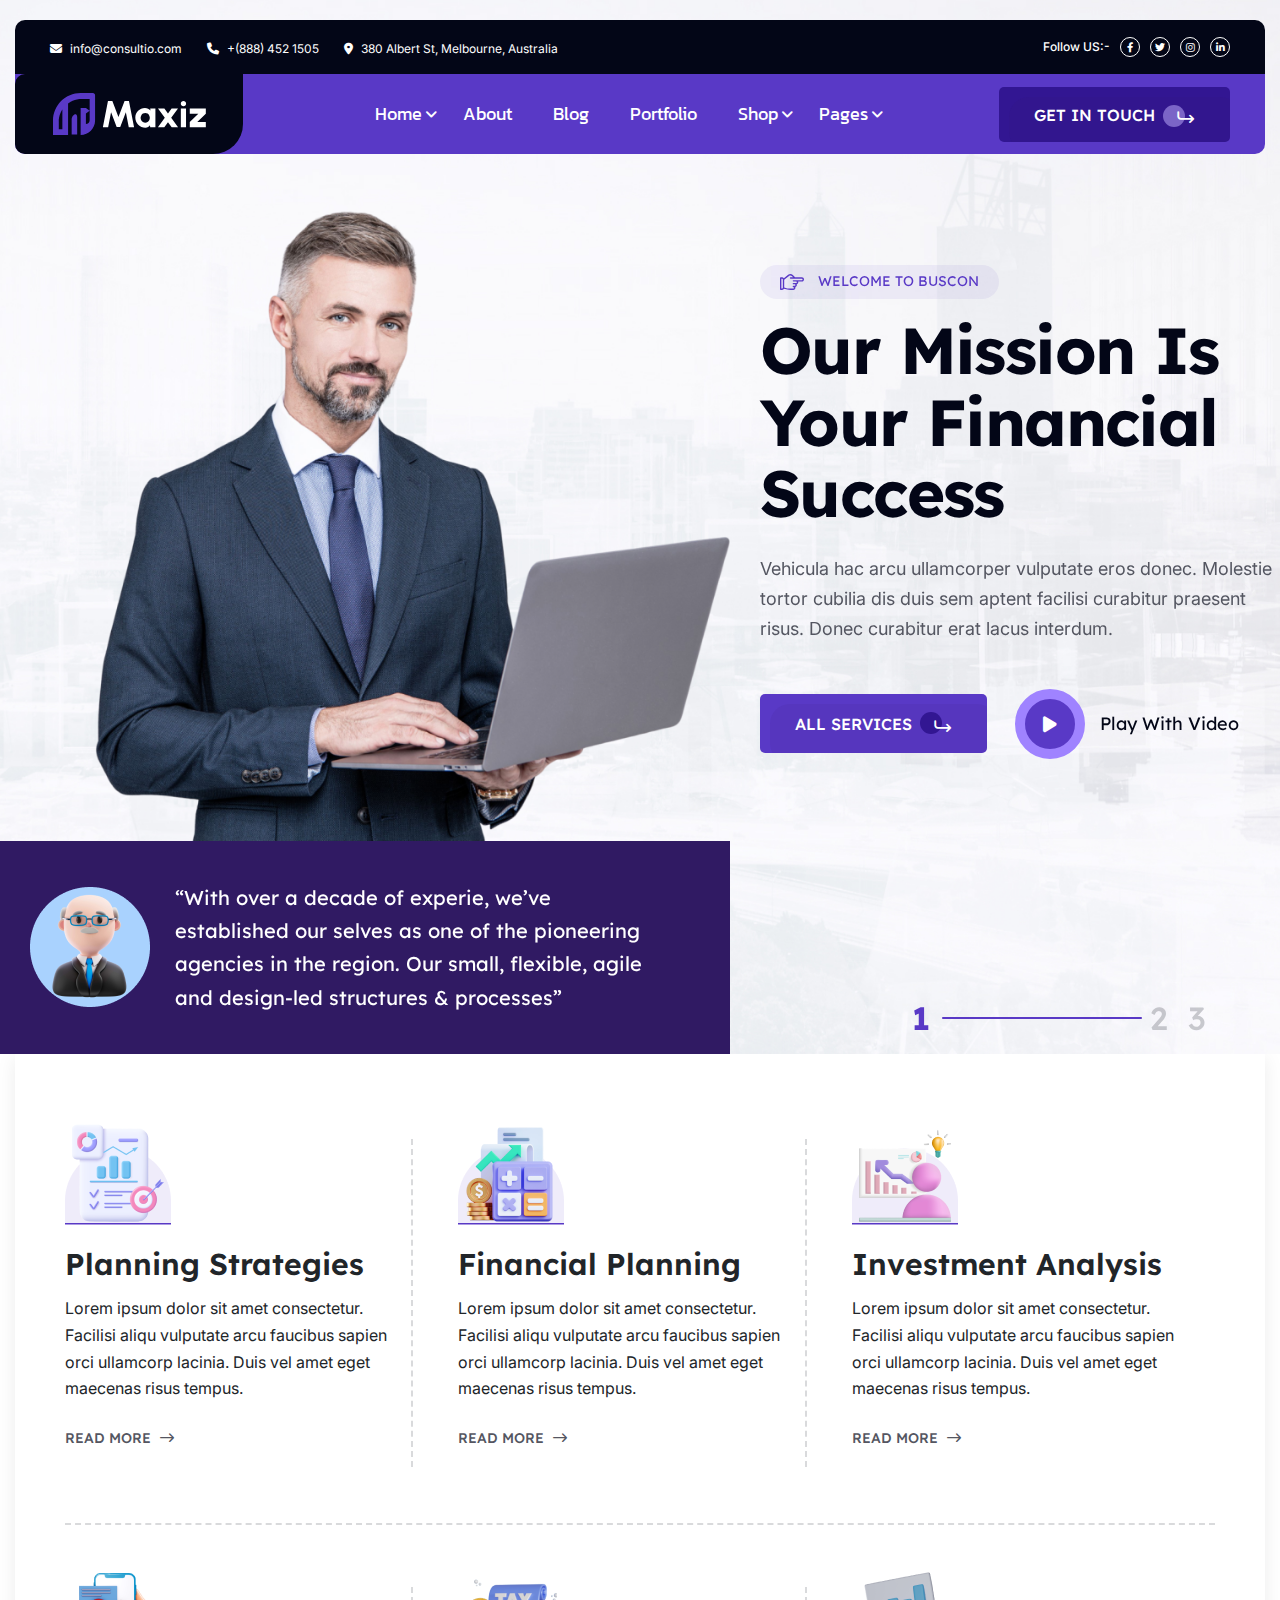
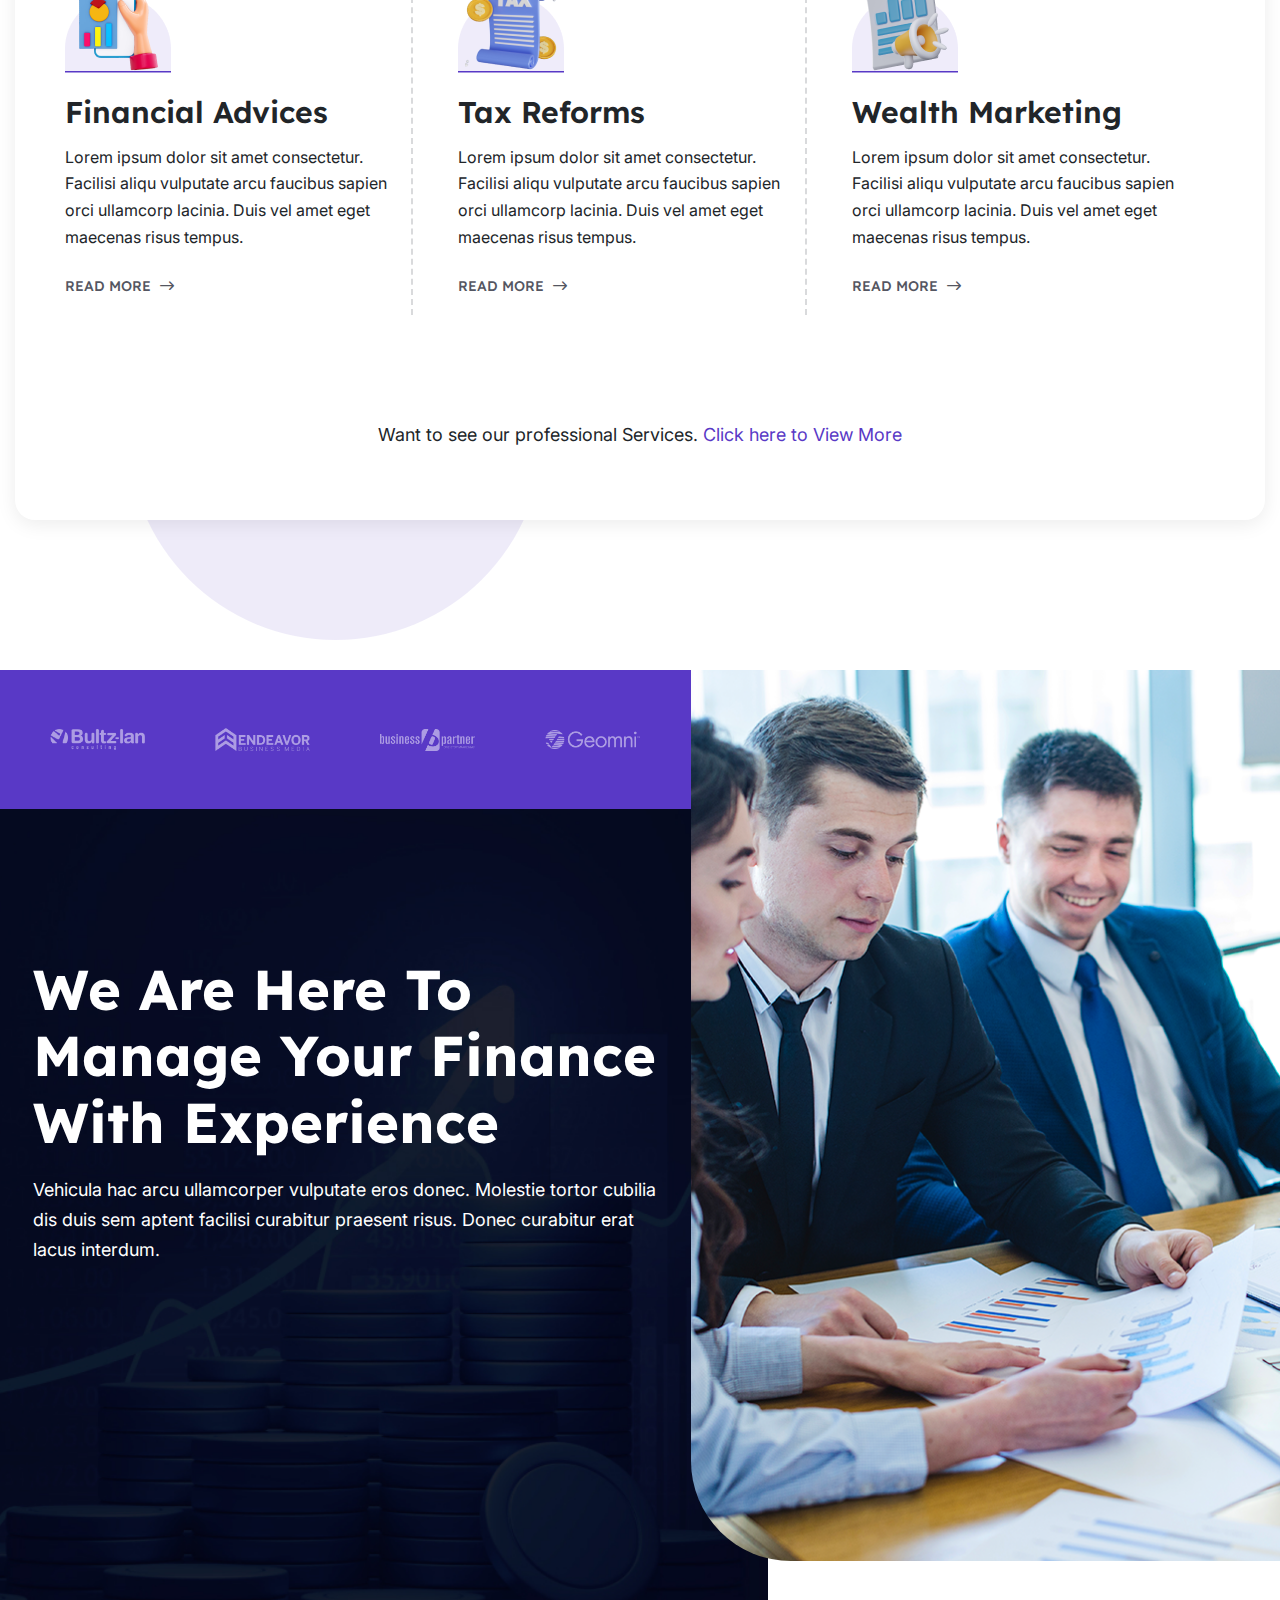
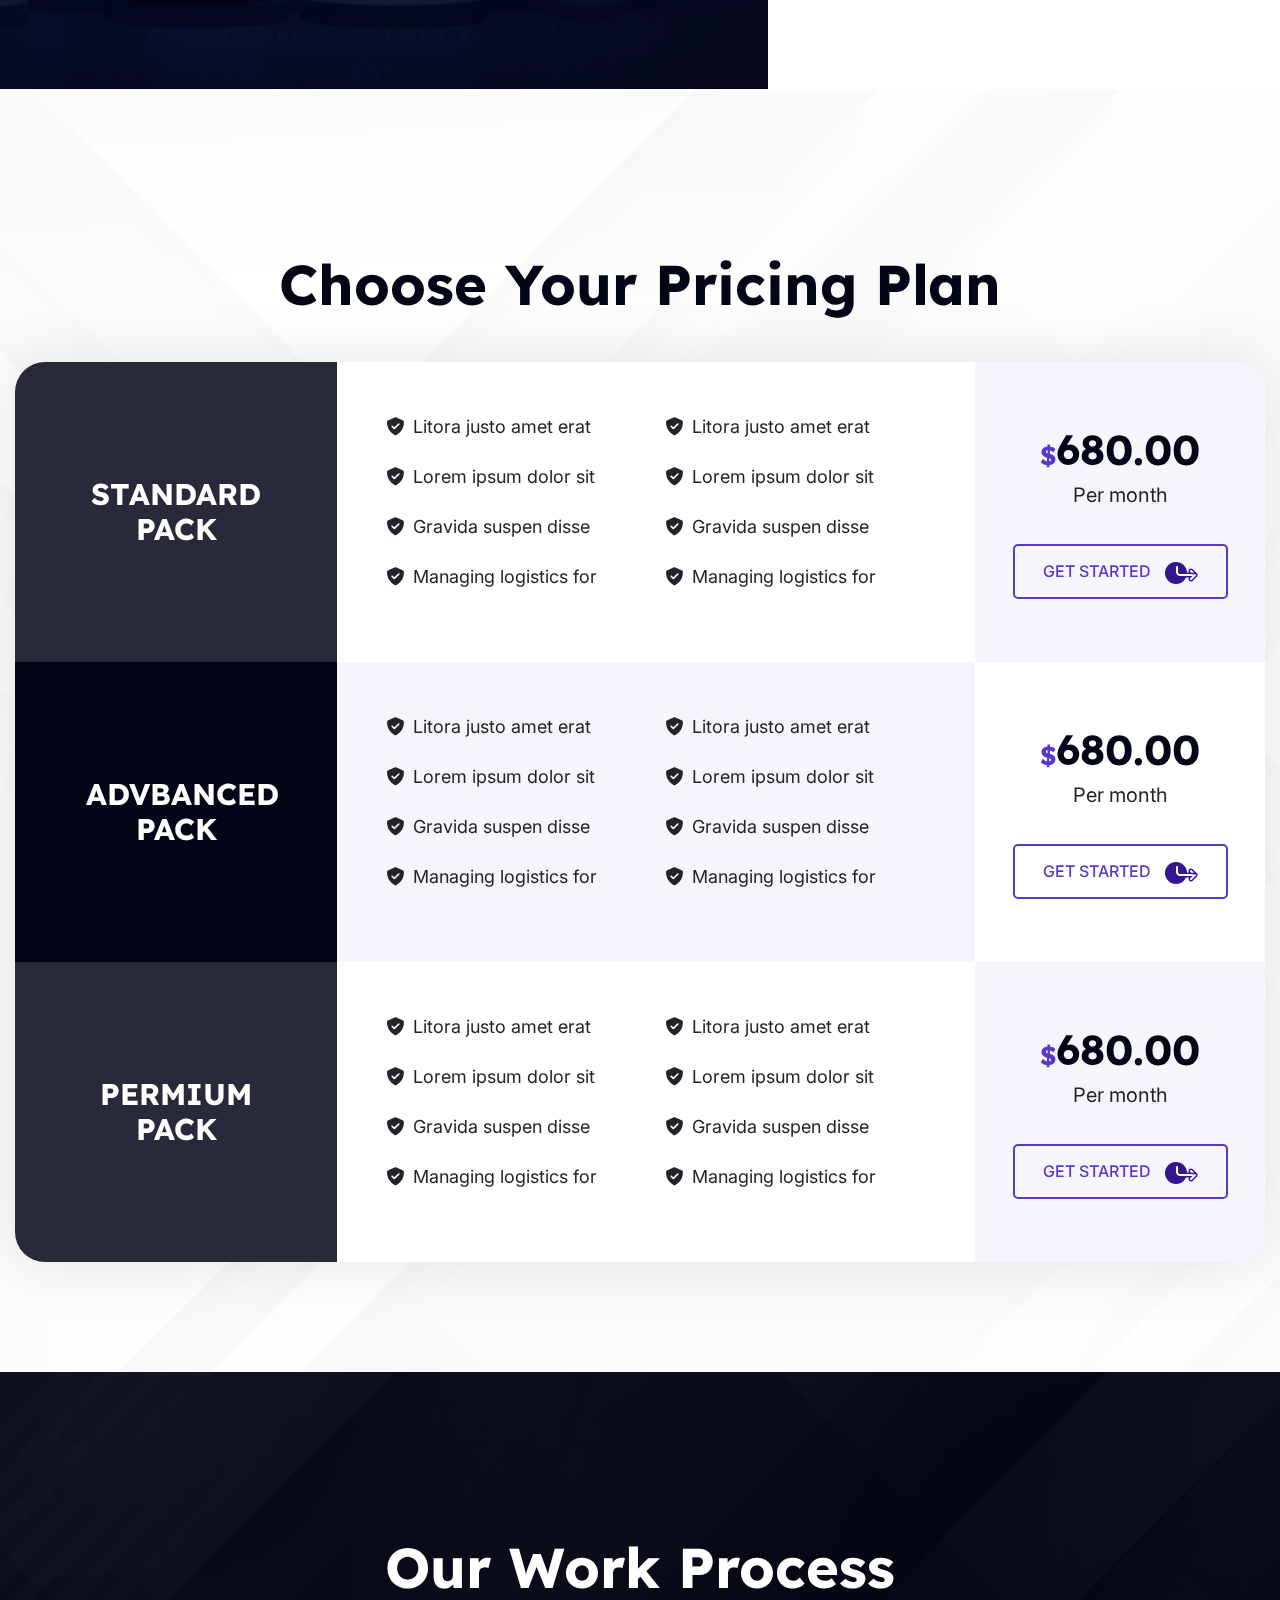
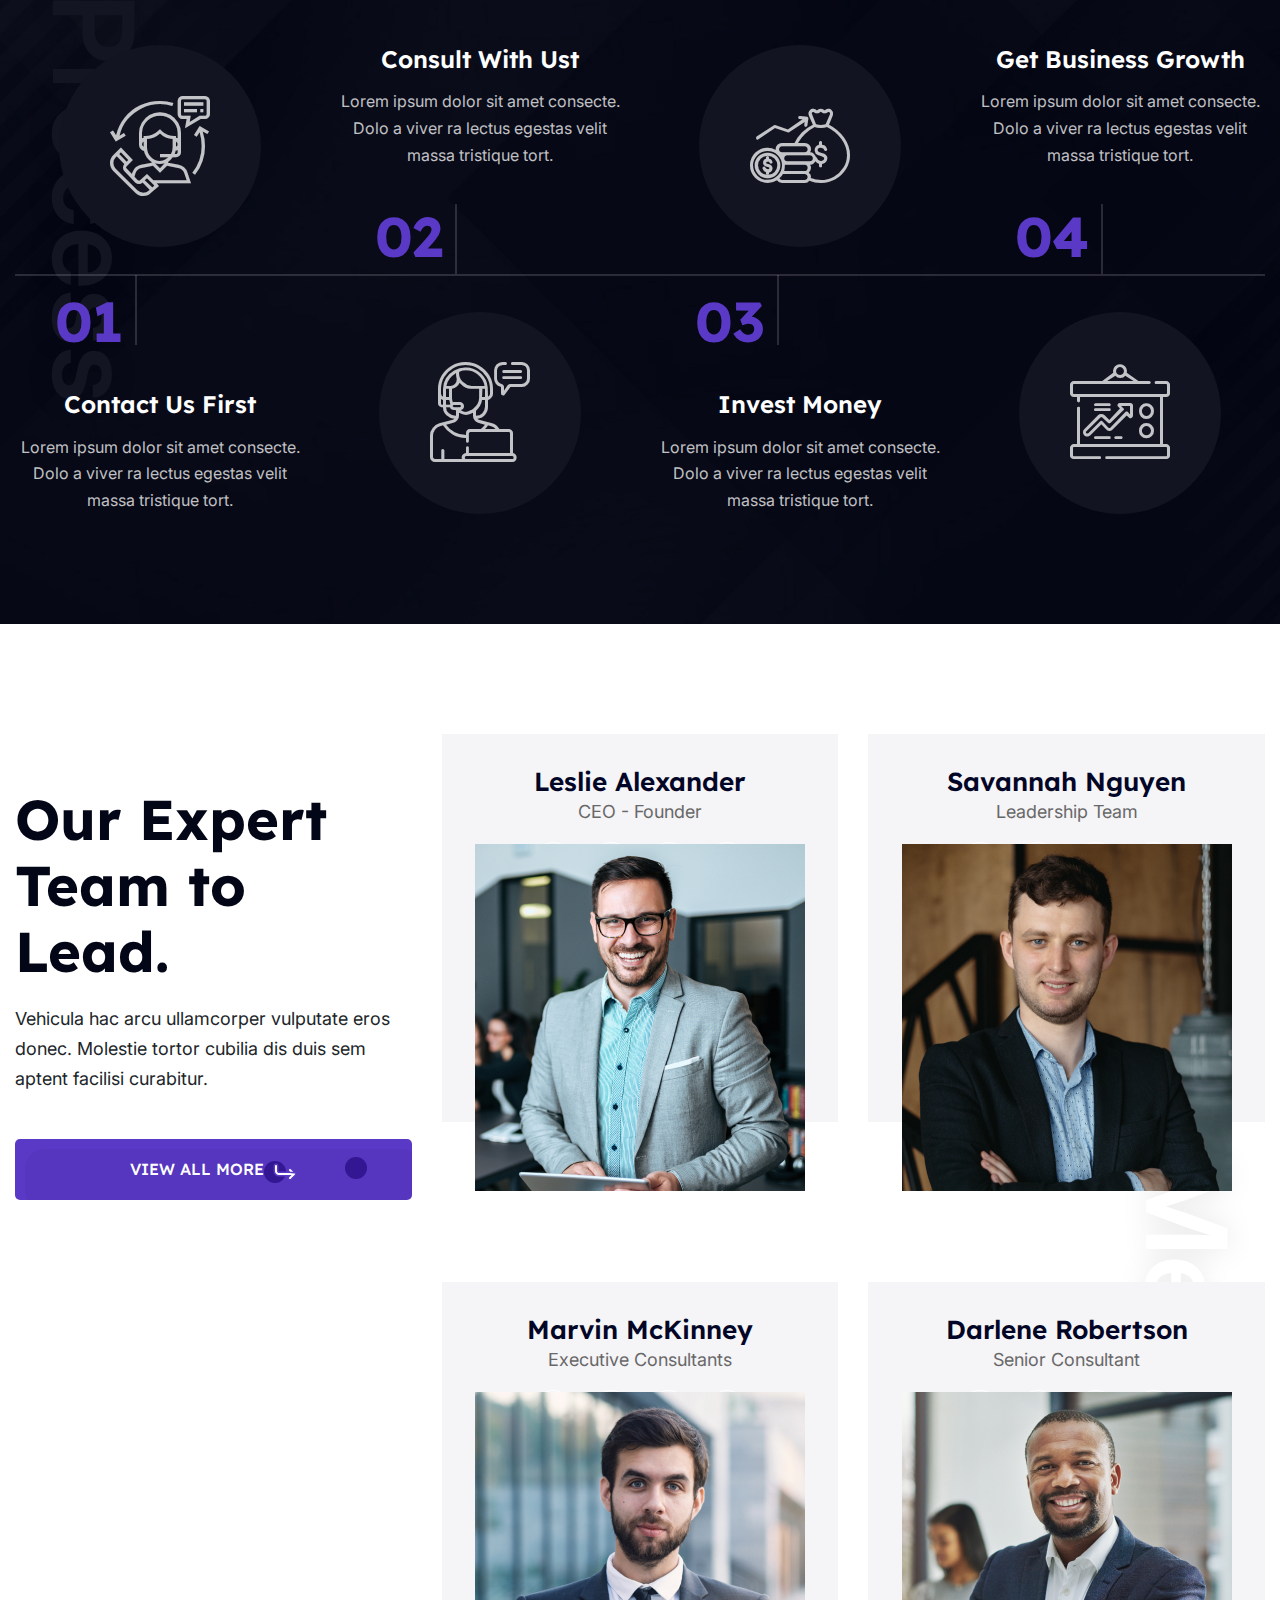
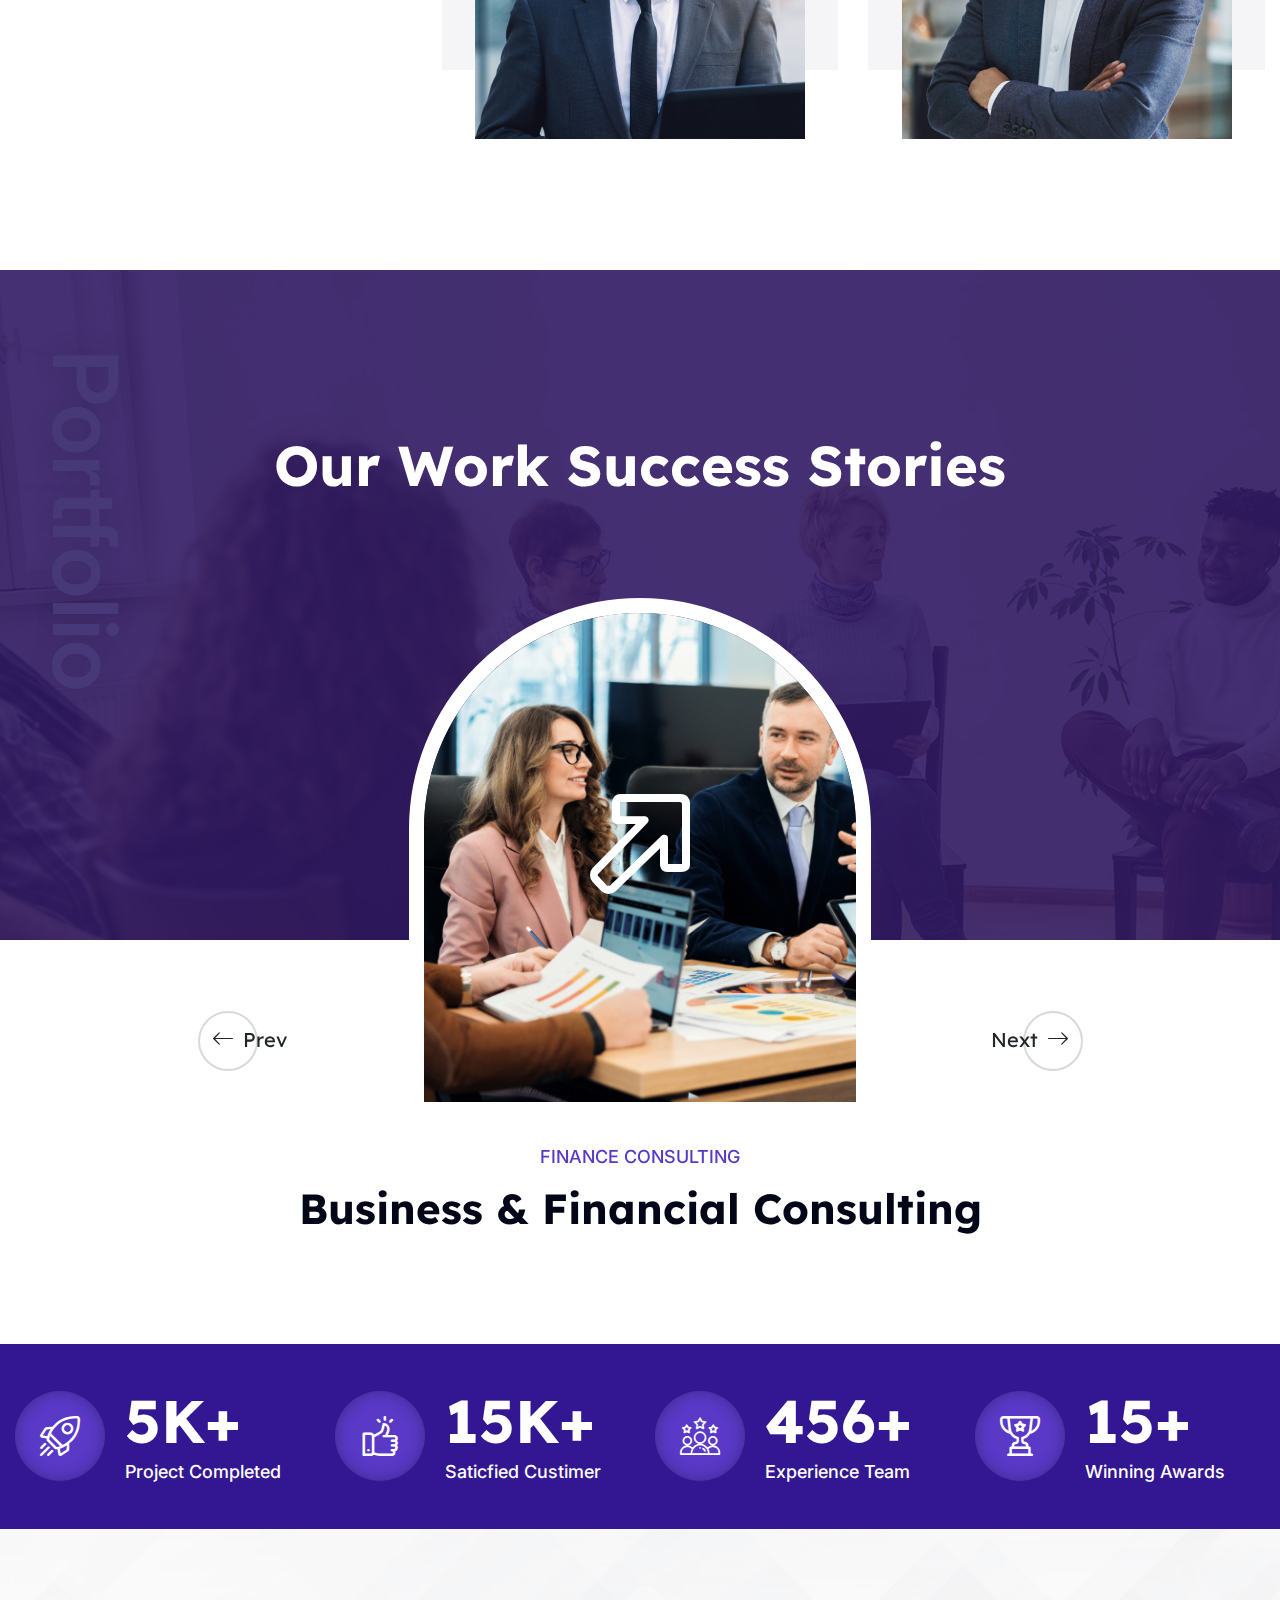
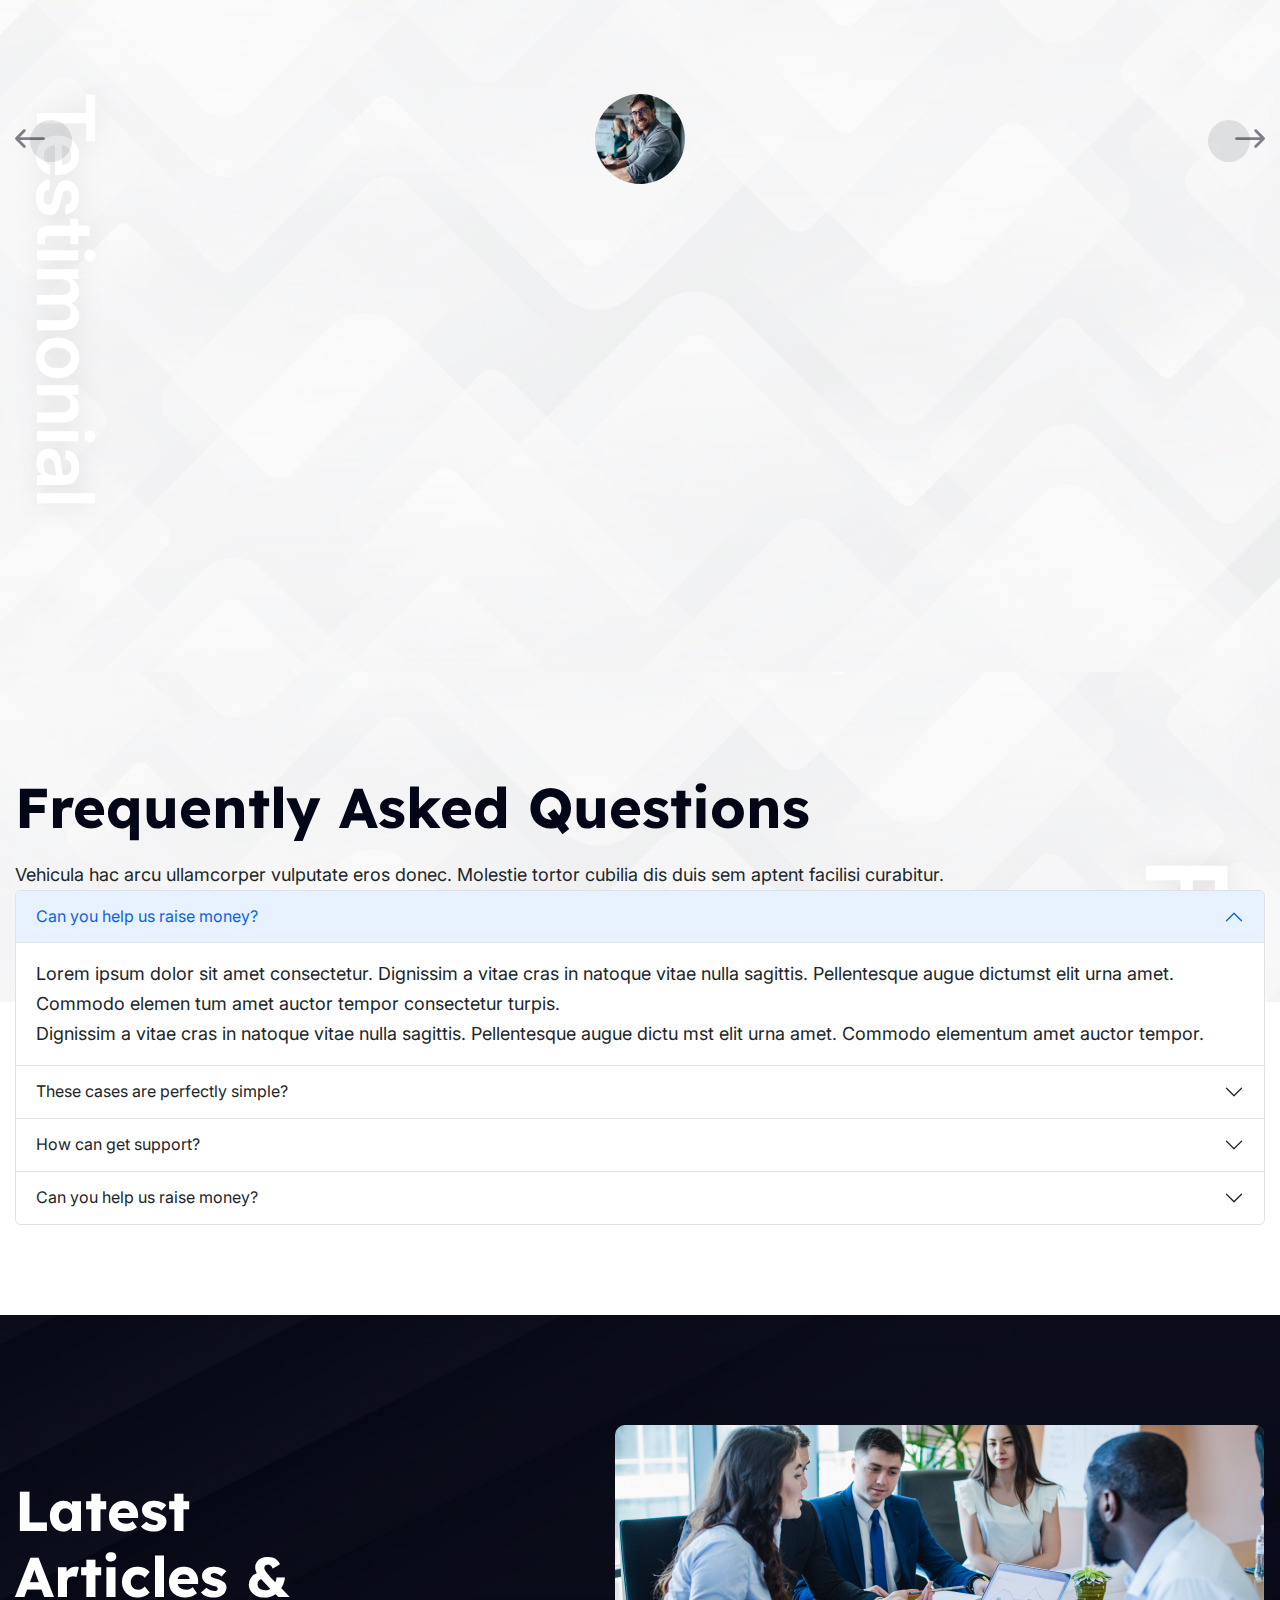
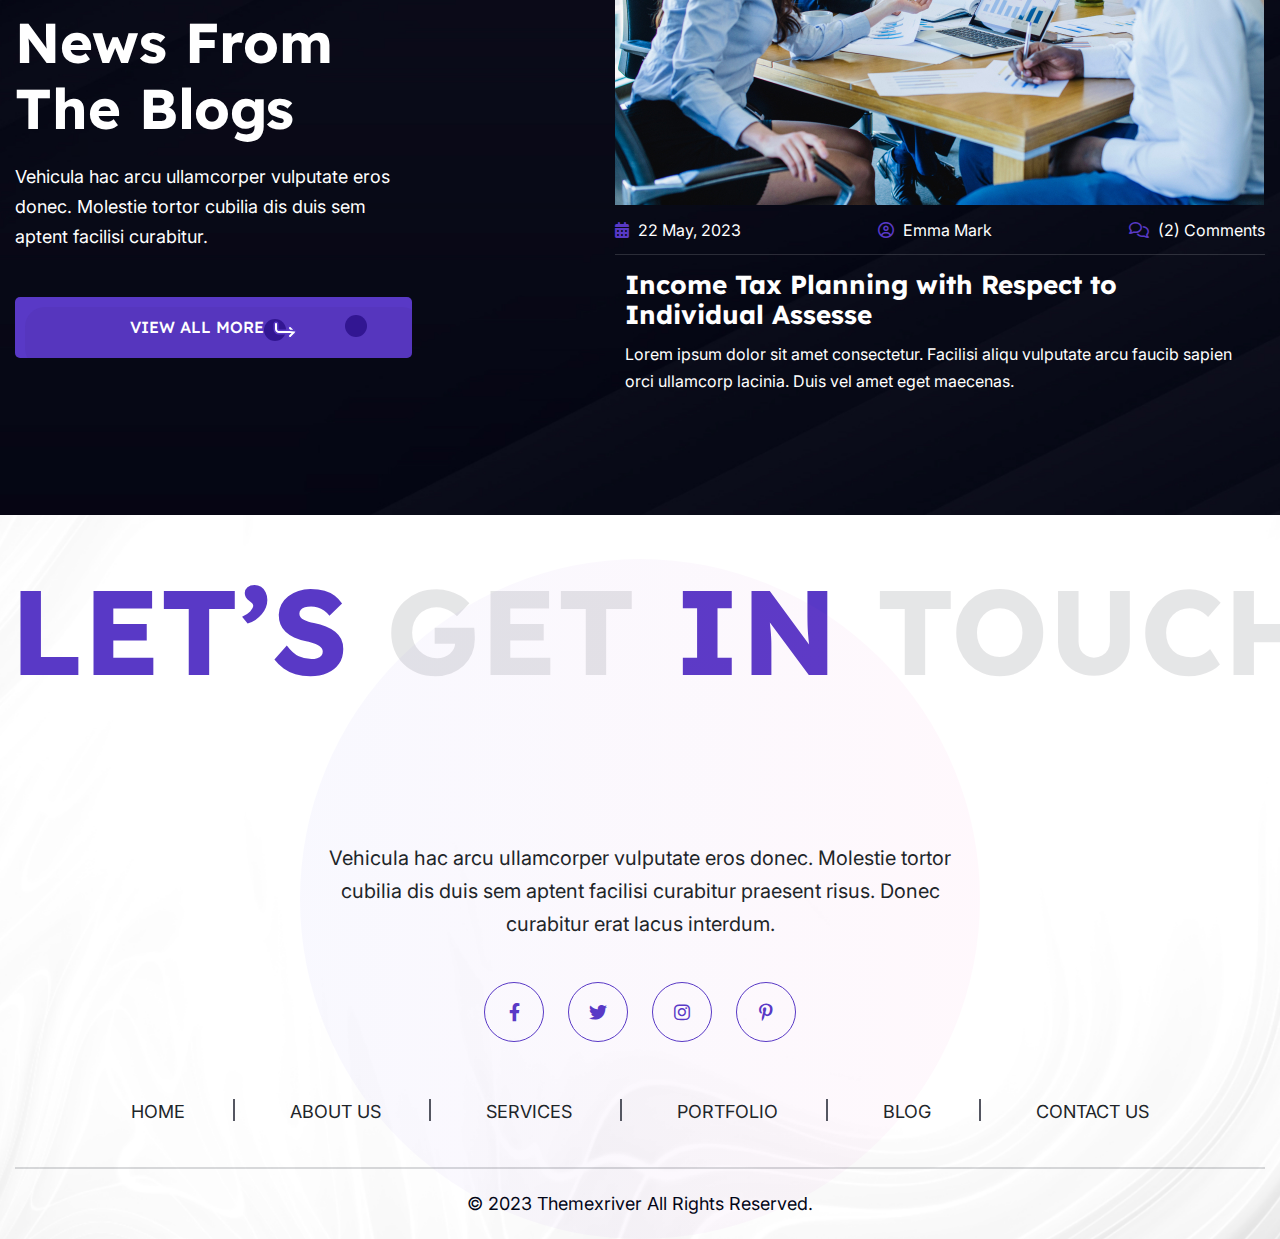
==== index-2.html @ 213475c4 "initial" ====
<!DOCTYPE html>
  <html lang="en">
  <head>
  	<meta charset="UTF-8">
  	<title>Home Page 2</title>
  	<meta name="description" content="project name">
  	<meta name="keywords" content="agency, app, business, company, corporate, designer, freelance, fullpage, modern, office, personal, portfolio, professional, web, web agency">
  	<meta name="author" content="Themexriver">
  	<link rel="shortcut icon" href="assets/img/logo/f-icon.png" type="image/x-icon">
  	<!-- Mobile Specific Meta -->
  	<meta name="viewport" content="width=device-width, initial-scale=1">

  	<link rel="stylesheet" href="assets/css/bootstrap.min.css">
  	<link rel="stylesheet" href="assets/css/fontawesome.min.css">
  	<link rel="stylesheet" href="assets/css/flaticon.css   ">
  	<link rel="stylesheet" href="assets/css/all.min.css">
  	<link rel="stylesheet" href="assets/css/animate.css">
  	<link rel="stylesheet" href="assets/css/swiper.min.css">
  	<link rel="stylesheet" href="assets/css/magnific-popup.css">
  	<link rel="stylesheet" href="assets/css/style.css">
  </head>

  <body class="txt-home-2">

<!-- Start of Header section
	============================================= -->
	<header id="txt-header" class="txt-header-section header_type_three">
		<div class="container">
			<div class="txt-header-top-content d-flex justify-content-end">
				<div class="header-top-cta d-flex justify-content-between align-items-center">
					<div class="top-cta ul-li">
						<ul>
							<li><a href="#"><i class="fas fa-envelope"></i> info@consultio.com</a></li>
							<li><a href="#"><i class="fas fa-phone"></i> +(888) 452 1505</a></li>
							<li><a href="#"><i class="fas fa-map-marker-alt"></i> 380 Albert St, Melbourne, Australia</a></li>
						</ul>
					</div>
					<div class="top-social d-flex align-items-center">
						<span>Follow US:-</span>
						<a href="#"><i class="fab fa-facebook-f"></i></a>
						<a href="#"><i class="fab fa-twitter"></i></a>
						<a href="#"><i class="fab fa-instagram"></i></a>
						<a href="#"><i class="fab fa-linkedin-in"></i></a>
					</div>
				</div>
			</div>
			<div class="txt-header-content d-flex justify-content-between align-items-center">
				<div class="brand-logo">
					<a href="#"><img src="assets/img/logo/logo.svg" alt=""></a>
				</div>
				<nav class="main-navigation clearfix ul-li">
					<ul id="main-nav" class="nav navbar-nav clearfix">
						<li class="dropdown">
							<a href="!#">Home</a>
							<ul class="dropdown-menu clearfix">
								<li><a href="index.html">Home Page 1</a></li>
								<li><a href="index-2.html">Home Page 2</a></li>
								<li><a href="index-3.html">Home Page 3</a></li>
								<li><a href="index-4.html">Home Page 4</a></li>
								<li><a href="index-5.html">Home Page 5</a></li>
								<li><a href="index-6.html">Home Page 6</a></li>
							</ul>
						</li>
						<li><a href="about.html">About</a></li>
						<li><a href="about.html">Blog</a></li>
						<li><a href="about.html">Portfolio</a></li>
						<li class="dropdown">
							<a href="!#">Shop</a>
							<ul class="dropdown-menu clearfix"> 
								<li><a href="shop.html">Shop Page </a></li>
								<li><a href="shop-single.html">Shop Details</a></li>
							</ul>
						</li>
						<li class="dropdown">
							<a href="!#">Pages</a>
							<ul class="dropdown-menu clearfix">
								<li><a href="service.html">Services</a></li>
								<li class="dropdown">
									<a href="service-single.html">Services Details</a>
									<ul class="dropdown-menu clearfix">
										<li><a href="service-single.html">Construction Building</a></li>
										<li><a href="service-single-2.html">Architect Design</a></li>
										<li><a href="service-single-3.html">Interior Design</a></li>
										<li><a href="service-single-4.html">3D Animation</a></li>
										<li><a href="service-single-5.html">House Renovation</a></li>
										<li><a href="service-single-6.html">Ideas & Inspiration</a></li>
									</ul>
								</li>
								<li><a href="team.html">Team Page</a></li>
								<li class="dropdown">
									<a href="service-single.html">Services Details</a>
									<ul class="dropdown-menu clearfix">
										<li><a href="service-single.html">Construction Building</a></li>
										<li><a href="service-single-2.html">Architect Design</a></li>
										<li><a href="service-single-3.html">Interior Design</a></li>
										<li><a href="service-single-4.html">3D Animation</a></li>
										<li><a href="service-single-5.html">House Renovation</a></li>
										<li><a href="service-single-6.html">Ideas & Inspiration</a></li>
									</ul>
								</li>
								<li><a href="faq.html">FAQ Page</a></li>
								<li><a href="pricing.html">Pricing Page</a></li>
								<li><a href="testimonial.html">Testimonial Page</a></li>
								<li><a href="contact.html">Contact Page</a></li>
								<li><a href="booking.html">Booking Page</a></li>
							</ul>
						</li>
					</ul>
				</nav>
				<div class="txt-btn-3  text-uppercase">
					<a href="#"><span>Get in touch </span> <i class="flaticon-turn-right"></i></a>
				</div>
			</div>
		</div>
	</header>
<!-- End of Header section
	============================================= -->

<!-- Start of Banner section
	============================================= -->
	<section id="txt-banner-3" class="txt-banner-section-3" data-background="assets/img/bg/banner-bg-3.jpg">
		<div class="txt-banner-content-3">
			<div class="txt-banner-slider-3 swiper-container position-relative">
				<div class="swiper-wrapper">
					<div class="swiper-slide">
						<div class="txt-banner-slider-item-3">
							<div class="txt-banner-img-text-area-3 d-flex">
								<div class="txt-banner-img-area-3">
									<div class="txt-banner-img-wrapper  position-relative">
										<div class="inner-img">
											<img src="assets/img/banner/banner-3.png" alt="">
										</div>
										<div class="inner-shape1 position-absolute">
											<img src="assets/img/banner/banner-shape1.png" alt="">
										</div>
										<div class="inner-shape2 position-absolute">
											<img src="assets/img/banner/banner-shape2.png" alt="">
										</div>
										<div class="inner-circle position-absolute">
											<img src="assets/img/banner/banner-circle.png" alt="">
										</div>
									</div>
									<div class="txt-banner-quote d-flex align-items-center">
										<div class="inner-img">
											<img src="assets/img/banner/banner-av.png" alt="">
										</div>
										<div class="inner-text">
											“With over a decade of experie, we’ve established our selves as one of the pioneering agencies in the region. Our small, flexible, agile and design-led structures & processes” 
										</div>
									</div>
								</div>
								<div class="txt-banner-text-3 txt-headline-3 pera-content">
									<div class="banner-slug text-uppercase">
										<img src="assets/img/arrow-2.svg" alt=""> welcome to buscon
									</div>
									<h1>Our Mission Is Your Financial Success</h1>
									<p>Vehicula hac arcu ullamcorper vulputate eros donec. Molestie tortor cubilia dis duis sem aptent facilisi curabitur praesent risus. Donec curabitur erat lacus interdum.</p>
									<div class="txt-banner-btn-grp flex-wrap d-flex align-items-center">
										<div class="txt-btn-3  text-uppercase">
											<a href="#"><span>All Services </span> <i class="flaticon-turn-right"></i></a>
										</div>
										<div class="txt-video-play">
											<a class="video_box d-flex align-items-center justify-content-center" href="#">
												<div class="inner-icon position-relative d-flex align-items-center justify-content-center">
													<i class="fas fa-play"></i>
													<span class="video_btn_border border_wrap-1"></span>
													<span class="video_btn_border border_wrap-2"></span>
													<span class="video_btn_border border_wrap-3"></span>
												</div>
												<div class="inner-text">
													Play With Video
												</div>
											</a>
										</div>
									</div>
								</div>
							</div>
						</div>
					</div>
					<div class="swiper-slide">
						<div class="txt-banner-slider-item-3">
							<div class="txt-banner-img-text-area-3 d-flex">
								<div class="txt-banner-img-area-3">
									<div class="txt-banner-img-wrapper  position-relative">
										<div class="inner-img">
											<img src="assets/img/banner/banner-4.png" alt="">
										</div>
										<div class="inner-shape1 position-absolute">
											<img src="assets/img/banner/banner-shape3.png" alt="">
										</div>
										<div class="inner-shape2 position-absolute">
											<img src="assets/img/banner/banner-shape4.png" alt="">
										</div>
										<div class="inner-circle position-absolute">
											<img src="assets/img/banner/banner-circle.png" alt="">
										</div>
									</div>
									<div class="txt-banner-quote d-flex align-items-center">
										<div class="inner-img">
											<img src="assets/img/banner/banner-av.png" alt="">
										</div>
										<div class="inner-text">
											“With over a decade of experie, we’ve established our selves as one of the pioneering agencies in the region. Our small, flexible, agile and design-led structures & processes” 
										</div>
									</div>
								</div>
								<div class="txt-banner-text-3 txt-headline-3 pera-content">
									<div class="banner-slug text-uppercase">
										<img src="assets/img/arrow-2.svg" alt=""> welcome to buscon
									</div>
									<h1>Our Mission Is Your Financial Success</h1>
									<p>Vehicula hac arcu ullamcorper vulputate eros donec. Molestie tortor cubilia dis duis sem aptent facilisi curabitur praesent risus. Donec curabitur erat lacus interdum.</p>
									<div class="txt-banner-btn-grp flex-wrap d-flex align-items-center">
										<div class="txt-btn-3  text-uppercase">
											<a href="#"><span>All Services </span> <i class="flaticon-turn-right"></i></a>
										</div>
										<div class="txt-video-play">
											<a class="video_box d-flex align-items-center justify-content-center" href="#">
												<div class="inner-icon position-relative d-flex align-items-center justify-content-center">
													<i class="fas fa-play"></i>
													<span class="video_btn_border border_wrap-1"></span>
													<span class="video_btn_border border_wrap-2"></span>
													<span class="video_btn_border border_wrap-3"></span>
												</div>
												<div class="inner-text">
													Play With Video
												</div>
											</a>
										</div>
									</div>
								</div>
							</div>
						</div>
					</div>
					<div class="swiper-slide">
						<div class="txt-banner-slider-item-3">
							<div class="txt-banner-img-text-area-3 d-flex">
								<div class="txt-banner-img-area-3">
									<div class="txt-banner-img-wrapper  position-relative">
										<div class="inner-img">
											<img src="assets/img/banner/banner-5.png" alt="">
										</div>
										<div class="inner-shape1 position-absolute">
											<img src="assets/img/banner/banner-shape5.png" alt="">
										</div>
										<div class="inner-shape2 position-absolute">
											<img src="assets/img/banner/banner-shape6.png" alt="">
										</div>
										<div class="inner-circle position-absolute">
											<img src="assets/img/banner/banner-circle.png" alt="">
										</div>
									</div>
									<div class="txt-banner-quote d-flex align-items-center">
										<div class="inner-img">
											<img src="assets/img/banner/banner-av.png" alt="">
										</div>
										<div class="inner-text">
											“With over a decade of experie, we’ve established our selves as one of the pioneering agencies in the region. Our small, flexible, agile and design-led structures & processes” 
										</div>
									</div>
								</div>
								<div class="txt-banner-text-3 txt-headline-3 pera-content">
									<div class="banner-slug text-uppercase">
										<img src="assets/img/arrow-2.svg" alt=""> welcome to buscon
									</div>
									<h1>Our Mission Is Your Financial Success</h1>
									<p>Vehicula hac arcu ullamcorper vulputate eros donec. Molestie tortor cubilia dis duis sem aptent facilisi curabitur praesent risus. Donec curabitur erat lacus interdum.</p>
									<div class="txt-banner-btn-grp flex-wrap d-flex align-items-center">
										<div class="txt-btn-3  text-uppercase">
											<a href="#"><span>All Services </span> <i class="flaticon-turn-right"></i></a>
										</div>
										<div class="txt-video-play">
											<a class="video_box d-flex align-items-center justify-content-center" href="#">
												<div class="inner-icon position-relative d-flex align-items-center justify-content-center">
													<i class="fas fa-play"></i>
													<span class="video_btn_border border_wrap-1"></span>
													<span class="video_btn_border border_wrap-2"></span>
													<span class="video_btn_border border_wrap-3"></span>
												</div>
												<div class="inner-text">
													Play With Video
												</div>
											</a>
										</div>
									</div>
								</div>
							</div>
						</div>
					</div>
				</div>
				<div class="swiper-pagination position-absolute"></div>
			</div>
		</div>
	</section>
<!-- End of Banner section
	============================================= -->

<!-- Start of Service section
	============================================= -->
	<section id="txt-service-3" class="txt-service-section-3 position-relative">
		<span class="side-text1 txt-side-text position-absolute">Our Services</span>
		<span class="side-text2 txt-side-text position-absolute">Our Services</span>
		<div class="container">
			<div class="txt-service-content-3 position-relative pera-content">
				<div class="service-item-row">
					<div class="row justify-content-center">
						<div class="col-lg-4 col-md-6">
							<div class="txt-service-item-3 position-relative">
								<div class="service-icon">
									<img src="assets/img/icon/ic1.png" alt="">
								</div>
								<div class="service-text txt-headline-3 pera-content">
									<h3 class="service_title"><a href="#">Planning Strategies</a></h3>
									<p>Lorem ipsum dolor sit amet consectetur. Facilisi aliqu vulputate arcu faucibus sapien orci ullamcorp lacinia. Duis vel amet eget maecenas risus tempus.</p>
									<a class="read_more text-uppercase" href="#">Read More <i class="far fa-long-arrow-right"></i></a>
								</div>
							</div>
						</div>
						<div class="col-lg-4 col-md-6">
							<div class="txt-service-item-3 position-relative">
								<div class="service-icon">
									<img src="assets/img/icon/ic2.png" alt="">
								</div>
								<div class="service-text txt-headline-3 pera-content">
									<h3 class="service_title"><a href="#">Financial Planning</a></h3>
									<p>Lorem ipsum dolor sit amet consectetur. Facilisi aliqu vulputate arcu faucibus sapien orci ullamcorp lacinia. Duis vel amet eget maecenas risus tempus.</p>
									<a class="read_more text-uppercase" href="#">Read More <i class="far fa-long-arrow-right"></i></a>
								</div>
							</div>
						</div>
						<div class="col-lg-4 col-md-6">
							<div class="txt-service-item-3 position-relative">
								<div class="service-icon">
									<img src="assets/img/icon/ic3.png" alt="">
								</div>
								<div class="service-text txt-headline-3 pera-content">
									<h3 class="service_title"><a href="#">Investment Analysis</a></h3>
									<p>Lorem ipsum dolor sit amet consectetur. Facilisi aliqu vulputate arcu faucibus sapien orci ullamcorp lacinia. Duis vel amet eget maecenas risus tempus.</p>
									<a class="read_more text-uppercase" href="#">Read More <i class="far fa-long-arrow-right"></i></a>
								</div>
							</div>
						</div>
					</div>
				</div>
				<div class="service-item-row">
					<div class="row justify-content-center">
						<div class="col-lg-4 col-md-6">
							<div class="txt-service-item-3 position-relative">
								<div class="service-icon">
									<img src="assets/img/icon/ic4.png" alt="">
								</div>
								<div class="service-text txt-headline-3 pera-content">
									<h3 class="service_title"><a href="#">Financial Advices</a></h3>
									<p>Lorem ipsum dolor sit amet consectetur. Facilisi aliqu vulputate arcu faucibus sapien orci ullamcorp lacinia. Duis vel amet eget maecenas risus tempus.</p>
									<a class="read_more text-uppercase" href="#">Read More <i class="far fa-long-arrow-right"></i></a>
								</div>
							</div>
						</div>
						<div class="col-lg-4 col-md-6">
							<div class="txt-service-item-3 position-relative">
								<div class="service-icon">
									<img src="assets/img/icon/ic5.png" alt="">
								</div>
								<div class="service-text txt-headline-3 pera-content">
									<h3 class="service_title"><a href="#">Tax Reforms</a></h3>
									<p>Lorem ipsum dolor sit amet consectetur. Facilisi aliqu vulputate arcu faucibus sapien orci ullamcorp lacinia. Duis vel amet eget maecenas risus tempus.</p>
									<a class="read_more text-uppercase" href="#">Read More <i class="far fa-long-arrow-right"></i></a>
								</div>
							</div>
						</div>
						<div class="col-lg-4 col-md-6">
							<div class="txt-service-item-3 position-relative">
								<div class="service-icon">
									<img src="assets/img/icon/ic6.png" alt="">
								</div>
								<div class="service-text txt-headline-3 pera-content">
									<h3 class="service_title"><a href="#">Wealth Marketing</a></h3>
									<p>Lorem ipsum dolor sit amet consectetur. Facilisi aliqu vulputate arcu faucibus sapien orci ullamcorp lacinia. Duis vel amet eget maecenas risus tempus.</p>
									<a class="read_more text-uppercase" href="#">Read More <i class="far fa-long-arrow-right"></i></a>
								</div>
							</div>
						</div>
					</div>
				</div>
				<span class="service-more">Want to see our professional Services. <a href="#">Click here to View More</a> </span>
			</div>
		</div>
	</section>           
<!-- End of Service section
	============================================= -->

<!-- Start of sponsor cta section
	============================================= -->
	<section id="txt-sponsor-cta" class="txt-sponsor-cta-section position-relative">
		<div class="txt-sponsor-cta-video-content d-flex">
			<div class="txt-sponsor-cta-content">
				<div class="txt-main-slider-sponsor-area">
					<div class="txt-main-slider-sponsor swiper-container">
						<div class="swiper-wrapper">
							<div class="swiper-slide">
								<div class="main-sponsor-img">
									<img src="assets/img/sponsor/sp22.png" alt="">
								</div>
							</div>
							<div class="swiper-slide">
								<div class="main-sponsor-img">
									<img src="assets/img/sponsor/sp19.png" alt="">
								</div>
							</div>
							<div class="swiper-slide">
								<div class="main-sponsor-img">
									<img src="assets/img/sponsor/sp20.png" alt="">
								</div>
							</div>
							<div class="swiper-slide">
								<div class="main-sponsor-img">
									<img src="assets/img/sponsor/sp21.png" alt="">
								</div>
							</div>
							<div class="swiper-slide">
								<div class="main-sponsor-img">
									<img src="assets/img/sponsor/sp22.png" alt="">
								</div>
							</div>
							<div class="swiper-slide">
								<div class="main-sponsor-img">
									<img src="assets/img/sponsor/sp23.png" alt="">
								</div>
							</div>
						</div>
					</div>
				</div>
				<div class="txt-cta-content d-flex justify-content-center">
					<div class="txt-cta-text-3">
						<div class="txt-section-title-3 txt-headline-3 pera-content  color-white">
							<div class="subtitle text-uppercase wow fadeInRight"  data-wow-delay="200ms" data-wow-duration="1200ms">
								<img src="assets/img/arrow-2.svg" alt=""> welcome to buscon
							</div>
							<h3 class="sec_title">We Are Here To Manage Your Finance With Experience</h3>
							<p>Vehicula hac arcu ullamcorper vulputate eros donec. Molestie tortor cubilia dis duis sem aptent facilisi curabitur praesent risus. Donec curabitur erat lacus interdum.</p>
						</div>
						<div class="txt-about-feature-3 ul-li wow fadeInUp" data-wow-delay="300ms" data-wow-duration="1000ms">
							<ul>
								<li><i class="flaticon-management-1"></i> Dedicated Team </span></li>
								<li><i class="flaticon-settings"></i>  <span>Clean Setup </span></li>
								<li><i class="flaticon-24-hours-support"></i> <span> 24/7  Support </span></li>
								<li><i class="flaticon-trophy"></i>  <span>Winning Award </span></li>
							</ul>
						</div>
						<div class="txt-about-cta-btn-3 d-flex align-items-center flex-wrap wow fadeInUp"  data-wow-delay="400ms" data-wow-duration="1200ms">
							<div class="txt-btn-3 text-uppercase">
								<a href="#">Get Started <img src="assets/img/arrow-3.svg" alt=""></a>
							</div>
							<div class="txt-about-cta-3 d-flex align-items-center">
								<div class="cta-icon d-flex align-items-center justify-content-center">
									<i class="flaticon-viber"></i>
								</div>
								<div class="cta-text">
									<span>Give us a call</span>
									<a href="#">+123 (4567)890</a>
								</div>
							</div>
						</div>
					</div>
				</div>
			</div>
			<div class="txt-sponsor-video-play position-relative" data-background="assets/img/about/ab1.jpg">
			</div>
		</div>
	</section>      
<!-- End of sponsor cta  section
	============================================= -->

<!-- Start of Pricing section
	============================================= -->
	<section id="txt-pricing-3" class="txt-pricing-section-3 pt-110 pb-110 position-relative" data-background="assets/img/bg/price-bg2.jpg">
		<span class="side-text2 txt-side-text position-absolute">Pricing Plan</span>
		<div class="container">
			<div class="txt-section-title-3 txt-headline-3 txt-headline-3 text-center">
				<div class="subtitle text-uppercase wow fadeInRight"  data-wow-delay="200ms" data-wow-duration="1200ms">
					<img src="assets/img/arrow-2.svg" alt=""> welcome to buscon
				</div>
				<h3 class="sec_title">Choose Your Pricing Plan</h3>
			</div>
			<div class="txt-pricing-item-area-3">
				<div class="txt-pricing-item-3 d-flex justify-content-between">
					<div class="pricing-name text-center txt-headline-3 d-flex justify-content-center align-items-center">
						<h3>STANDARD
						PACK</h3>
					</div>
					<div class="pricing-list ul-li-block">
						<ul>
							<li><i class="fas fa-shield-check"></i>Litora justo amet erat</li>
							<li><i class="fas fa-shield-check"></i>Litora justo amet erat</li>
							<li><i class="fas fa-shield-check"></i>Lorem ipsum dolor sit</li>
							<li><i class="fas fa-shield-check"></i>Lorem ipsum dolor sit</li>
							<li><i class="fas fa-shield-check"></i>Gravida suspen disse</li>
							<li><i class="fas fa-shield-check"></i>Gravida suspen disse</li>
							<li><i class="fas fa-shield-check"></i>Managing logistics for</li>
							<li><i class="fas fa-shield-check"></i>Managing logistics for</li>
						</ul>
					</div>
					<div class="pricing-price text-center text-center txt-headline-3 d-flex justify-content-center align-items-center">
						<div class="price-area ">
							<div class="plan-price">
								<h3><sub>$</sub>680.00</h3>
								<span>Per month</span>
							</div>
							<div class="price-btn text-uppercase">
								<a href="#">get started <img src="assets/img/arrow-4.svg" alt=""></a>
							</div>
						</div>
					</div>
				</div>
				<div class="txt-pricing-item-3 d-flex justify-content-between">
					<div class="pricing-name text-center txt-headline-3 d-flex justify-content-center align-items-center">
						<h3> ADVBANCED
						PACK</h3>
					</div>
					<div class="pricing-list ul-li-block">
						<ul>
							<li><i class="fas fa-shield-check"></i>Litora justo amet erat</li>
							<li><i class="fas fa-shield-check"></i>Litora justo amet erat</li>
							<li><i class="fas fa-shield-check"></i>Lorem ipsum dolor sit</li>
							<li><i class="fas fa-shield-check"></i>Lorem ipsum dolor sit</li>
							<li><i class="fas fa-shield-check"></i>Gravida suspen disse</li>
							<li><i class="fas fa-shield-check"></i>Gravida suspen disse</li>
							<li><i class="fas fa-shield-check"></i>Managing logistics for</li>
							<li><i class="fas fa-shield-check"></i>Managing logistics for</li>
						</ul>
					</div>
					<div class="pricing-price text-center text-center txt-headline-3 d-flex justify-content-center align-items-center">
						<div class="price-area ">
							<div class="plan-price">
								<h3><sub>$</sub>680.00</h3>
								<span>Per month</span>
							</div>
							<div class="price-btn text-uppercase">
								<a href="#">get started <img src="assets/img/arrow-4.svg" alt=""></a>
							</div>
						</div>
					</div>
				</div>
				<div class="txt-pricing-item-3 d-flex justify-content-between">
					<div class="pricing-name text-center txt-headline-3 d-flex justify-content-center align-items-center">
						<h3> PERMIUM
						PACK</h3>
					</div>
					<div class="pricing-list ul-li-block">
						<ul>
							<li><i class="fas fa-shield-check"></i>Litora justo amet erat</li>
							<li><i class="fas fa-shield-check"></i>Litora justo amet erat</li>
							<li><i class="fas fa-shield-check"></i>Lorem ipsum dolor sit</li>
							<li><i class="fas fa-shield-check"></i>Lorem ipsum dolor sit</li>
							<li><i class="fas fa-shield-check"></i>Gravida suspen disse</li>
							<li><i class="fas fa-shield-check"></i>Gravida suspen disse</li>
							<li><i class="fas fa-shield-check"></i>Managing logistics for</li>
							<li><i class="fas fa-shield-check"></i>Managing logistics for</li>
						</ul>
					</div>
					<div class="pricing-price text-center text-center txt-headline-3 d-flex justify-content-center align-items-center">
						<div class="price-area ">
							<div class="plan-price">
								<h3><sub>$</sub>680.00</h3>
								<span>Per month</span>
							</div>
							<div class="price-btn text-uppercase">
								<a href="#">get started <img src="assets/img/arrow-4.svg" alt=""></a>
							</div>
						</div>
					</div>
				</div>

			</div>
		</div>
	</section>            
<!-- End of Pricing cta section
	============================================= -->

<!-- Start of Process section
	============================================= -->
	<section id="txt-process-3" class="txt-process-section-3 pt-110 pb-110 position-relative" data-background="assets/img/bg/process-bg.jpg">
		<span class="side-text1 txt-side-text position-absolute">Process</span>
		<div class="container">
			<div class="txt-section-title-3 txt-headline-3 text-center color-white">
				<div class="subtitle text-uppercase wow fadeInRight"  data-wow-delay="200ms" data-wow-duration="1200ms">
					<img src="assets/img/arrow-2.svg" alt=""> pricing plan
				</div>
				<h3 class="sec_title">Our Work Process</h3>
			</div>
			<div class="txt-process-content-3  position-relative">
				<div class="row">
					<div class="col-lg-3 col-md-6">
						<div class="txt-process-item-4">
							<div class="process-icon d-flex align-items-center justify-content-center">
								<i class="flaticon-customer-service-1"></i>
							</div>
							<div class="process-text txt-headline-3 pera-content">
								<div class="serial-no">
									01
								</div>
								<h3>Contact Us First</h3>
								<p>Lorem ipsum dolor sit amet consecte. Dolo a viver ra lectus egestas velit massa tristique tort. </p>
							</div>
						</div>
					</div>
					<div class="col-lg-3 col-md-6">
						<div class="txt-process-item-4">
							<div class="process-text txt-headline-3 pera-content">
								<h3>Consult With Ust</h3>
								<p>Lorem ipsum dolor sit amet consecte. Dolo a viver ra lectus egestas velit massa tristique tort. </p>
								<div class="serial-no">
									02
								</div>
							</div>
							<div class="process-icon d-flex align-items-center justify-content-center">
								<i class="flaticon-live-chat"></i>
							</div>
						</div>
					</div>
					<div class="col-lg-3 col-md-6">
						<div class="txt-process-item-4">
							<div class="process-icon d-flex align-items-center justify-content-center">
								<i class="flaticon-investing"></i>
							</div>
							<div class="process-text txt-headline-3 pera-content">
								<div class="serial-no">
									03
								</div>
								<h3>Invest Money</h3>
								<p>Lorem ipsum dolor sit amet consecte. Dolo a viver ra lectus egestas velit massa tristique tort. </p>
							</div>
						</div>
					</div>
					<div class="col-lg-3 col-md-6">
						<div class="txt-process-item-4">
							<div class="process-text txt-headline-3 pera-content">
								<h3>Get Business Growth</h3>
								<p>Lorem ipsum dolor sit amet consecte. Dolo a viver ra lectus egestas velit massa tristique tort. </p>
								<div class="serial-no">
									04
								</div>
							</div>
							<div class="process-icon d-flex align-items-center justify-content-center">
								<i class="flaticon-strategy"></i>
							</div>
						</div>
					</div>
				</div>
			</div>
		</div>
	</section>	
<!-- End of Process section
	============================================= -->

<!-- Start of Team section
	============================================= -->
	<section id="txt-team-3" class="txt-team-section-3 position-relative pt-110 pb-40">
		<span class="side-text2 txt-side-text position-absolute">Team Members</span>
		<div class="container">
			<div class="row">
				<div class="col-lg-4">
					<div class="txt-team-text-area-3">
						<div class="txt-section-title-3 txt-headline-3 pera-content">
							<div class="subtitle text-uppercase wow fadeInRight"  data-wow-delay="200ms" data-wow-duration="1200ms">
								<img src="assets/img/arrow-2.svg" alt=""> team members
							</div>
							<h3 class="sec_title">Our Expert Team to Lead.</h3>
							<p>Vehicula hac arcu ullamcorper vulputate eros donec. Molestie tortor cubilia dis duis sem aptent facilisi curabitur.</p>
						</div>
						<div class="txt-btn-3  text-uppercase">
							<a href="#">view all more <img src="assets/img/arrow-3.svg" alt=""></a>
						</div>
					</div>
				</div>
				<div class="col-lg-8">
					<div class="txt-team-content-3">
						<div class="row">
							<div class="col-md-6">
								<div class="txt-team-item-3 text-center position-relative">
									<div class="team-text text-center txt-headline-3">
										<h3><a href="#">Leslie Alexander</a></h3>
										<span>CEO - Founder</span>
									</div>
									<div class="team-social d-flex justify-content-center">
										<a href="#"><i class="fab fa-facebook-f"></i></a>
										<a href="#"><i class="fab fa-twitter"></i></a>
										<a href="#"><i class="fab fa-instagram"></i></a>
										<a href="#"><i class="fab fa-pinterest-p"></i></a>
									</div>
									<div class="team-img">
										<img src="assets/img/team/tm4.jpg" alt="">
									</div>
								</div>
							</div>
							<div class="col-md-6">
								<div class="txt-team-item-3 text-center position-relative">
									<div class="team-text text-center txt-headline-3">
										<h3><a href="#">Savannah Nguyen</a></h3>
										<span>Leadership Team</span>
									</div>
									<div class="team-social d-flex justify-content-center">
										<a href="#"><i class="fab fa-facebook-f"></i></a>
										<a href="#"><i class="fab fa-twitter"></i></a>
										<a href="#"><i class="fab fa-instagram"></i></a>
										<a href="#"><i class="fab fa-pinterest-p"></i></a>
									</div>
									<div class="team-img">
										<img src="assets/img/team/tm5.jpg" alt="">
									</div>
								</div>
							</div>
							<div class="col-md-6">
								<div class="txt-team-item-3 text-center position-relative">
									<div class="team-text text-center txt-headline-3">
										<h3><a href="#">Marvin McKinney</a></h3>
										<span>Executive Consultants</span>
									</div>
									<div class="team-social d-flex justify-content-center">
										<a href="#"><i class="fab fa-facebook-f"></i></a>
										<a href="#"><i class="fab fa-twitter"></i></a>
										<a href="#"><i class="fab fa-instagram"></i></a>
										<a href="#"><i class="fab fa-pinterest-p"></i></a>
									</div>
									<div class="team-img">
										<img src="assets/img/team/tm6.jpg" alt="">
									</div>
								</div>
							</div>
							<div class="col-md-6">
								<div class="txt-team-item-3 text-center position-relative">
									<div class="team-text text-center txt-headline-3">
										<h3><a href="#">Darlene Robertson</a></h3>
										<span>Senior Consultant</span>
									</div>
									<div class="team-social d-flex justify-content-center">
										<a href="#"><i class="fab fa-facebook-f"></i></a>
										<a href="#"><i class="fab fa-twitter"></i></a>
										<a href="#"><i class="fab fa-instagram"></i></a>
										<a href="#"><i class="fab fa-pinterest-p"></i></a>
									</div>
									<div class="team-img">
										<img src="assets/img/team/tm7.jpg" alt="">
									</div>
								</div>
							</div>
						</div>
					</div>
				</div>
			</div>
		</div>
	</section>		
<!-- End of Team section
	============================================= -->

<!-- Start of Portfolio section
	============================================= -->
	<section id="txt-portfolio-3" class="txt-portfolio-section-3 position-relative pt-110 pb-110">
		<span class="side-text1 txt-side-text position-absolute">Portfolio</span>
		<div class="txt-portfolio-bg position-absolute" data-background="assets/img/bg/contact-bg.jpg"><div class="background_overlay"></div></div>
		<div class="container">
			<div class="txt-section-title-3 txt-headline-3 text-center color-white pera-content">
				<div class="subtitle text-uppercase wow fadeInRight"  data-wow-delay="200ms" data-wow-duration="1200ms">
					<img src="assets/img/arrow-5.svg" alt=""> Case Studies
				</div>
				<h3 class="sec_title">Our Work Success Stories</h3>
			</div>
			<div class="txt-portfolio-content-3 position-relative">
				<div class="txt-portfolio-slider-3 swiper-container">
					<div class="swiper-wrapper">
						<div class="swiper-slide">
							<div class="txt-portfolio-item-3">
								<div class="portfolio-img-arrow position-relative">
									<div class="portfolio-img">
										<img src="assets/img/project/pro3.1.jpg" alt="">
									</div>
									<div class="portfolio-arrow position-absolute">
										<i class="flaticon-diagonal-arrow"></i>
									</div>
								</div>
								<div class="portfolio-text text-center txt-headline-3">
									<div class="txt-category text-uppercase"><a href="#">Finance consulting</a></div>
									<h3 class="project_title"><a href="#">Business & Financial Consulting</a></h3>
								</div>
							</div>
						</div>
						<div class="swiper-slide">
							<div class="txt-portfolio-item-3">
								<div class="portfolio-img-arrow position-relative">
									<div class="portfolio-img">
										<img src="assets/img/project/pro3.1.jpg" alt="">
									</div>
									<div class="portfolio-arrow position-absolute">
										<i class="flaticon-diagonal-arrow"></i>
									</div>
								</div>
								<div class="portfolio-text text-center txt-headline-3">
									<div class="txt-category text-uppercase"><a href="#">Finance consulting</a></div>
									<h3 class="project_title"><a href="#">Business & Financial Consulting</a></h3>
								</div>
							</div>
						</div>
						<div class="swiper-slide">
							<div class="txt-portfolio-item-3">
								<div class="portfolio-img-arrow position-relative">
									<div class="portfolio-img">
										<img src="assets/img/project/pro3.1.jpg" alt="">
									</div>
									<div class="portfolio-arrow position-absolute">
										<i class="flaticon-diagonal-arrow"></i>
									</div>
								</div>
								<div class="portfolio-text text-center txt-headline-3">
									<div class="txt-category text-uppercase"><a href="#">Finance consulting</a></div>
									<h3 class="project_title"><a href="#">Business & Financial Consulting</a></h3>
								</div>
							</div>
						</div>
					</div>
				</div>
				<div class="txt-arrow-next-prev-3 d-flex align-items-center justify-content-center">
					<div class="txt-slider-arrow d-flex justify-content-center align-items-center txt-pro-button-prev-3"> <i class="fal fa-long-arrow-left"></i>Prev</div>
					<div class="txt-slider-arrow d-flex justify-content-center align-items-center txt-pro-button-next-3">Next<i class="fal fa-long-arrow-right"></i></div>
				</div>
			</div>
		</div>
	</section>
<!-- End of Portfolio section
	============================================= -->

<!-- Start of Counter section
	============================================= -->
	<section id="txt-counter-3" class="txt-counter-section-3">
		<div class="container">
			<div class="row">
				<div class="col-lg-3 col-md-6">
					<div class="txt-counter-item-1 ver_2 d-flex align-items-center">
						<div class="counter-icon d-flex align-items-center justify-content-center">
							<i class="flaticon-shuttle"></i>
						</div>
						<div class="counter-text txt-headline-3 pera-content">
							<h3><span class="counter">5</span>K+</h3>
							<p>Project Completed</p>
						</div>
					</div>
				</div>
				<div class="col-lg-3 col-md-6">
					<div class="txt-counter-item-1 ver_2 d-flex align-items-center">
						<div class="counter-icon d-flex align-items-center justify-content-center">
							<i class="flaticon-like-1"></i>
						</div>
						<div class="counter-text txt-headline-3 pera-content">
							<h3><span class="counter">15</span>K+</h3>
							<p>Saticfied Custimer</p>
						</div>
					</div>
				</div>
				<div class="col-lg-3 col-md-6">
					<div class="txt-counter-item-1 ver_2 d-flex align-items-center">
						<div class="counter-icon d-flex align-items-center justify-content-center">
							<i class="flaticon-rating"></i>
						</div>
						<div class="counter-text txt-headline-3 pera-content">
							<h3><span class="counter">456</span>+</h3>
							<p>Experience Team</p>
						</div>
					</div>
				</div>
				<div class="col-lg-3 col-md-6">
					<div class="txt-counter-item-1 ver_2 d-flex align-items-center">
						<div class="counter-icon d-flex align-items-center justify-content-center">
							<i class="flaticon-award"></i>
						</div>
						<div class="counter-text txt-headline-3 pera-content">
							<h3><span class="counter">15</span>+</h3>
							<p>Winning Awards</p>
						</div>
					</div>
				</div>
			</div>
		</div>
	</section>
<!-- End of Counter section
	============================================= -->

<!-- Start of Testimonial section
	============================================= -->
	<section id="txt-testimonial-3" class="txt-testimonial-section-3 pt-110 position-relative" data-background="assets/img/bg/test-bg2.jpg">
		<span class="side-text1 txt-side-text position-absolute">Testimonial</span>
		<div class="container">
			<div class="txt-testimonial-slider-1">
				<div class="txt-testimonial-slider-nav-1 position-relative swiper-container">
					<div class="swiper-wrapper">
						<div class="swiper-slide">
							<div class="testimonial_nav ver_2 position-relative d-flex justify-content-between align-items-center">
								<img src="assets/img/testimonial/test1.png" alt="">
							</div>
						</div>
						<div class="swiper-slide">
							<div class="testimonial_nav ver_2 position-relative d-flex justify-content-between align-items-center">
								<img src="assets/img/testimonial/test2.png" alt="">
							</div>
						</div>
						<div class="swiper-slide">
							<div class="testimonial_nav ver_2 position-relative d-flex justify-content-between align-items-center">
								<img src="assets/img/testimonial/test3.png" alt="">
							</div>
						</div>
						<div class="swiper-slide">
							<div class="testimonial_nav ver_2 position-relative d-flex justify-content-between align-items-center">
								<img src="assets/img/testimonial/test4.png" alt="">
							</div>
						</div>
						<div class="swiper-slide">
							<div class="testimonial_nav ver_2 position-relative d-flex justify-content-between align-items-center">
								<img src="assets/img/testimonial/test5.png" alt="">
							</div>
						</div>
						<div class="swiper-slide">
							<div class="testimonial_nav ver_2 position-relative d-flex justify-content-between align-items-center">
								<img src="assets/img/testimonial/test1.png" alt="">
							</div>
						</div>
						<div class="swiper-slide">
							<div class="testimonial_nav ver_2 position-relative d-flex justify-content-between align-items-center">
								<img src="assets/img/testimonial/test1.png" alt="">
							</div>
						</div>
						<div class="swiper-slide">
							<div class="testimonial_nav ver_2 position-relative d-flex justify-content-between align-items-center">
								<img src="assets/img/testimonial/test1.png" alt="">
							</div>
						</div>
					</div>
					<div class="txt-testimonial-prev-1 ver_2 position-absolute d-flex justify-content-center align-items-center"><i class="far fa-long-arrow-left"></i></div>
					<div class="txt-testimonial-next-1 ver_2 position-absolute d-flex justify-content-center align-items-center"><i class="far fa-long-arrow-right"></i></div>
				</div> 
				<div  class="txt-testimonial-slider-for-1 swiper-container">
					<div class="swiper-wrapper">
						<div class="swiper-slide">
							<div class="txt-testimonial-item-1 ver_2 text-center txt-headline-3 pera-content">

								<div class="testimonial-author">
									<h3 class="text-uppercase">Esther Howard</h3>
									<span>Web Development</span>
								</div>
								<div class="testimonial-desc-rate">
									<p>“Lorem ipsum dolor sit amet consectetur. Vitae tortor purus elementum pellentesque in. Faucibus faucibus eget tempus non. Nisi est gravida molestie rhoncus. Vitae rutrum praesent enim a ante nunc enim. Malesuada dictumst sed enim diam. Metus fusce faucibus etiam molestie dui porttitor. Pretium quam sit aliquam id nam
									senectus malesuada tempus.”</p>
								</div>
							</div>
						</div>
						<div class="swiper-slide">
							<div class="txt-testimonial-item-1 ver_2 text-center txt-headline-3 pera-content">
								<div class="testimonial-author">
									<h3 class="text-uppercase">Esther Howard2</h3>
									<span>Web Development</span>
								</div>
								<div class="testimonial-desc-rate">
									<p>“Lorem ipsum dolor sit amet consectetur. Vitae tortor purus elementum pellentesque in. Faucibus faucibus eget tempus non. Nisi est gravida molestie rhoncus. Vitae rutrum praesent enim a ante nunc enim. Malesuada dictumst sed enim diam. Metus fusce faucibus etiam molestie dui porttitor. Pretium quam sit aliquam id nam
									senectus malesuada tempus.”</p>
								</div>
							</div>
						</div>
						<div class="swiper-slide">
							<div class="txt-testimonial-item-1 ver_2 text-center txt-headline-3 pera-content">
								<div class="testimonial-author">
									<h3 class="text-uppercase">Esther Howard3</h3>
									<span>Web Development</span>
								</div>
								<div class="testimonial-desc-rate">
									<p>“Lorem ipsum dolor sit amet consectetur. Vitae tortor purus elementum pellentesque in. Faucibus faucibus eget tempus non. Nisi est gravida molestie rhoncus. Vitae rutrum praesent enim a ante nunc enim. Malesuada dictumst sed enim diam. Metus fusce faucibus etiam molestie dui porttitor. Pretium quam sit aliquam id nam
									senectus malesuada tempus.”</p>
								</div>
							</div>
						</div>
						<div class="swiper-slide">
							<div class="txt-testimonial-item-1 ver_2 text-center txt-headline-3 pera-content">
								<div class="testimonial-author">
									<h3 class="text-uppercase">Esther Howard4</h3>
									<span>Web Development</span>
								</div>
								<div class="testimonial-desc-rate">
									<p>“Lorem ipsum dolor sit amet consectetur. Vitae tortor purus elementum pellentesque in. Faucibus faucibus eget tempus non. Nisi est gravida molestie rhoncus. Vitae rutrum praesent enim a ante nunc enim. Malesuada dictumst sed enim diam. Metus fusce faucibus etiam molestie dui porttitor. Pretium quam sit aliquam id nam
									senectus malesuada tempus.”</p>
								</div>
							</div>
						</div>
						<div class="swiper-slide">
							<div class="txt-testimonial-item-1 ver_2 text-center txt-headline-3 pera-content">
								<div class="testimonial-author">
									<h3 class="text-uppercase">Esther Howard5</h3>
									<span>Web Development</span>
								</div>
								<div class="testimonial-desc-rate">
									<p>“Lorem ipsum dolor sit amet consectetur. Vitae tortor purus elementum pellentesque in. Faucibus faucibus eget tempus non. Nisi est gravida molestie rhoncus. Vitae rutrum praesent enim a ante nunc enim. Malesuada dictumst sed enim diam. Metus fusce faucibus etiam molestie dui porttitor. Pretium quam sit aliquam id nam
									senectus malesuada tempus.”</p>
								</div>
							</div>
						</div>
						<div class="swiper-slide">
							<div class="txt-testimonial-item-1 ver_2 text-center txt-headline-3 pera-content">
								<div class="testimonial-author">
									<h3 class="text-uppercase">Esther Howard5</h3>
									<span>Web Development</span>
								</div>
								<div class="testimonial-desc-rate">
									<p>“Lorem ipsum dolor sit amet consectetur. Vitae tortor purus elementum pellentesque in. Faucibus faucibus eget tempus non. Nisi est gravida molestie rhoncus. Vitae rutrum praesent enim a ante nunc enim. Malesuada dictumst sed enim diam. Metus fusce faucibus etiam molestie dui porttitor. Pretium quam sit aliquam id nam
									senectus malesuada tempus.”</p>
								</div>
							</div>
						</div>
						<div class="swiper-slide">
							<div class="txt-testimonial-item-1 ver_2 text-center txt-headline-3 pera-content">
								<div class="testimonial-author">
									<h3 class="text-uppercase">Esther Howard5</h3>
									<span>Web Development</span>
								</div>
								<div class="testimonial-desc-rate">
									<p>“Lorem ipsum dolor sit amet consectetur. Vitae tortor purus elementum pellentesque in. Faucibus faucibus eget tempus non. Nisi est gravida molestie rhoncus. Vitae rutrum praesent enim a ante nunc enim. Malesuada dictumst sed enim diam. Metus fusce faucibus etiam molestie dui porttitor. Pretium quam sit aliquam id nam
									senectus malesuada tempus.”</p>
								</div>
							</div>
						</div>
					</div>
				</div>
			</div>
		</div>
	</section>		
<!-- End of Testimonial section
	============================================= -->

<!-- Start of Faq section
	============================================= -->
	<section id="txt-faq-3" class="txt-faq-section-3 pb-90 position-relative">
		<span class="side-text2 txt-side-text position-absolute">FAQs</span>
		<span class="faq-bg-3 position-absolute" data-background="assets/img/bg/test-bg2.jpg"></span>
		<div class="txt-faq-img-3 position-absolute">
			<img src="assets/img/misc/faq-1.jpg" alt="">
		</div>
		<div class="container">
			<div class="txt-faq-content-area-3 d-flex justify-content-end">
				<div class="txt-faq-content-3">
					<div class="txt-section-title-3 txt-headline-3  pera-content">
						<div class="subtitle text-uppercase wow fadeInRight"  data-wow-delay="200ms" data-wow-duration="1200ms">
							<img src="assets/img/arrow-5.svg" alt=""> popular questions
						</div>
						<h3 class="sec_title">Frequently Asked Questions</h3>
						<p>Vehicula hac arcu ullamcorper vulputate eros donec. Molestie tortor cubilia dis duis sem aptent facilisi curabitur.</p>
					</div>
					<div class="txt-faq-accordion ver_2">
						<div class="accordion" id="accordionExample_31">
							<div class="accordion-item faq_active">
								<h2 class="accordion-header" id="heading10">
									<button class="accordion-button" type="button" data-bs-toggle="collapse" data-bs-target="#collapse10" aria-expanded="true" aria-controls="collapse10">
										<span>	Can you help us raise money?</span>
									</button>
								</h2>
								<div id="collapse10" class="accordion-collapse collapse show" aria-labelledby="heading10" data-bs-parent="#accordionExample_31">
									<div class="accordion-body ">
										<div class="bi-faq-text pera-content">
											<p>Lorem ipsum dolor sit amet consectetur. Dignissim a vitae cras in natoque vitae nulla sagittis. Pellentesque augue dictumst elit urna amet. Commodo elemen tum amet auctor tempor consectetur turpis.</p> 
											<p>Dignissim a vitae cras in natoque vitae nulla sagittis. Pellentesque augue dictu mst elit urna amet. Commodo elementum amet auctor tempor.</p>
										</div>
									</div>
								</div>
							</div>
							<div class="accordion-item">
								<h2 class="accordion-header" id="heading13">
									<button class="accordion-button collapsed" type="button" data-bs-toggle="collapse" data-bs-target="#collapse13" aria-expanded="false" aria-controls="collapse13">
										<span>These cases are perfectly simple?</span>
									</button>
								</h2>
								<div id="collapse13" class="accordion-collapse collapse" aria-labelledby="heading13" data-bs-parent="#accordionExample_31">
									<div class="accordion-body ">
										<div class="bi-faq-text pera-content">
											<p>Lorem ipsum dolor sit amet consectetur. Dignissim a vitae cras in natoque vitae nulla sagittis. Pellentesque augue dictumst elit urna amet. Commodo elemen tum amet auctor tempor consectetur turpis.</p> 
											<p>Dignissim a vitae cras in natoque vitae nulla sagittis. Pellentesque augue dictu mst elit urna amet. Commodo elementum amet auctor tempor.</p>
										</div>
									</div>
								</div>
							</div>
							<div class="accordion-item">
								<h2 class="accordion-header" id="heading14">
									<button class="accordion-button collapsed" type="button" data-bs-toggle="collapse" data-bs-target="#collapse14" aria-expanded="false" aria-controls="collapse14">
										<span>How can get support?</span>
									</button>
								</h2>
								<div id="collapse14" class="accordion-collapse collapse" aria-labelledby="heading14" data-bs-parent="#accordionExample_31">
									<div class="accordion-body ">
										<div class="bi-faq-text pera-content">
											<p>Lorem ipsum dolor sit amet consectetur. Dignissim a vitae cras in natoque vitae nulla sagittis. Pellentesque augue dictumst elit urna amet. Commodo elemen tum amet auctor tempor consectetur turpis.</p> 
											<p>Dignissim a vitae cras in natoque vitae nulla sagittis. Pellentesque augue dictu mst elit urna amet. Commodo elementum amet auctor tempor.</p>
										</div>
									</div>
								</div>
							</div>
							<div class="accordion-item">
								<h2 class="accordion-header" id="heading14">
									<button class="accordion-button collapsed" type="button" data-bs-toggle="collapse" data-bs-target="#collapse15" aria-expanded="false" aria-controls="collapse15">
										<span>Can you help us raise money?</span>
									</button>
								</h2>
								<div id="collapse15" class="accordion-collapse collapse" aria-labelledby="heading15" data-bs-parent="#accordionExample_31">
									<div class="accordion-body ">
										<div class="bi-faq-text pera-content">
											<p>Lorem ipsum dolor sit amet consectetur. Dignissim a vitae cras in natoque vitae nulla sagittis. Pellentesque augue dictumst elit urna amet. Commodo elemen tum amet auctor tempor consectetur turpis.</p> 
											<p>Dignissim a vitae cras in natoque vitae nulla sagittis. Pellentesque augue dictu mst elit urna amet. Commodo elementum amet auctor tempor.</p>
										</div>
									</div>
								</div>
							</div>
						</div>
					</div>
				</div>
			</div>
		</div>
	</section>		
<!-- End of Faq section
	============================================= -->

<!-- Start of Blog section
	============================================= -->
	<section id="txt-blog-3" class="txt-blog-section-3 pt-110 pb-110" data-background="assets/img/bg/blog-bg3.jpg">
		<div class="container">
			<div class="row">
				<div class="col-lg-4">
					<div class="txt-team-text-area-3">
						<div class="txt-section-title-3 txt-headline-3 color-white pera-content">
							<div class="subtitle text-uppercase wow fadeInRight"  data-wow-delay="200ms" data-wow-duration="1200ms">
								<img src="assets/img/arrow-2.svg" alt=""> blog & news
							</div>
							<h3 class="sec_title">Latest Articles & News From The Blogs</h3>
							<p>Vehicula hac arcu ullamcorper vulputate eros donec. Molestie tortor cubilia dis duis sem aptent facilisi curabitur.</p>
						</div>
						<div class="txt-btn-3  text-uppercase">
							<a href="#">view all more <img src="assets/img/arrow-3.svg" alt=""></a>
						</div>
					</div>
				</div>
				<div class="col-lg-8">
					<div class="txt-blog-content-3  d-flex justify-content-end flex-wrap">
						<div class="txt-blog-item-wrap">
							<div class="txt-blog-item-3">
								<div class="blog-img position-relative">
									<img src="assets/img/blog/blg-3.1.jpg" alt="">
									<a class="blog_more d-flex justify-content-center align-items-center text-uppercase" href="#">Learn more</a>
								</div>
								<div class="blog-meta d-flex justify-content-between">
									<a href="#"><i class="fas fa-calendar-alt"></i> 22 May, 2023</a>
									<a href="#"><i class="far fa-user-circle"></i> Emma Mark</a>
									<a href="#"><i class="far fa-comments"></i> (2) Comments</a>
								</div>
								<div class="blog-text txt-headline-3 pera-content">
									<h3 class="blog-title"><a href="#">Income Tax Planning with Respect to Individual Assesse</a></h3>
									<p>Lorem ipsum dolor sit amet consectetur. Facilisi aliqu vulputate arcu faucib sapien orci ullamcorp lacinia. Duis vel amet eget maecenas.</p>
								</div>
							</div>
							<div class="txt-blog-item-3">
								<div class="blog-img position-relative">
									<img src="assets/img/blog/blg-3.1.jpg" alt="">
									<a class="blog_more d-flex justify-content-center align-items-center text-uppercase" href="#">Learn more</a>
								</div>
								<div class="blog-meta d-flex justify-content-between">
									<a href="#"><i class="fas fa-calendar-alt"></i> 22 May, 2023</a>
									<a href="#"><i class="far fa-user-circle"></i> Emma Mark</a>
									<a href="#"><i class="far fa-comments"></i> (2) Comments</a>
								</div>
								<div class="blog-text txt-headline-3 pera-content">
									<h3 class="blog-title"><a href="#">Income Tax Planning with Respect to Individual Assesse</a></h3>
									<p>Lorem ipsum dolor sit amet consectetur. Facilisi aliqu vulputate arcu faucib sapien orci ullamcorp lacinia. Duis vel amet eget maecenas.</p>
								</div>
							</div>
							<div class="txt-blog-item-3">
								<div class="blog-img position-relative">
									<img src="assets/img/blog/blg-3.1.jpg" alt="">
									<a class="blog_more d-flex justify-content-center align-items-center text-uppercase" href="#">Learn more</a>
								</div>
								<div class="blog-meta d-flex justify-content-between">
									<a href="#"><i class="fas fa-calendar-alt"></i> 22 May, 2023</a>
									<a href="#"><i class="far fa-user-circle"></i> Emma Mark</a>
									<a href="#"><i class="far fa-comments"></i> (2) Comments</a>
								</div>
								<div class="blog-text txt-headline-3 pera-content">
									<h3 class="blog-title"><a href="#">Income Tax Planning with Respect to Individual Assesse</a></h3>
									<p>Lorem ipsum dolor sit amet consectetur. Facilisi aliqu vulputate arcu faucib sapien orci ullamcorp lacinia. Duis vel amet eget maecenas.</p>
								</div>
							</div>
							<div class="txt-blog-item-3">
								<div class="blog-img position-relative">
									<img src="assets/img/blog/blg-3.1.jpg" alt="">
									<a class="blog_more d-flex justify-content-center align-items-center text-uppercase" href="#">Learn more</a>
								</div>
								<div class="blog-meta d-flex justify-content-between">
									<a href="#"><i class="fas fa-calendar-alt"></i> 22 May, 2023</a>
									<a href="#"><i class="far fa-user-circle"></i> Emma Mark</a>
									<a href="#"><i class="far fa-comments"></i> (2) Comments</a>
								</div>
								<div class="blog-text txt-headline-3 pera-content">
									<h3 class="blog-title"><a href="#">Income Tax Planning with Respect to Individual Assesse</a></h3>
									<p>Lorem ipsum dolor sit amet consectetur. Facilisi aliqu vulputate arcu faucib sapien orci ullamcorp lacinia. Duis vel amet eget maecenas.</p>
								</div>
							</div>
						</div>
					</div>
				</div>
			</div>
		</div>
	</section>		
<!-- End of Blog section
	============================================= -->

<!-- Start of Footer section
	============================================= -->
	<footer id="txt-footer-3" class="txt-footer-section-3" data-background="assets/img/bg/footer-bg2.png">
		<div class="txt-footer-scroll-text txt-headline-3 text-uppercase">
			<h3>LET’S <span>GET</span> in <span>Touch</span> <i class="flaticon-highlight"></i></h3>
			<h3>LET’S <span>GET</span> in <span>Touch</span> <i class="flaticon-highlight"></i></h3>
			<h3>LET’S <span>GET</span> in <span>Touch</span> <i class="flaticon-highlight"></i></h3>
		</div>
		<div class="container">
			<div class="txt-footer-content-3 position-relative">
				<span class="footer-circle-shape position-absolute"></span>
				<div class="txt-footer-widget-3 text-center pera-content">
					<div class="brand-logo">
						<a href="#"><img src="assets/img/logo/logo-4.png" alt=""></a>
					</div>
					<p>Vehicula hac arcu ullamcorper vulputate eros donec. Molestie tortor cubilia dis duis sem aptent facilisi curabitur praesent risus. Donec curabitur erat lacus interdum.</p>
					<div class="footer-social d-flex justify-content-center">
						<a href="#"><i class="fab fa-facebook-f"></i></a>
						<a href="#"><i class="fab fa-twitter"></i></a>
						<a href="#"><i class="fab fa-instagram"></i></a>
						<a href="#"><i class="fab fa-pinterest-p"></i></a>
					</div>
				</div>
				<div class="txt-footer-menu-3 text-uppercase ul-li text-center">
					<ul>
						<li><a href="#">Home</a></li>
						<li><a href="#">about us</a></li>
						<li><a href="#">services</a></li>
						<li><a href="#">Portfolio</a></li>
						<li><a href="#">blog</a></li>
						<li><a href="#">Contact us</a></li>
					</ul>
				</div>
				<div class="txt-copyright-text-3 text-center">
					© 2023 Themexriver All Rights Reserved.
				</div>
			</div>
		</div>
	</footer>
<!-- End of Footer section
	============================================= -->			


	<!-- For Js Library -->
	<script src="assets/js/jquery-3.7.0.min.js"></script>
	<script src="assets/js/bootstrap.bundle.min.js"></script>
	<script src="assets/js/swiper-bundle.min.js"></script>
	<script src="assets/js/wow.min.js"></script>
	<script src="assets/js/appear.js"></script>
	<script src="assets/js/odometer.min.js"></script>
	<script src="assets/js/gsap.min.js"></script>
	<script src="assets/js/knob.js"></script>
	<script src="assets/js/masonry.pkgd.min.js"></script>
	<script src="assets/js/imagesloaded.pkgd.min.js"></script>
	<script src="assets/js/jquery.magnific-popup.min.js"></script>
	<script src="assets/js/jquery.marquee.min.js"></script>
	<script src="assets/js/jquery.counterup.min.js"></script>
	<script src="assets/js/waypoints.min.js"></script>
	<script src="assets/js/ScrollTrigger.min.js"></script>
	<script src="assets/js/ScrollToPlugin.min.js"></script>
	<script src="assets/js/ScrollSmoother.min.js"></script>
	<script src="assets/js/SplitText.min.js"></script>
	<script src="assets/js/script.js"></script>
</body>
</html>
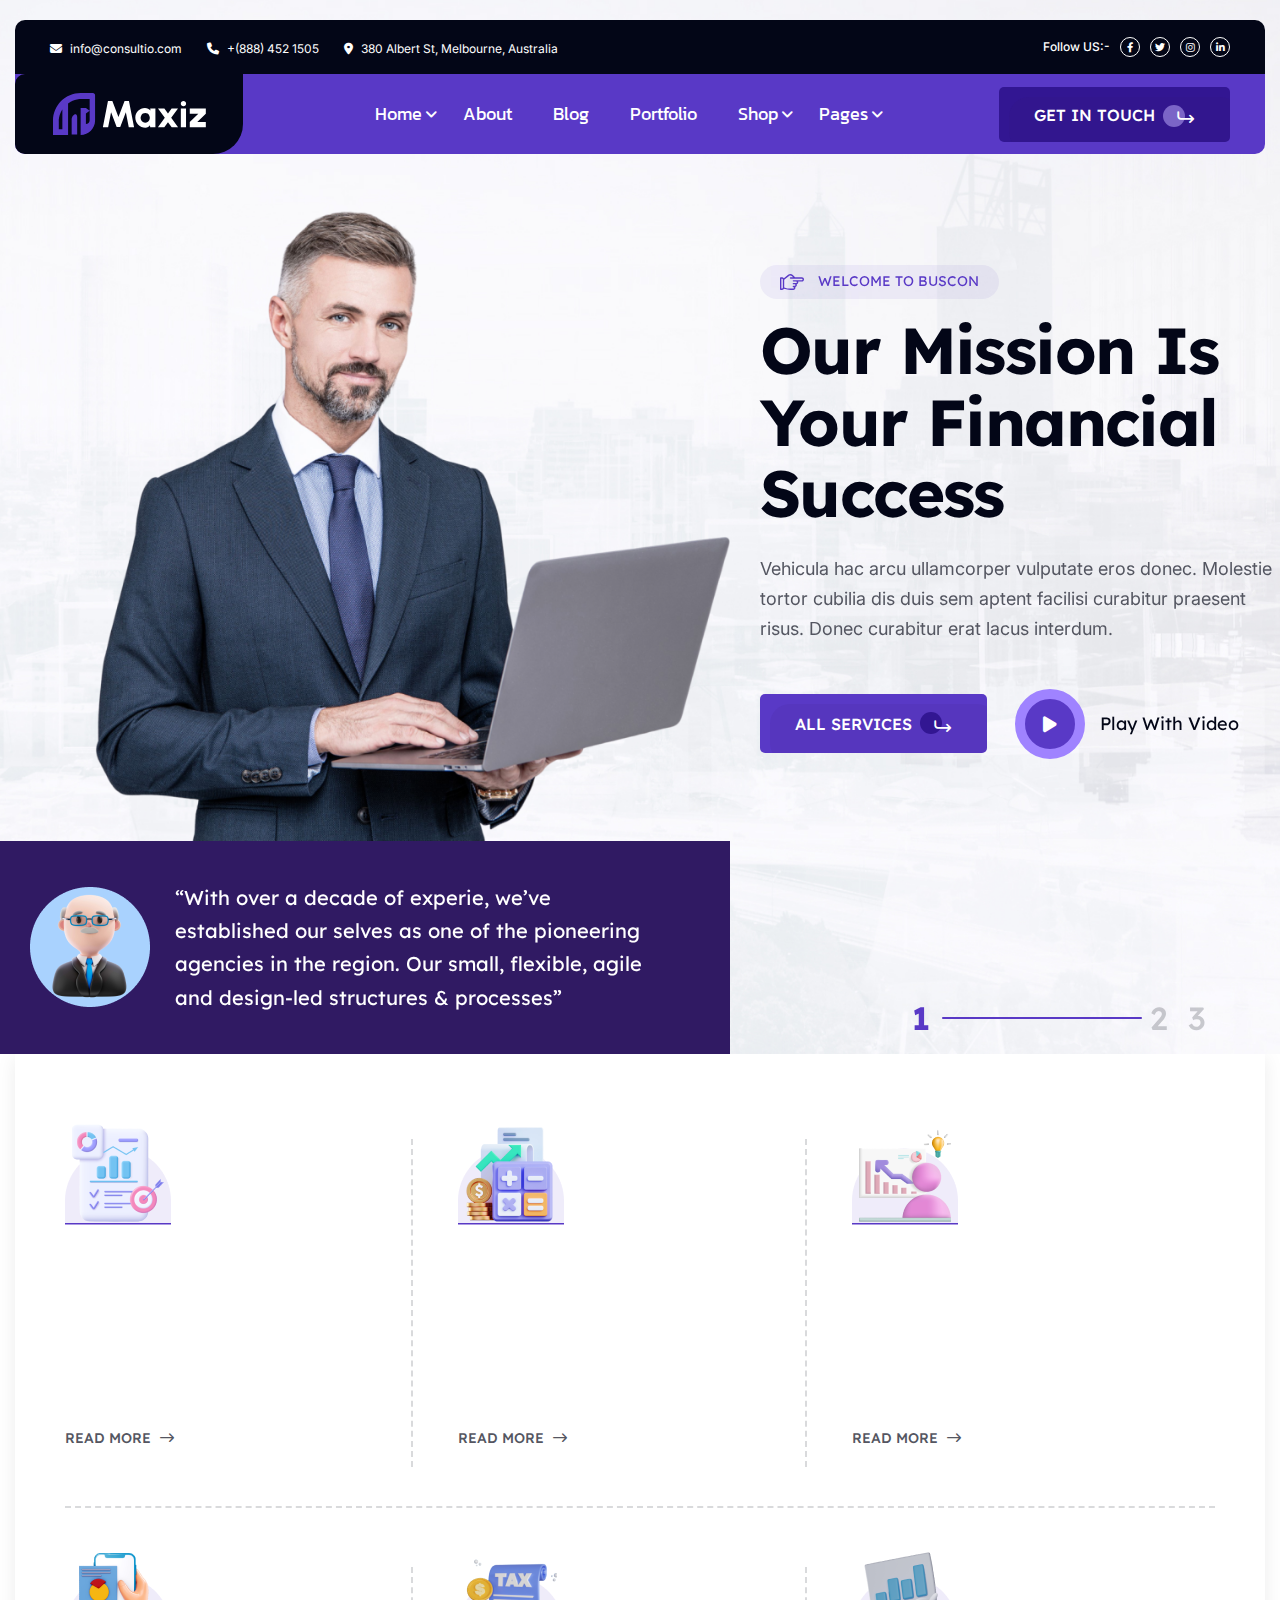
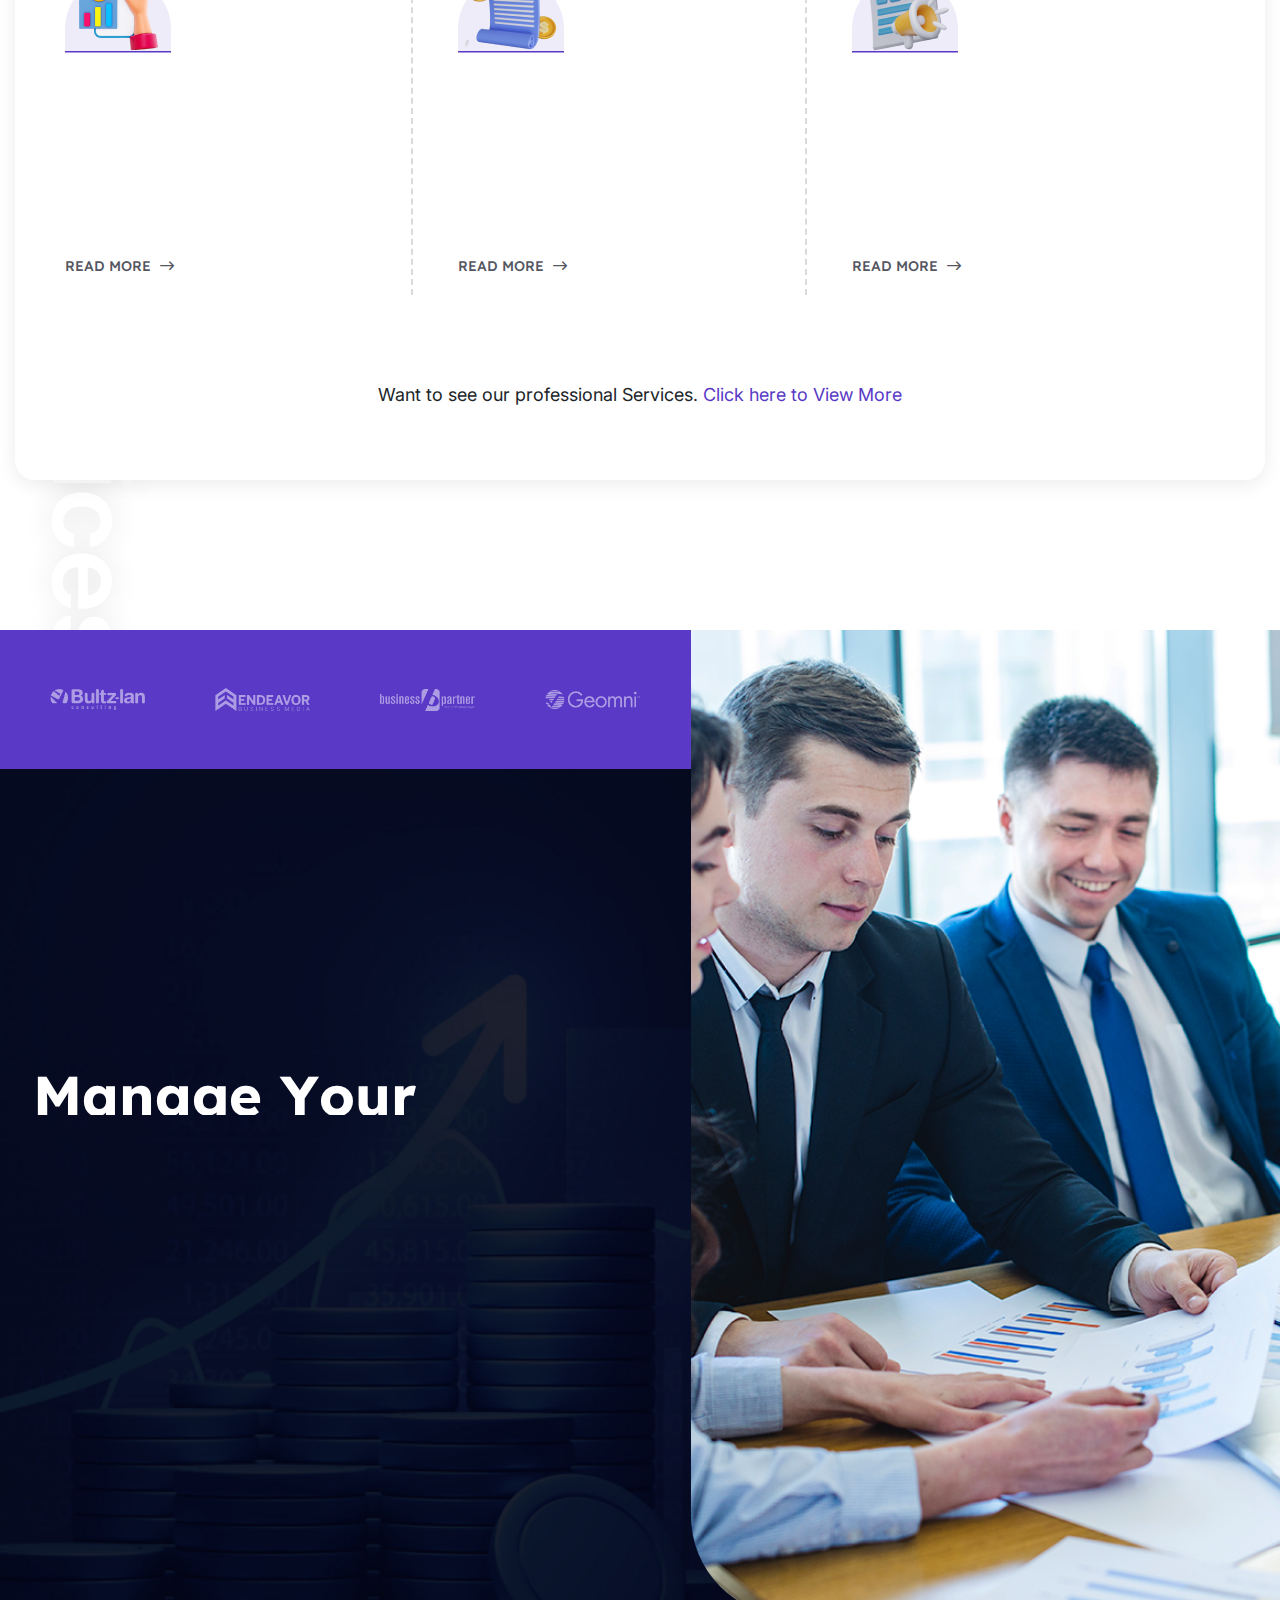
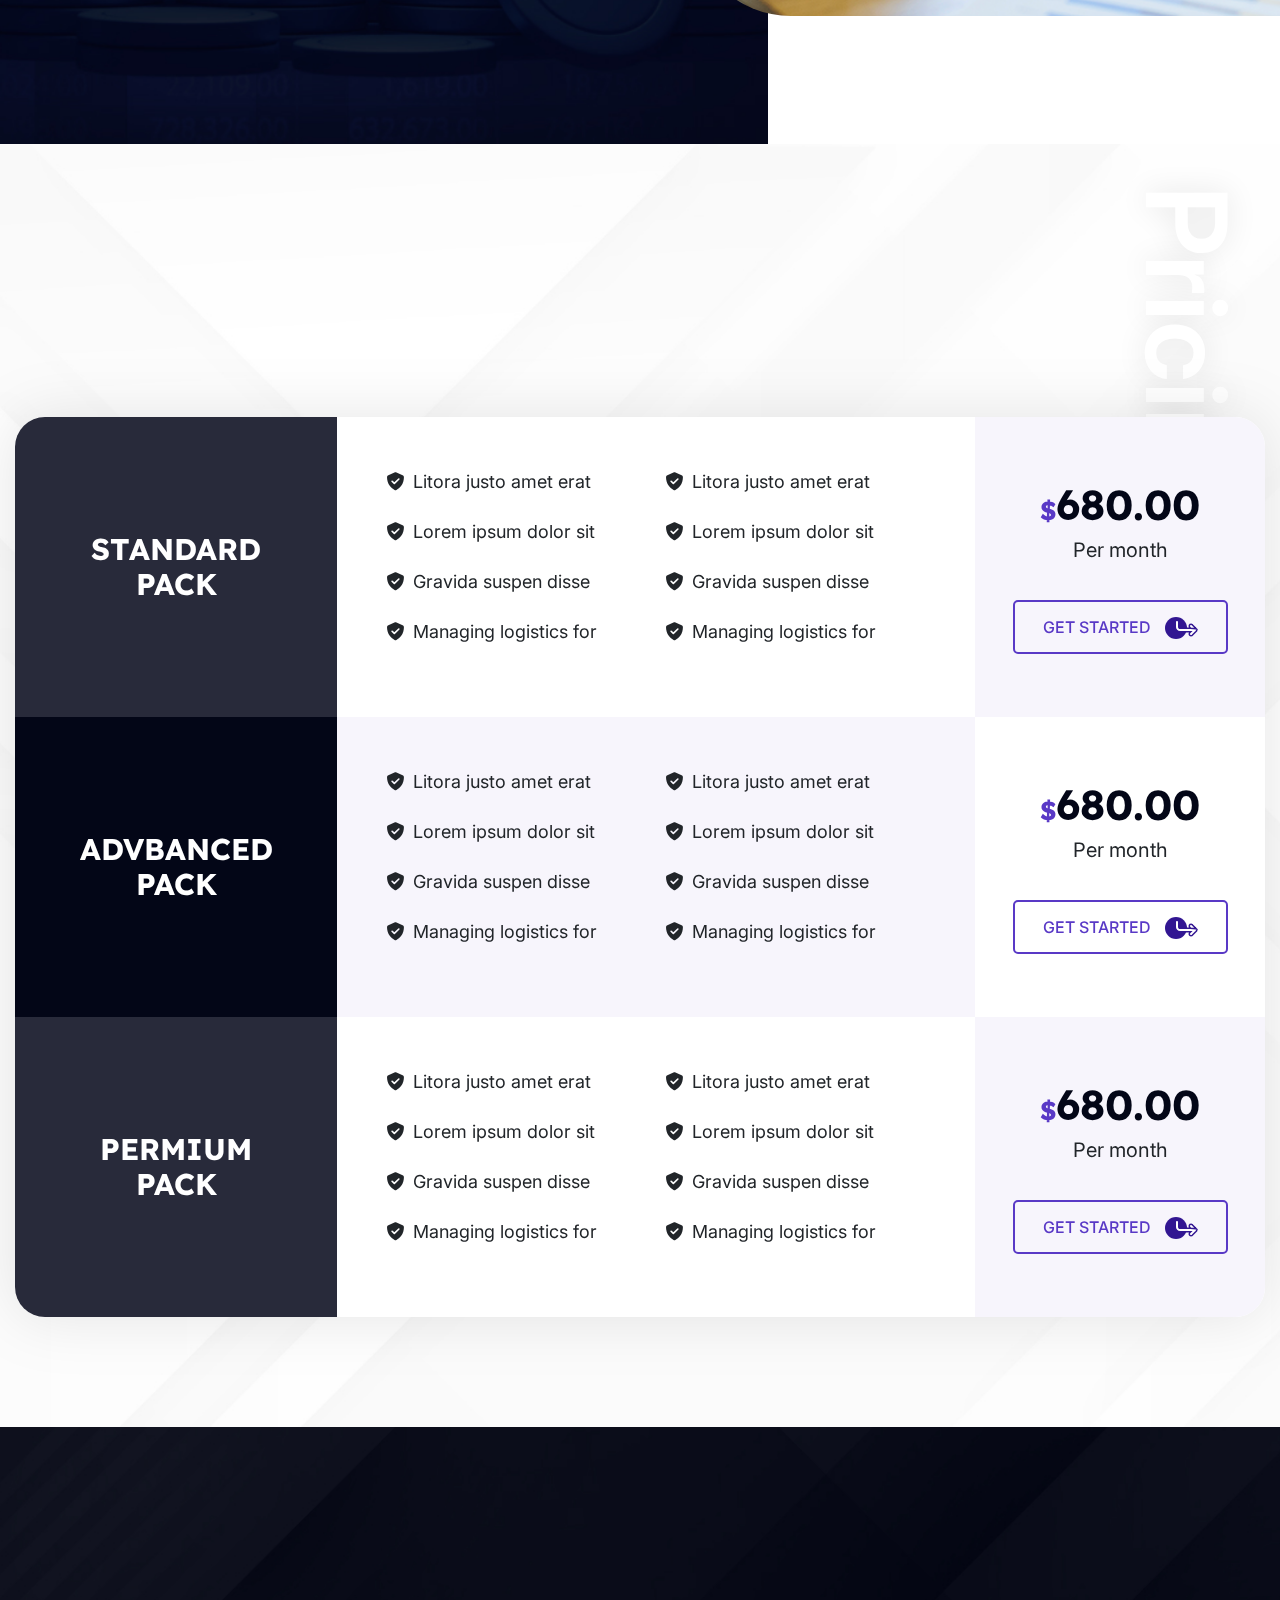
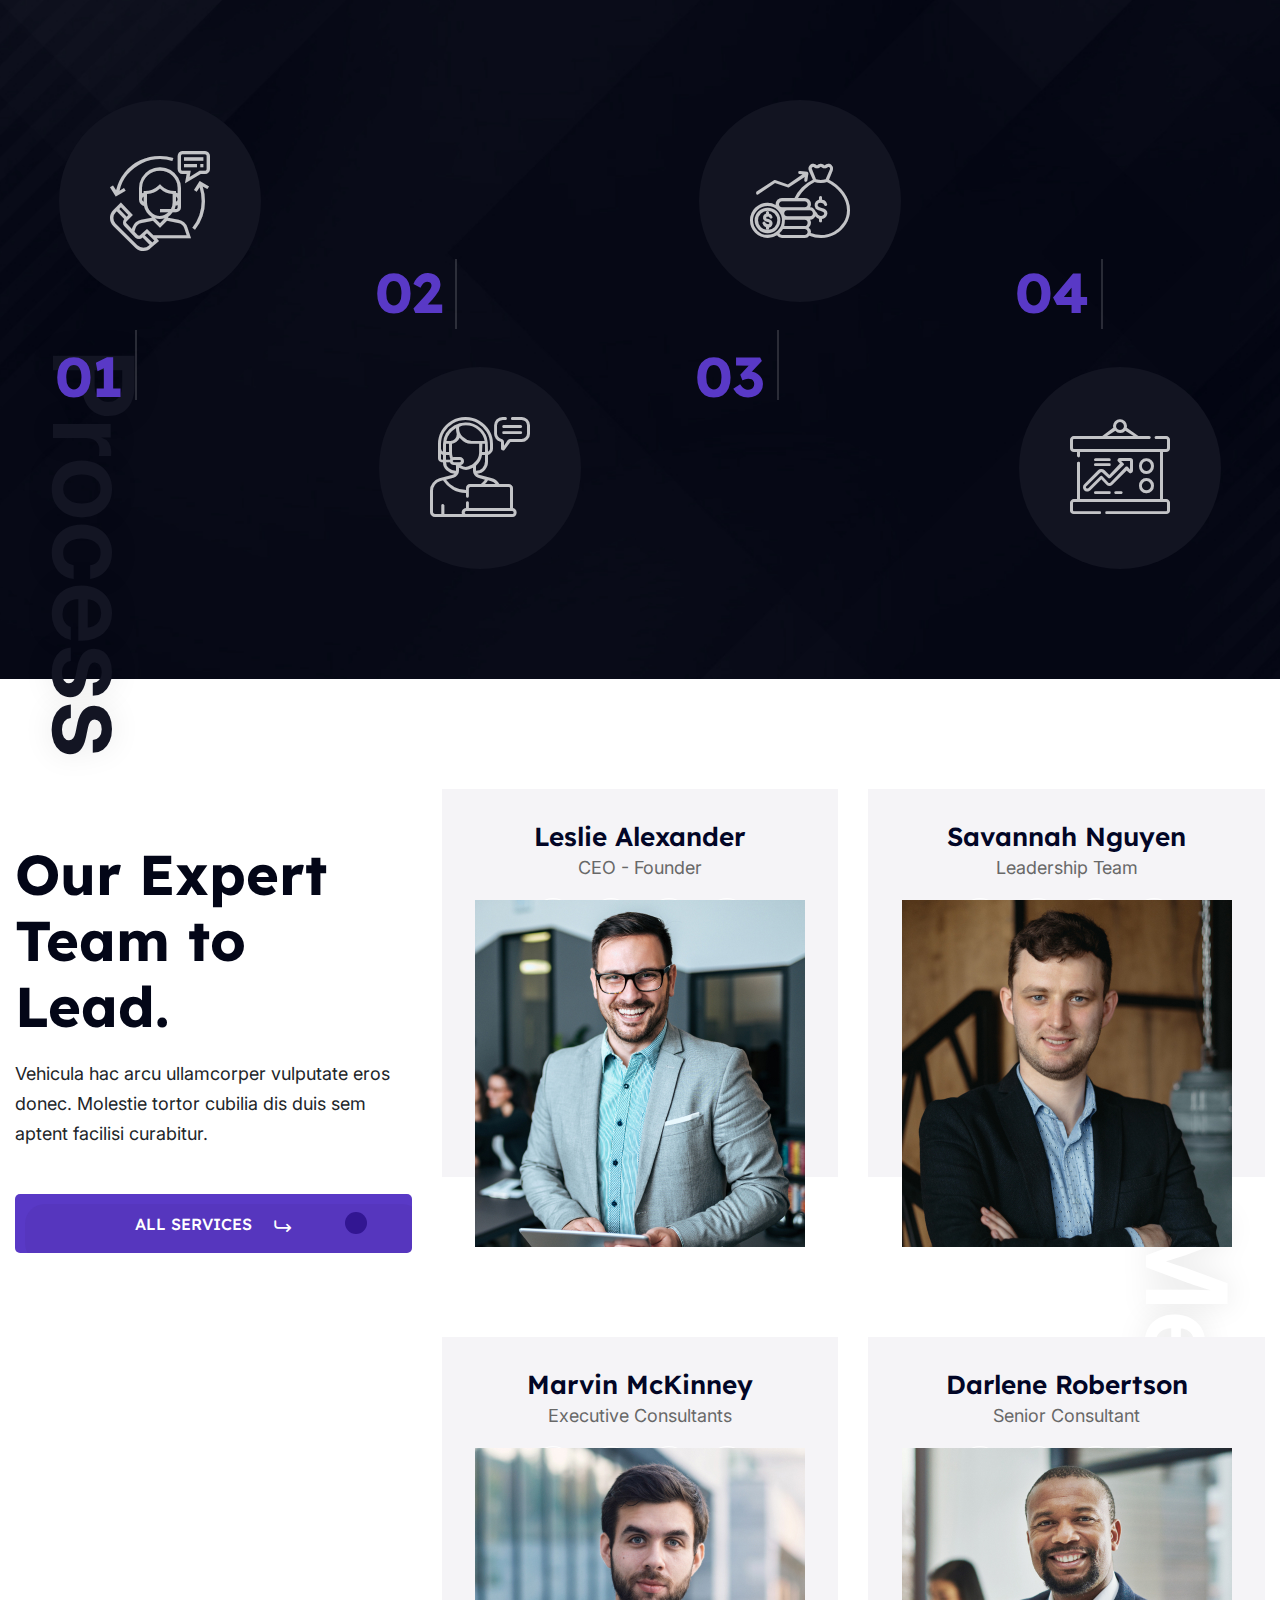
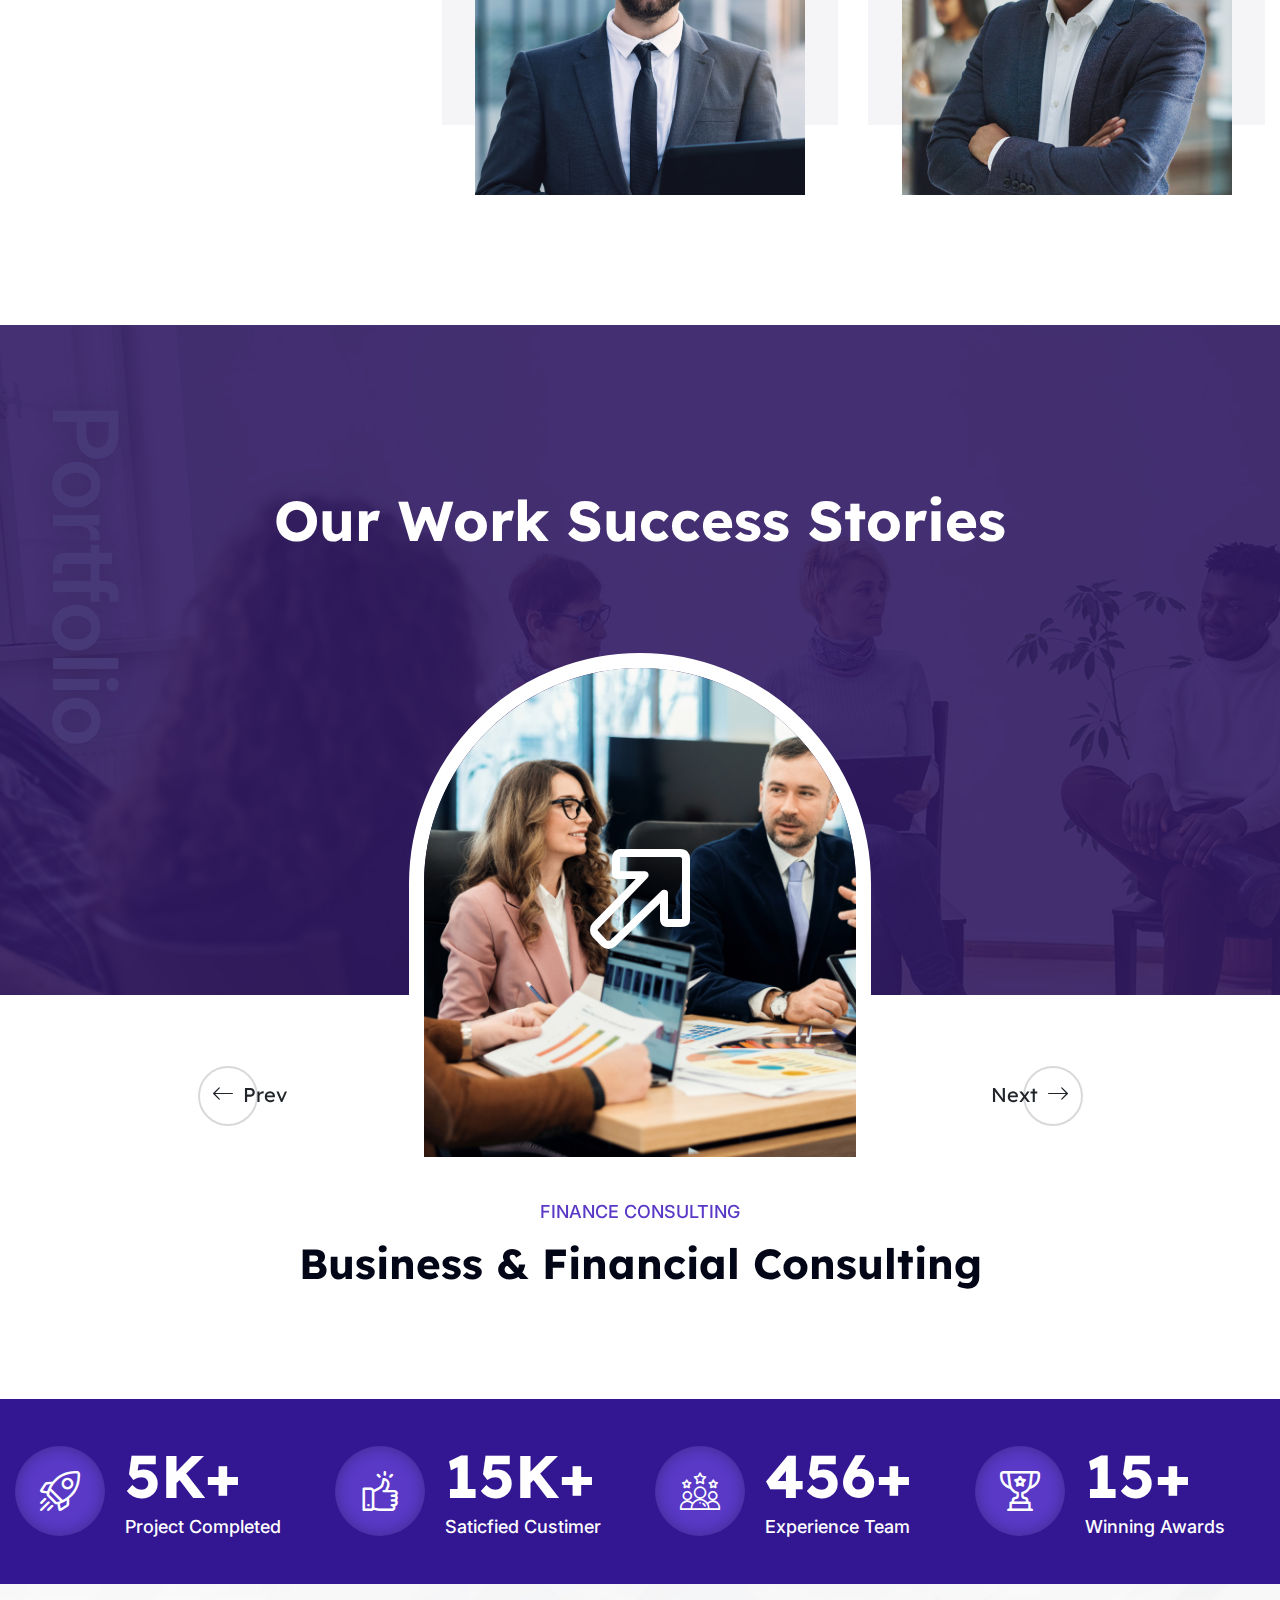
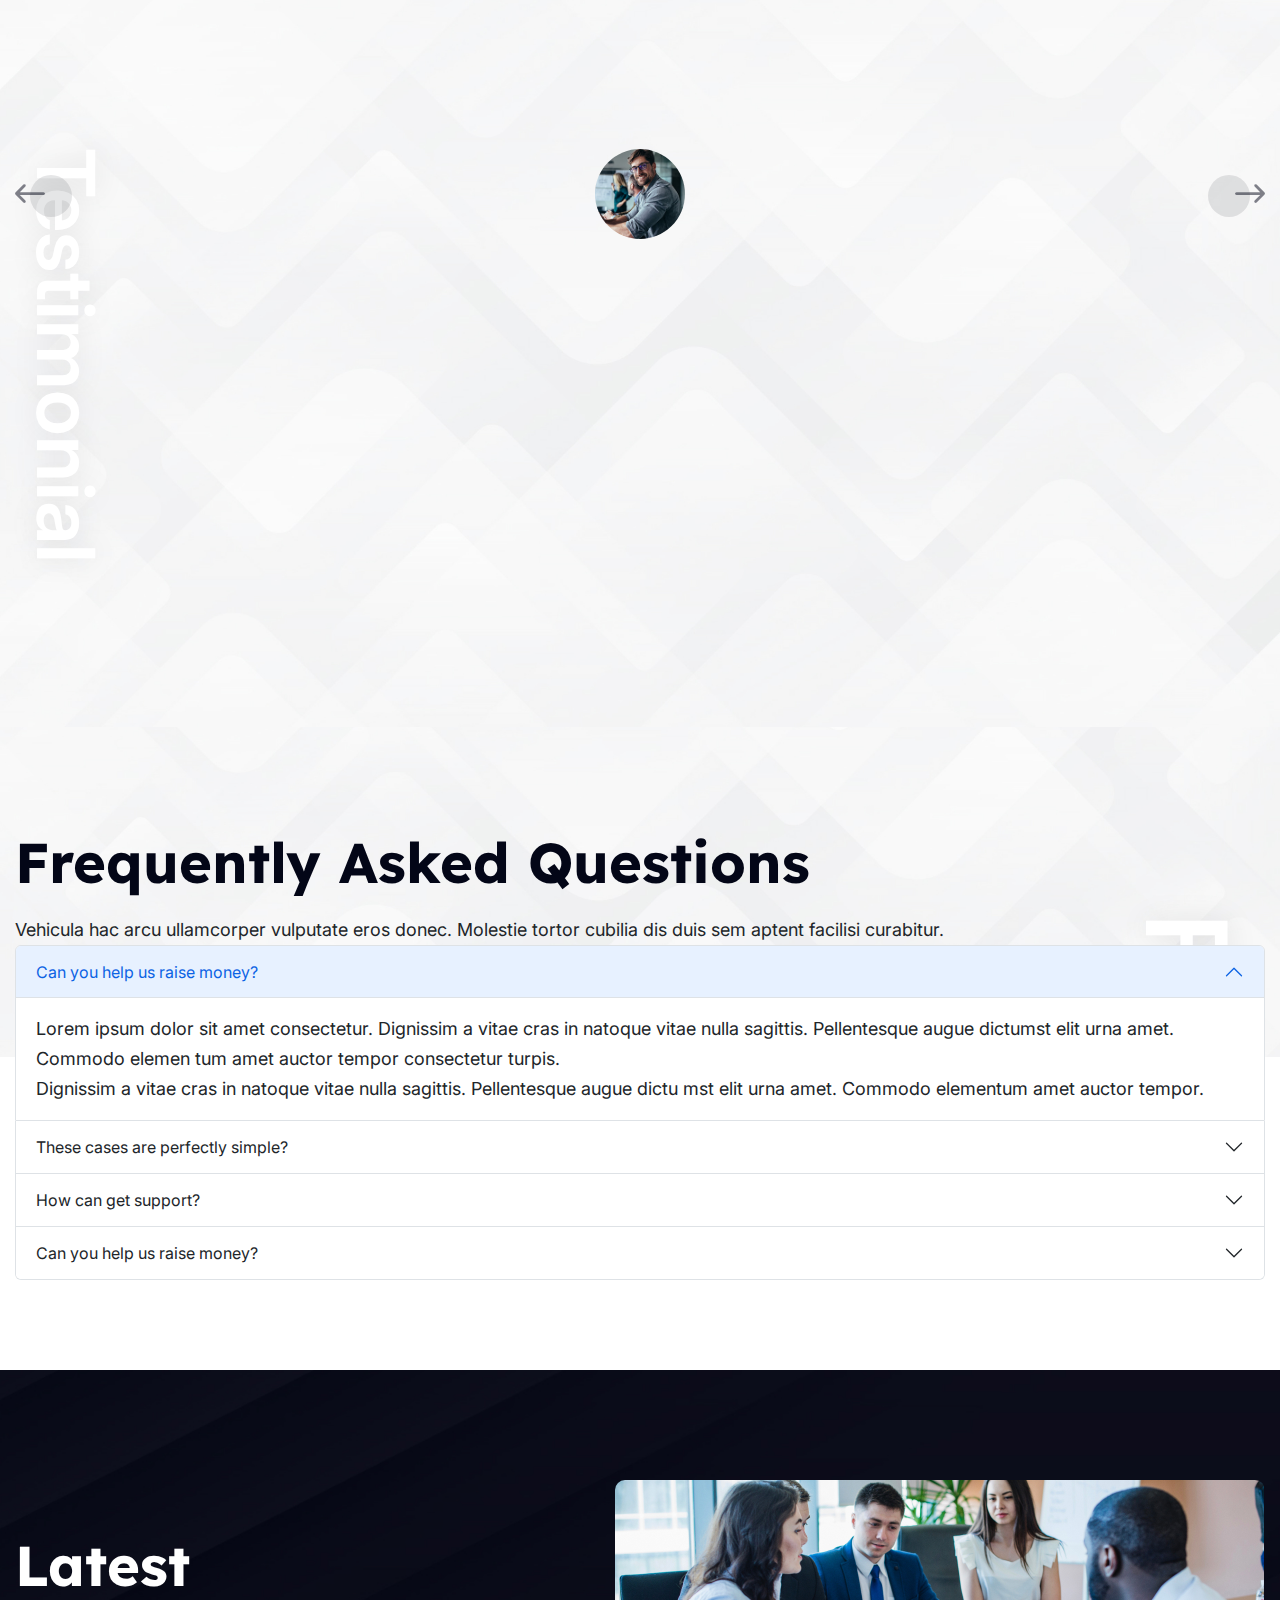
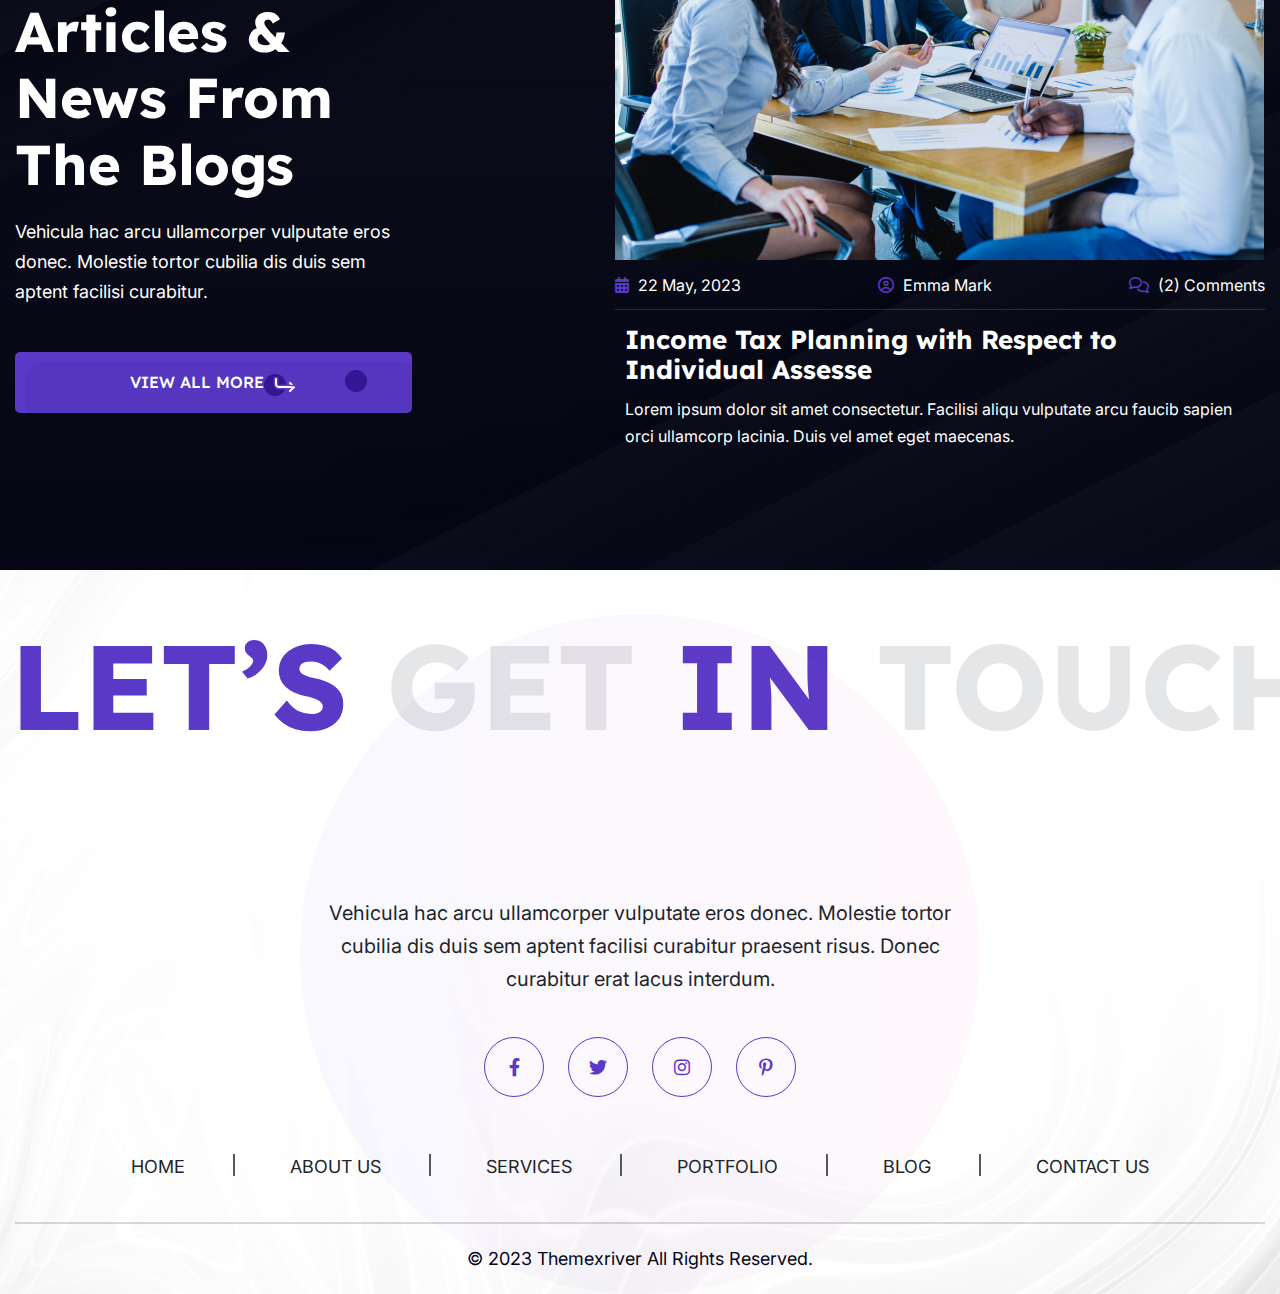
==== commit f80187f4: "team" ====
--- a/index-2.html
+++ b/index-2.html
@@ -297,9 +297,9 @@
 
 <!-- Start of Service section
 	============================================= -->
-	<section id="txt-service-3" class="txt-service-section-3 position-relative">
-		<span class="side-text1 txt-side-text position-absolute">Our Services</span>
-		<span class="side-text2 txt-side-text position-absolute">Our Services</span>
+	<section id="txt-service-3" class="txt-service-section-3 txt_item_active position-relative">
+		<span class="side-text1 txt-side-text position-absolute appear_top">Our Services</span>
+		<span class="side-text2 txt-side-text position-absolute appear_bottom">Our Services</span>
 		<div class="container">
 			<div class="txt-service-content-3 position-relative pera-content">
 				<div class="service-item-row">
@@ -309,8 +309,8 @@
 								<div class="service-icon">
 									<img src="assets/img/icon/ic1.png" alt="">
 								</div>
-								<div class="service-text txt-headline-3 pera-content">
-									<h3 class="service_title"><a href="#">Planning Strategies</a></h3>
+								<div class="service-text txt-headline-3 pera-content txt-text-anim">
+									<h3 class="service_title tx-split-text split-in-left"><a href="#">Planning Strategies</a></h3>
 									<p>Lorem ipsum dolor sit amet consectetur. Facilisi aliqu vulputate arcu faucibus sapien orci ullamcorp lacinia. Duis vel amet eget maecenas risus tempus.</p>
 									<a class="read_more text-uppercase" href="#">Read More <i class="far fa-long-arrow-right"></i></a>
 								</div>
@@ -321,8 +321,8 @@
 								<div class="service-icon">
 									<img src="assets/img/icon/ic2.png" alt="">
 								</div>
-								<div class="service-text txt-headline-3 pera-content">
-									<h3 class="service_title"><a href="#">Financial Planning</a></h3>
+								<div class="service-text txt-headline-3 pera-content txt-text-anim">
+									<h3 class="service_title tx-split-text split-in-left"><a href="#">Financial Planning</a></h3>
 									<p>Lorem ipsum dolor sit amet consectetur. Facilisi aliqu vulputate arcu faucibus sapien orci ullamcorp lacinia. Duis vel amet eget maecenas risus tempus.</p>
 									<a class="read_more text-uppercase" href="#">Read More <i class="far fa-long-arrow-right"></i></a>
 								</div>
@@ -333,8 +333,8 @@
 								<div class="service-icon">
 									<img src="assets/img/icon/ic3.png" alt="">
 								</div>
-								<div class="service-text txt-headline-3 pera-content">
-									<h3 class="service_title"><a href="#">Investment Analysis</a></h3>
+								<div class="service-text txt-headline-3 pera-content txt-text-anim">
+									<h3 class="service_title tx-split-text split-in-left"><a href="#">Investment Analysis</a></h3>
 									<p>Lorem ipsum dolor sit amet consectetur. Facilisi aliqu vulputate arcu faucibus sapien orci ullamcorp lacinia. Duis vel amet eget maecenas risus tempus.</p>
 									<a class="read_more text-uppercase" href="#">Read More <i class="far fa-long-arrow-right"></i></a>
 								</div>
@@ -349,8 +349,8 @@
 								<div class="service-icon">
 									<img src="assets/img/icon/ic4.png" alt="">
 								</div>
-								<div class="service-text txt-headline-3 pera-content">
-									<h3 class="service_title"><a href="#">Financial Advices</a></h3>
+								<div class="service-text txt-headline-3 pera-content txt-text-anim">
+									<h3 class="service_title tx-split-text split-in-left"><a href="#">Financial Advices</a></h3>
 									<p>Lorem ipsum dolor sit amet consectetur. Facilisi aliqu vulputate arcu faucibus sapien orci ullamcorp lacinia. Duis vel amet eget maecenas risus tempus.</p>
 									<a class="read_more text-uppercase" href="#">Read More <i class="far fa-long-arrow-right"></i></a>
 								</div>
@@ -361,8 +361,8 @@
 								<div class="service-icon">
 									<img src="assets/img/icon/ic5.png" alt="">
 								</div>
-								<div class="service-text txt-headline-3 pera-content">
-									<h3 class="service_title"><a href="#">Tax Reforms</a></h3>
+								<div class="service-text txt-headline-3 pera-content txt-text-anim">
+									<h3 class="service_title tx-split-text split-in-left"><a href="#">Tax Reforms</a></h3>
 									<p>Lorem ipsum dolor sit amet consectetur. Facilisi aliqu vulputate arcu faucibus sapien orci ullamcorp lacinia. Duis vel amet eget maecenas risus tempus.</p>
 									<a class="read_more text-uppercase" href="#">Read More <i class="far fa-long-arrow-right"></i></a>
 								</div>
@@ -373,8 +373,8 @@
 								<div class="service-icon">
 									<img src="assets/img/icon/ic6.png" alt="">
 								</div>
-								<div class="service-text txt-headline-3 pera-content">
-									<h3 class="service_title"><a href="#">Wealth Marketing</a></h3>
+								<div class="service-text txt-headline-3 pera-content txt-text-anim">
+									<h3 class="service_title tx-split-text split-in-left"><a href="#">Wealth Marketing</a></h3>
 									<p>Lorem ipsum dolor sit amet consectetur. Facilisi aliqu vulputate arcu faucibus sapien orci ullamcorp lacinia. Duis vel amet eget maecenas risus tempus.</p>
 									<a class="read_more text-uppercase" href="#">Read More <i class="far fa-long-arrow-right"></i></a>
 								</div>
@@ -432,11 +432,11 @@
 				</div>
 				<div class="txt-cta-content d-flex justify-content-center">
 					<div class="txt-cta-text-3">
-						<div class="txt-section-title-3 txt-headline-3 pera-content  color-white">
+						<div class="txt-section-title-3 txt-headline-3 pera-content txt-text-anim color-white">
 							<div class="subtitle text-uppercase wow fadeInRight"  data-wow-delay="200ms" data-wow-duration="1200ms">
 								<img src="assets/img/arrow-2.svg" alt=""> welcome to buscon
 							</div>
-							<h3 class="sec_title">We Are Here To Manage Your Finance With Experience</h3>
+							<h3 class="sec_title tx-split-text split-in-up">We Are Here To Manage Your Finance With Experience</h3>
 							<p>Vehicula hac arcu ullamcorper vulputate eros donec. Molestie tortor cubilia dis duis sem aptent facilisi curabitur praesent risus. Donec curabitur erat lacus interdum.</p>
 						</div>
 						<div class="txt-about-feature-3 ul-li wow fadeInUp" data-wow-delay="300ms" data-wow-duration="1000ms">
@@ -448,8 +448,8 @@
 							</ul>
 						</div>
 						<div class="txt-about-cta-btn-3 d-flex align-items-center flex-wrap wow fadeInUp"  data-wow-delay="400ms" data-wow-duration="1200ms">
-							<div class="txt-btn-3 text-uppercase">
-								<a href="#">Get Started <img src="assets/img/arrow-3.svg" alt=""></a>
+							<div class="txt-btn-3  text-uppercase">
+								<a href="#"><span>All Services </span> <i class="flaticon-turn-right"></i></a>
 							</div>
 							<div class="txt-about-cta-3 d-flex align-items-center">
 								<div class="cta-icon d-flex align-items-center justify-content-center">
@@ -474,13 +474,13 @@
 <!-- Start of Pricing section
 	============================================= -->
 	<section id="txt-pricing-3" class="txt-pricing-section-3 pt-110 pb-110 position-relative" data-background="assets/img/bg/price-bg2.jpg">
-		<span class="side-text2 txt-side-text position-absolute">Pricing Plan</span>
+		<span class="side-text2 appear_bottom txt-side-text position-absolute">Pricing Plan</span>
 		<div class="container">
 			<div class="txt-section-title-3 txt-headline-3 txt-headline-3 text-center">
 				<div class="subtitle text-uppercase wow fadeInRight"  data-wow-delay="200ms" data-wow-duration="1200ms">
 					<img src="assets/img/arrow-2.svg" alt=""> welcome to buscon
 				</div>
-				<h3 class="sec_title">Choose Your Pricing Plan</h3>
+				<h3 class="sec_title tx-split-text split-in-up">Choose Your Pricing Plan</h3>
 			</div>
 			<div class="txt-pricing-item-area-3">
 				<div class="txt-pricing-item-3 d-flex justify-content-between">
@@ -580,34 +580,34 @@
 <!-- Start of Process section
 	============================================= -->
 	<section id="txt-process-3" class="txt-process-section-3 pt-110 pb-110 position-relative" data-background="assets/img/bg/process-bg.jpg">
-		<span class="side-text1 txt-side-text position-absolute">Process</span>
+		<span class="side-text1 txt-side-text position-absolute appear_top">Process</span>
 		<div class="container">
 			<div class="txt-section-title-3 txt-headline-3 text-center color-white">
 				<div class="subtitle text-uppercase wow fadeInRight"  data-wow-delay="200ms" data-wow-duration="1200ms">
 					<img src="assets/img/arrow-2.svg" alt=""> pricing plan
 				</div>
-				<h3 class="sec_title">Our Work Process</h3>
-			</div>
-			<div class="txt-process-content-3  position-relative">
+				<h3 class="sec_title tx-split-text split-in-up">Our Work Process</h3>
+			</div>
+			<div class="txt-process-content-3 txt_item_active position-relative">
 				<div class="row">
 					<div class="col-lg-3 col-md-6">
 						<div class="txt-process-item-4">
 							<div class="process-icon d-flex align-items-center justify-content-center">
 								<i class="flaticon-customer-service-1"></i>
 							</div>
-							<div class="process-text txt-headline-3 pera-content">
+							<div class="process-text txt-headline-3 pera-content txt-text-anim">
 								<div class="serial-no">
 									01
 								</div>
-								<h3>Contact Us First</h3>
+								<h3 class="wow" data-splitting="">Contact Us First</h3>
 								<p>Lorem ipsum dolor sit amet consecte. Dolo a viver ra lectus egestas velit massa tristique tort. </p>
 							</div>
 						</div>
 					</div>
 					<div class="col-lg-3 col-md-6">
 						<div class="txt-process-item-4">
-							<div class="process-text txt-headline-3 pera-content">
-								<h3>Consult With Ust</h3>
+							<div class="process-text txt-headline-3 pera-content txt-text-anim">
+								<h3 class="wow" data-splitting="">Consult With Ust</h3>
 								<p>Lorem ipsum dolor sit amet consecte. Dolo a viver ra lectus egestas velit massa tristique tort. </p>
 								<div class="serial-no">
 									02
@@ -623,19 +623,19 @@
 							<div class="process-icon d-flex align-items-center justify-content-center">
 								<i class="flaticon-investing"></i>
 							</div>
-							<div class="process-text txt-headline-3 pera-content">
+							<div class="process-text txt-headline-3 pera-content txt-text-anim">
 								<div class="serial-no">
 									03
 								</div>
-								<h3>Invest Money</h3>
+								<h3 class="wow" data-splitting="">Invest Money</h3>
 								<p>Lorem ipsum dolor sit amet consecte. Dolo a viver ra lectus egestas velit massa tristique tort. </p>
 							</div>
 						</div>
 					</div>
 					<div class="col-lg-3 col-md-6">
 						<div class="txt-process-item-4">
-							<div class="process-text txt-headline-3 pera-content">
-								<h3>Get Business Growth</h3>
+							<div class="process-text txt-headline-3 pera-content txt-text-anim">
+								<h3 class="wow" data-splitting="">Get Business Growth</h3>
 								<p>Lorem ipsum dolor sit amet consecte. Dolo a viver ra lectus egestas velit massa tristique tort. </p>
 								<div class="serial-no">
 									04
@@ -669,7 +669,7 @@
 							<p>Vehicula hac arcu ullamcorper vulputate eros donec. Molestie tortor cubilia dis duis sem aptent facilisi curabitur.</p>
 						</div>
 						<div class="txt-btn-3  text-uppercase">
-							<a href="#">view all more <img src="assets/img/arrow-3.svg" alt=""></a>
+							<a href="#"><span>All Services </span> <i class="flaticon-turn-right"></i></a>
 						</div>
 					</div>
 				</div>
@@ -1268,6 +1268,7 @@
 	<script src="assets/js/jquery.marquee.min.js"></script>
 	<script src="assets/js/jquery.counterup.min.js"></script>
 	<script src="assets/js/waypoints.min.js"></script>
+	<script src="assets/js/split-type.min.js"></script>
 	<script src="assets/js/ScrollTrigger.min.js"></script>
 	<script src="assets/js/ScrollToPlugin.min.js"></script>
 	<script src="assets/js/ScrollSmoother.min.js"></script>
--- a/assets/css/style.css
+++ b/assets/css/style.css
@@ -5657,6 +5657,10 @@
   height: 415px;
   position: absolute;
   border-radius: 100%;
+  -webkit-transform: scale(0);
+          transform: scale(0);
+  -webkit-transition: all 700ms ease;
+  transition: all 700ms ease;
   background: linear-gradient(97deg, #EB5C18 0%, #F95055 45.72%, #CA2DB8 100%);
 }
 .txt-service-section-3:after {
@@ -5670,6 +5674,10 @@
   position: absolute;
   border-radius: 100%;
   background: #5939C6;
+  -webkit-transform: scale(0);
+          transform: scale(0);
+  -webkit-transition: all 700ms ease;
+  transition: all 700ms ease;
 }
 .txt-service-section-3 .service-more {
   display: block;
@@ -5695,6 +5703,18 @@
 .txt-service-section-3 .service-more a:hover:before {
   width: 100%;
 }
+.txt-service-section-3.active:before {
+  -webkit-transform: scale(1);
+          transform: scale(1);
+  -webkit-transition-delay: 1200ms;
+          transition-delay: 1200ms;
+}
+.txt-service-section-3.active:after {
+  -webkit-transform: scale(1);
+          transform: scale(1);
+  -webkit-transition-delay: 1500ms;
+          transition-delay: 1500ms;
+}
 
 .txt-service-content-3 {
   background: #FFF;
@@ -5716,7 +5736,7 @@
 }
 
 .txt-service-item-3 {
-  margin-bottom: 120px;
+  margin-bottom: 100px;
 }
 .txt-service-item-3:before {
   top: 15px;
@@ -5739,15 +5759,9 @@
   font-size: 30px;
   font-weight: 600;
   color: var(--txt-title-color);
-  display: inline !important;
-  background-position-y: 0px;
-  background-repeat: no-repeat;
-  background-size: 0 100%;
-  backface-visibility: hidden;
-  -webkit-backface-visibility: hidden;
-  background-image: linear-gradient(transparent calc(100% - 1px), currentColor 2px);
-  -webkit-transition: 0.6s cubic-bezier(0.215, 0.61, 0.355, 1);
-  transition: 0.6s cubic-bezier(0.215, 0.61, 0.355, 1);
+}
+.txt-service-item-3 .service-text .service_title a:hover {
+  color: #5939C6;
 }
 .txt-service-item-3 .service-text p {
   font-size: 16px;
@@ -5776,10 +5790,6 @@
           animation-timing-function: ease-in-out;
   -webkit-animation-iteration-count: 1;
           animation-iteration-count: 1;
-}
-.txt-service-item-3:hover .service-text .service_title a {
-  color: inherit;
-  background-size: 100% 100%;
 }
 
 .service-item-row .col-lg-4:last-child .txt-service-item-3:before {
@@ -6043,7 +6053,9 @@
   color: #fff;
   font-size: 30px;
   font-weight: 700;
-  max-width: 180px;
+  max-width: 220px;
+  -webkit-transition: all 500ms ease;
+  transition: all 500ms ease;
 }
 .txt-pricing-item-3 .pricing-list {
   width: 100%;
@@ -6101,6 +6113,10 @@
 .txt-pricing-item-3 .pricing-price .price-btn a img {
   margin-left: 10px;
 }
+.txt-pricing-item-3 .pricing-price .price-btn a:hover {
+  color: #fff;
+  background-color: #5939C6;
+}
 .txt-pricing-item-3:nth-child(even) .pricing-name {
   background-color: #030617;
 }
@@ -6109,6 +6125,9 @@
 }
 .txt-pricing-item-3:nth-child(even) .pricing-price {
   background-color: #fff;
+}
+.txt-pricing-item-3:hover .pricing-name h3 {
+  letter-spacing: 2px;
 }
 
 @media (max-width: 1200px) {
@@ -6119,7 +6138,7 @@
     max-width: 240px;
   }
 }
-@media (max-width: 1024px) {
+@media (max-width: 1100px) {
   .txt-pricing-item-3 .pricing-name {
     max-width: 240px;
   }
@@ -6196,13 +6215,22 @@
 .txt-process-content-3:before {
   top: 49%;
   left: 0;
-  width: 100%;
+  right: 0;
+  width: 0%;
   height: 2px;
   content: "";
+  margin: 0 auto;
   position: absolute;
   -webkit-transform: translateY(-50%);
           transform: translateY(-50%);
+  -webkit-transition: all 1000ms ease;
+  transition: all 1000ms ease;
   background-color: rgba(255, 255, 255, 0.15);
+}
+.txt-process-content-3.active:before {
+  width: 100%;
+  -webkit-transition-delay: 1000ms;
+          transition-delay: 1000ms;
 }
 
 .txt-process-item-4 .process-icon {
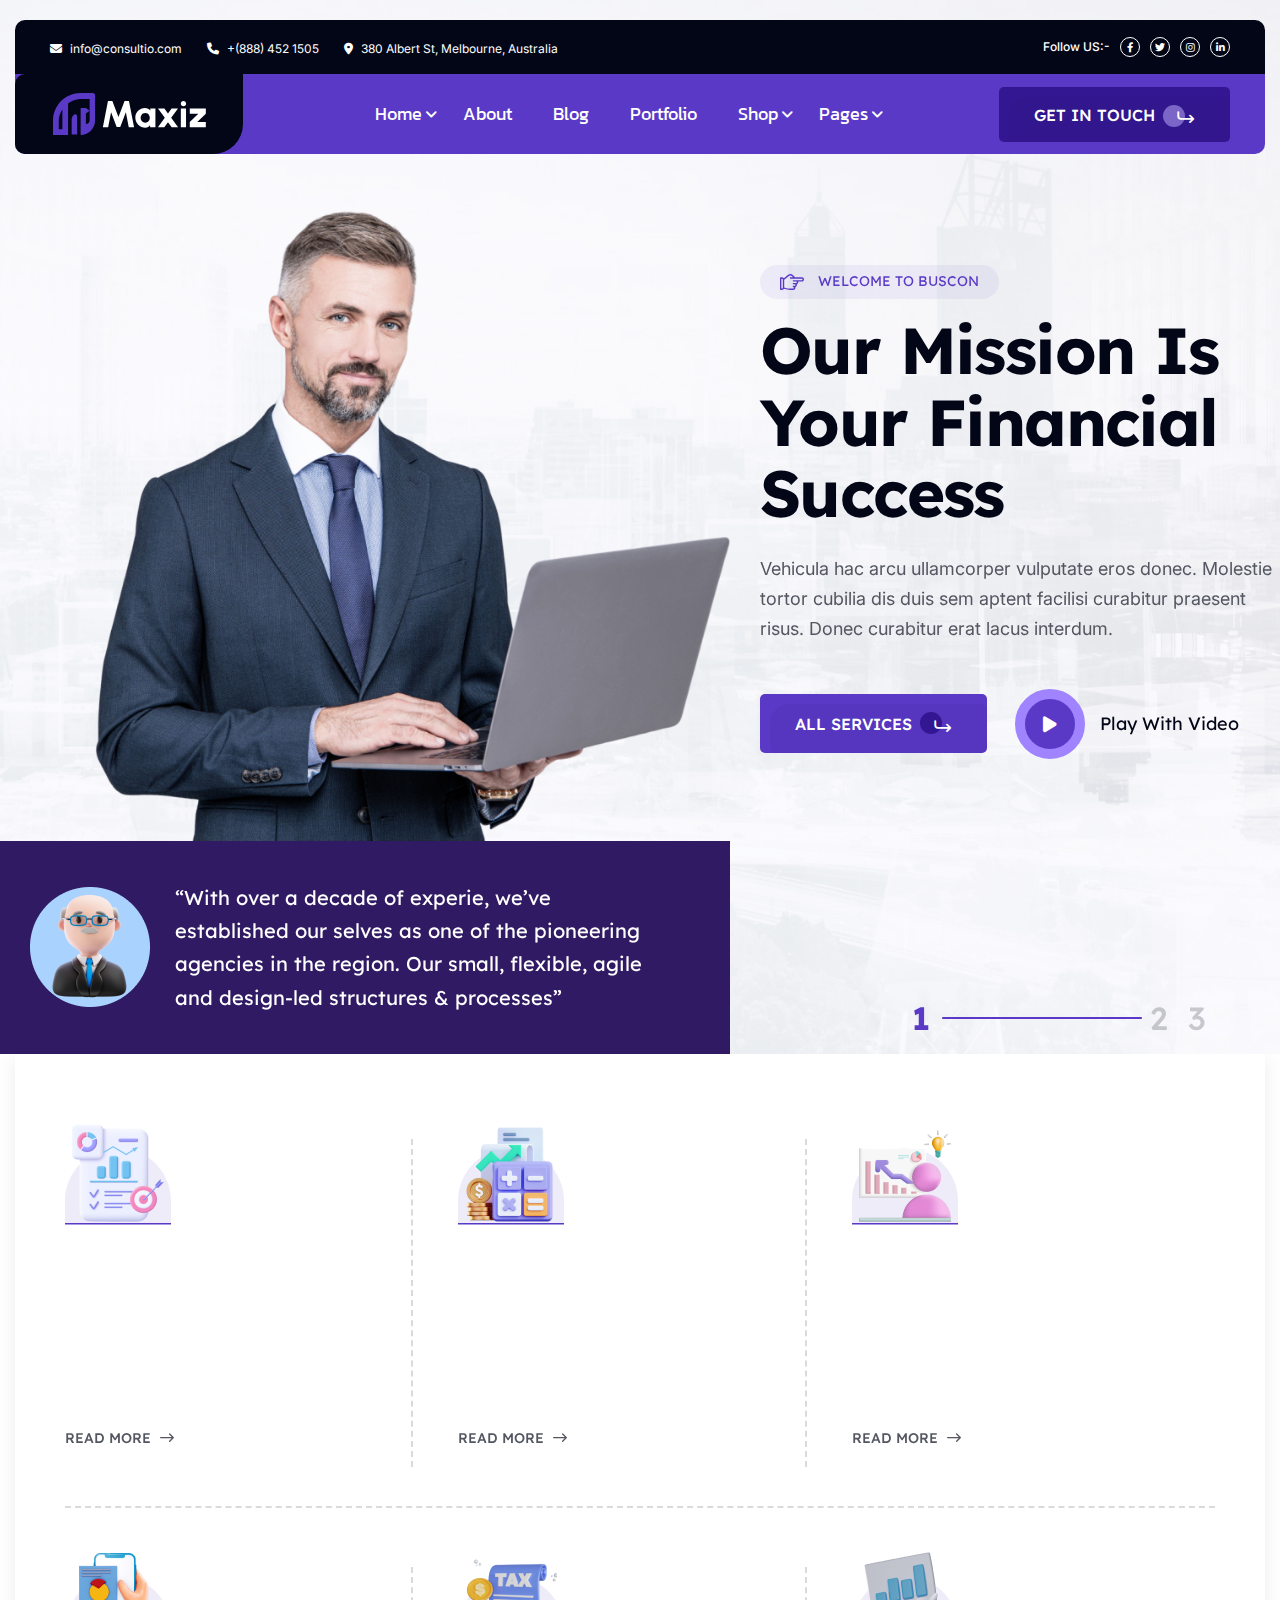
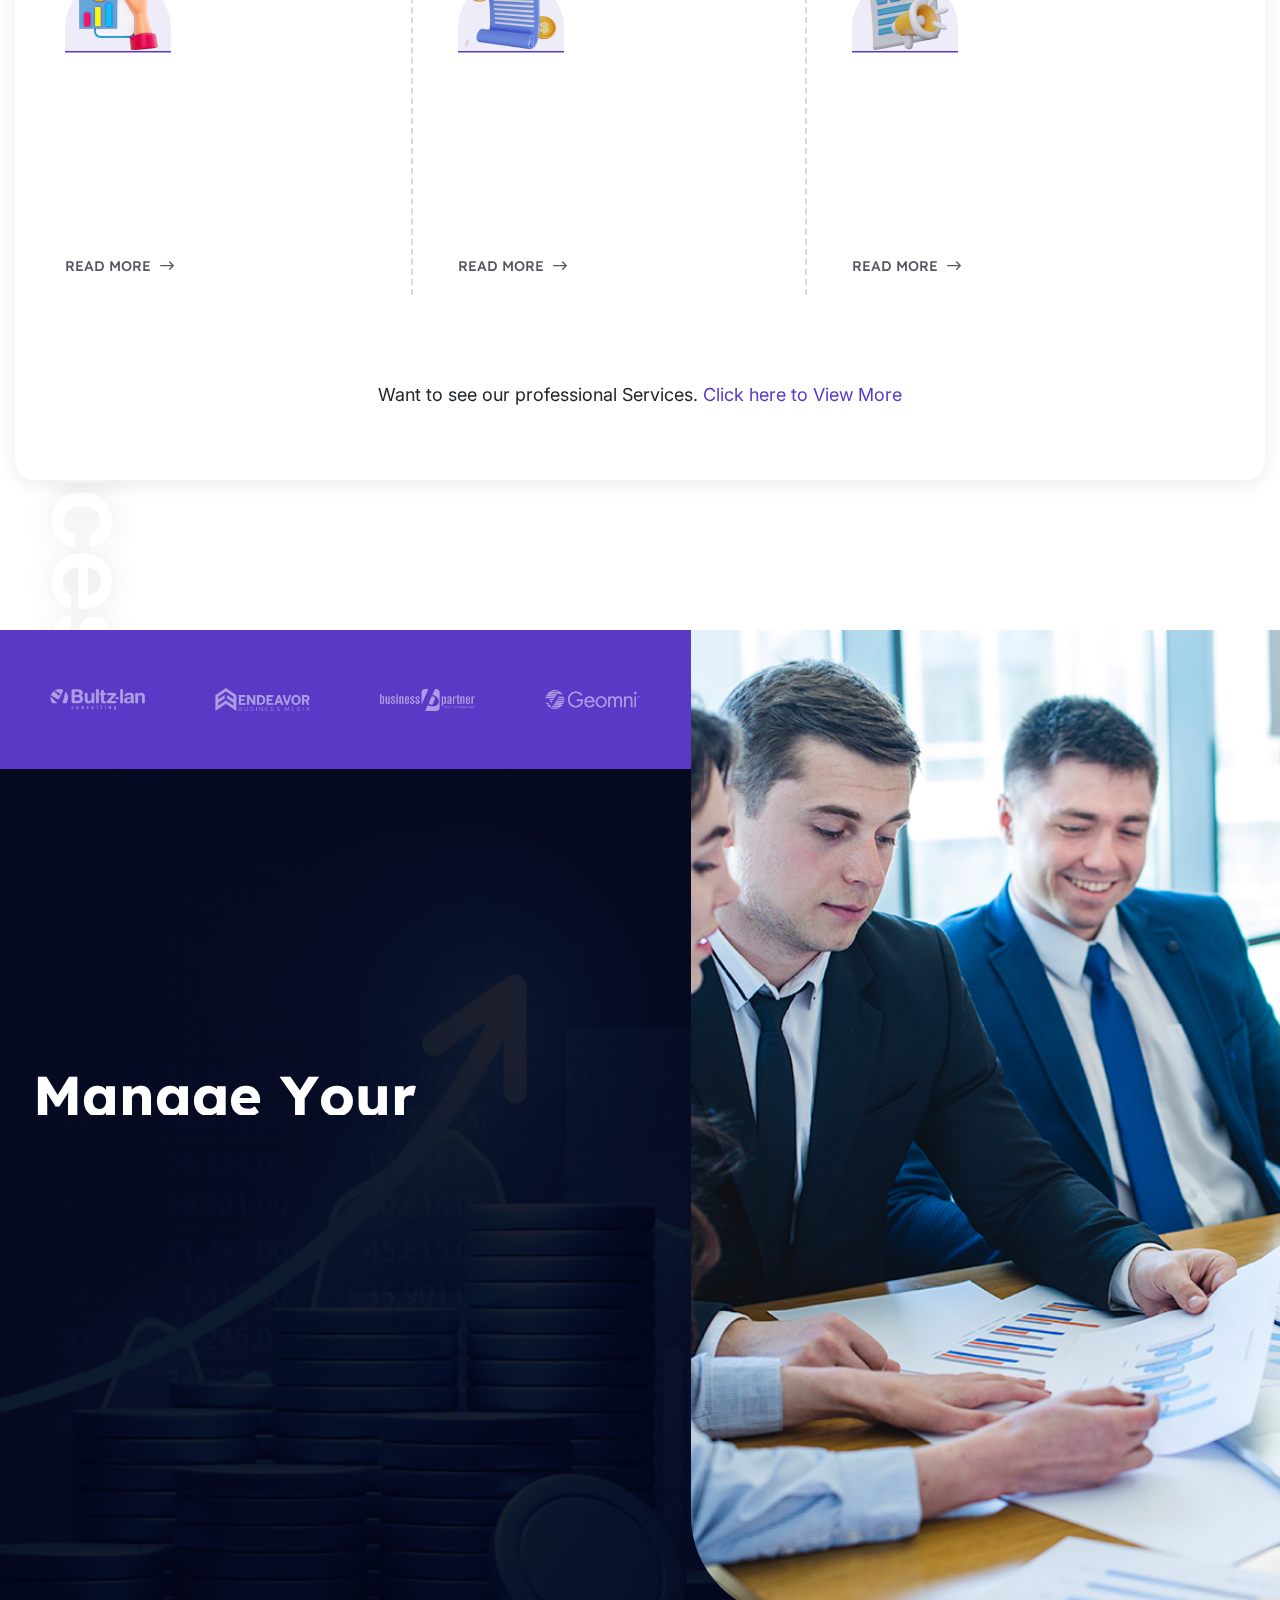
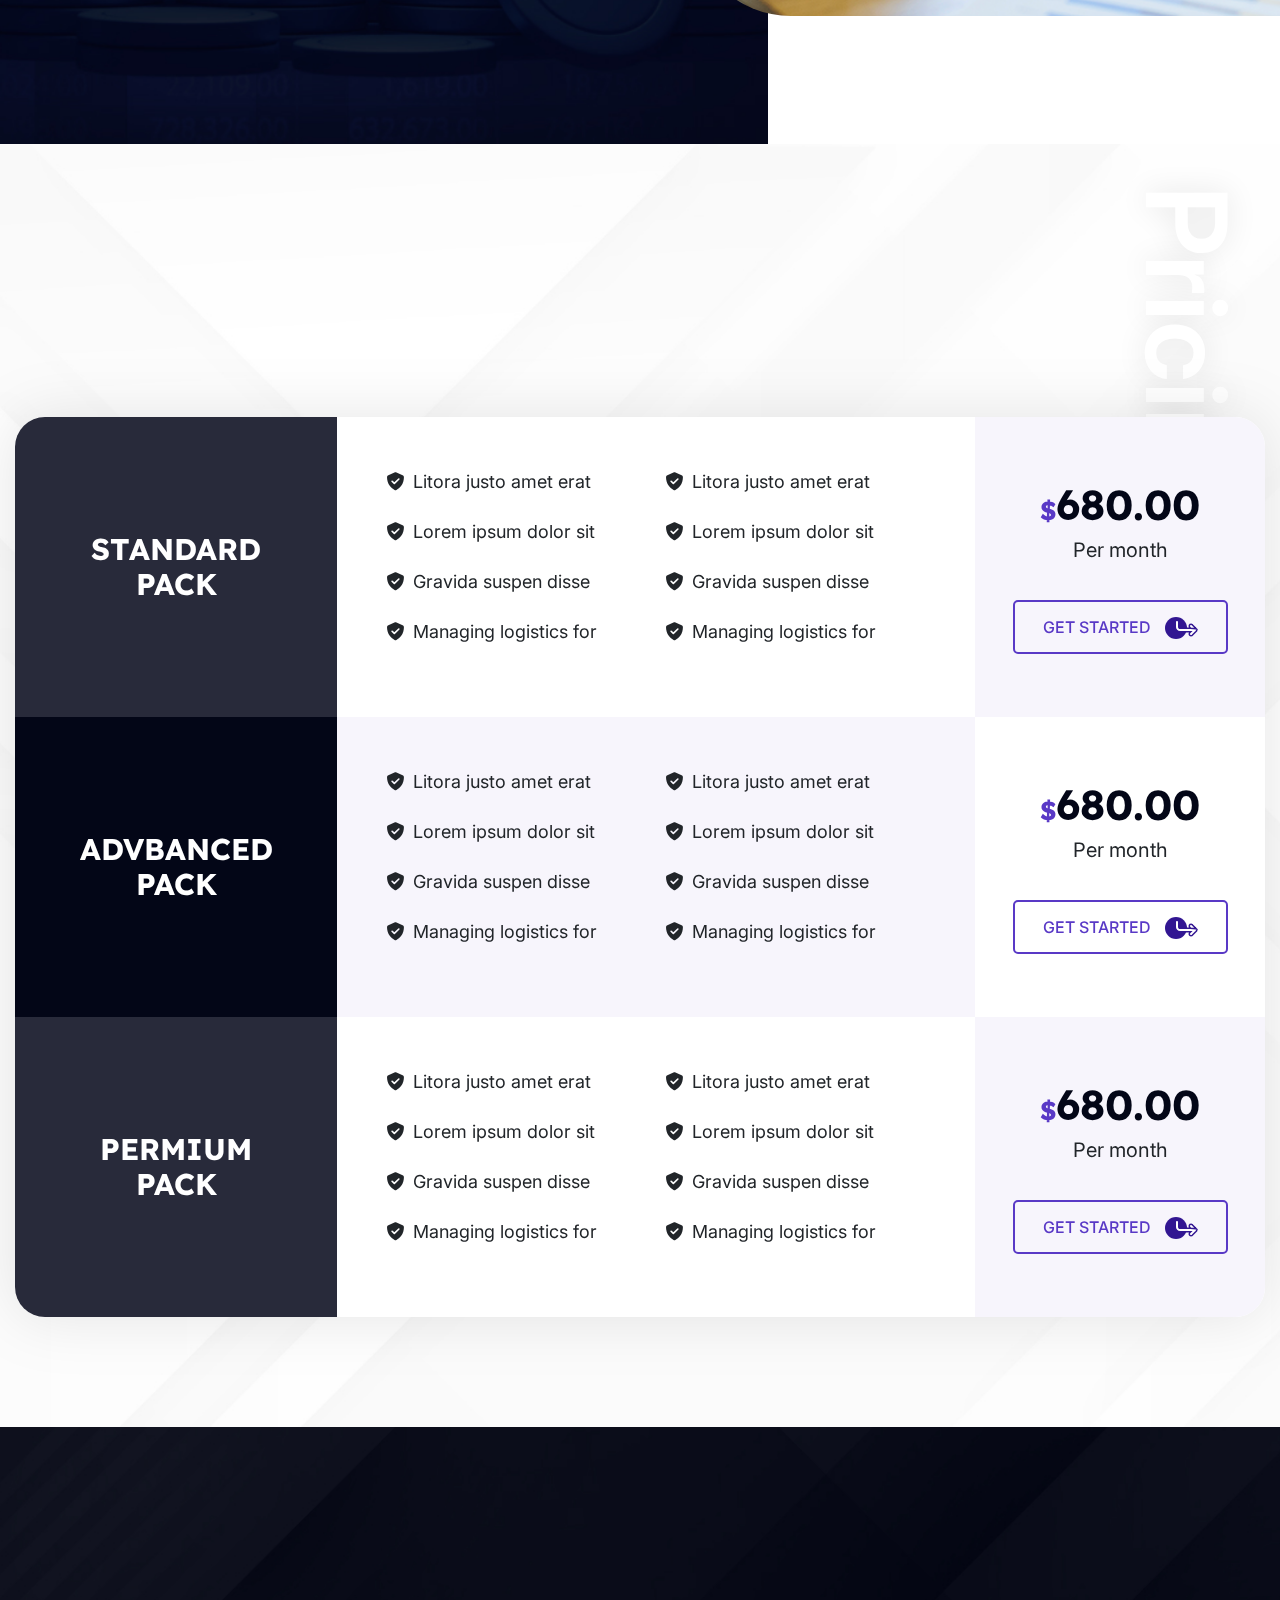
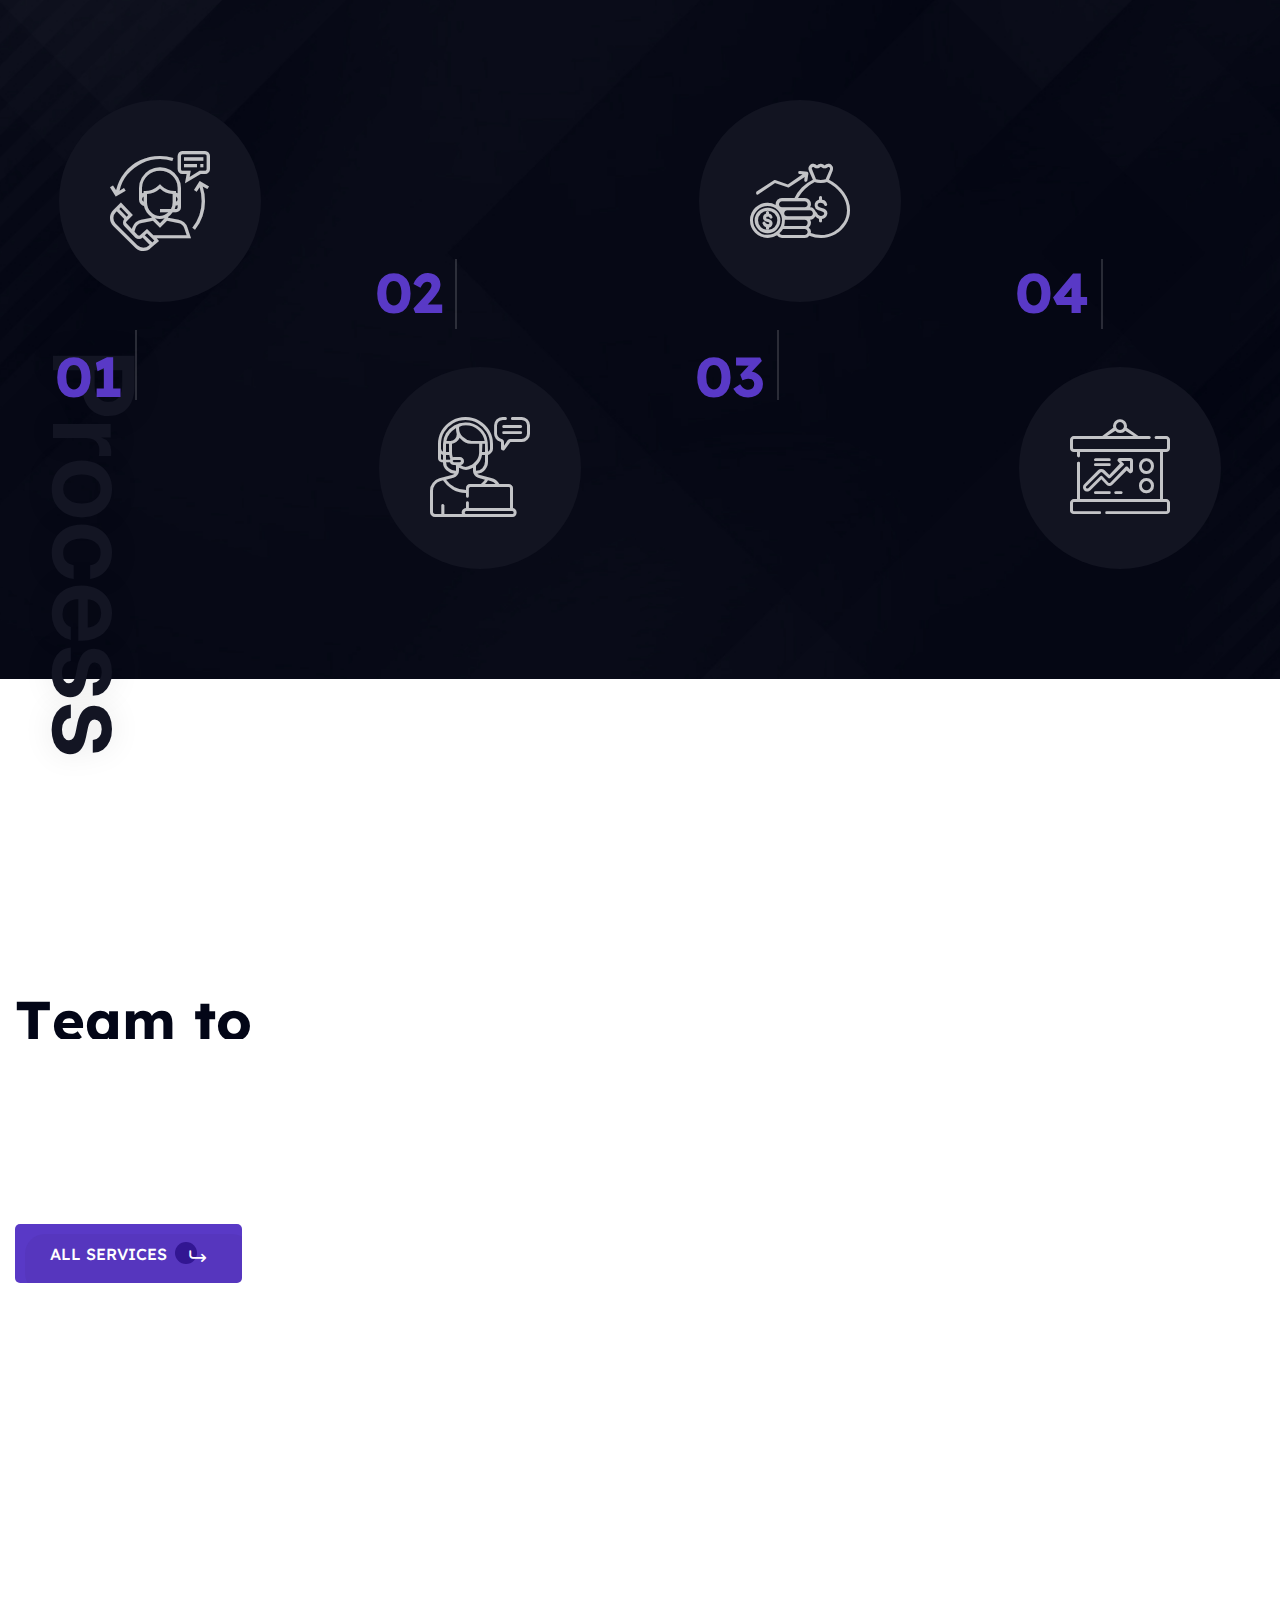
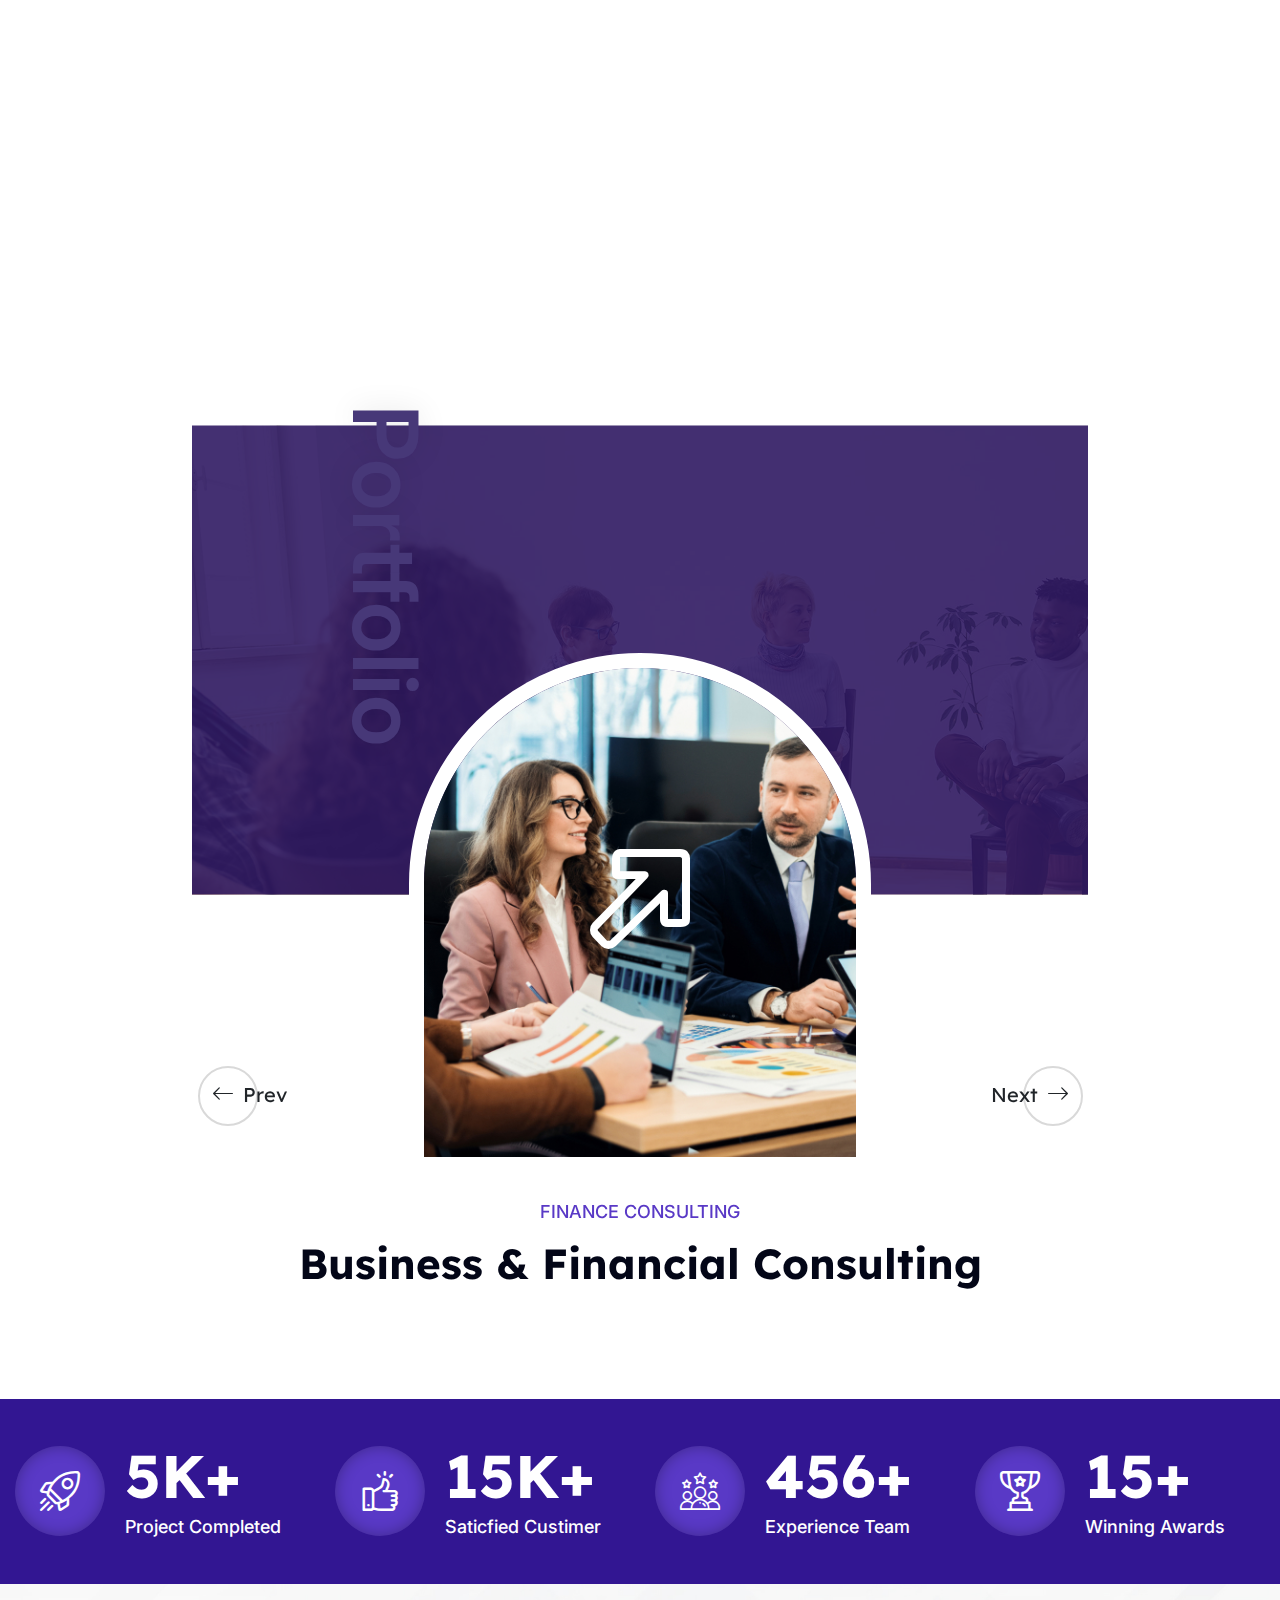
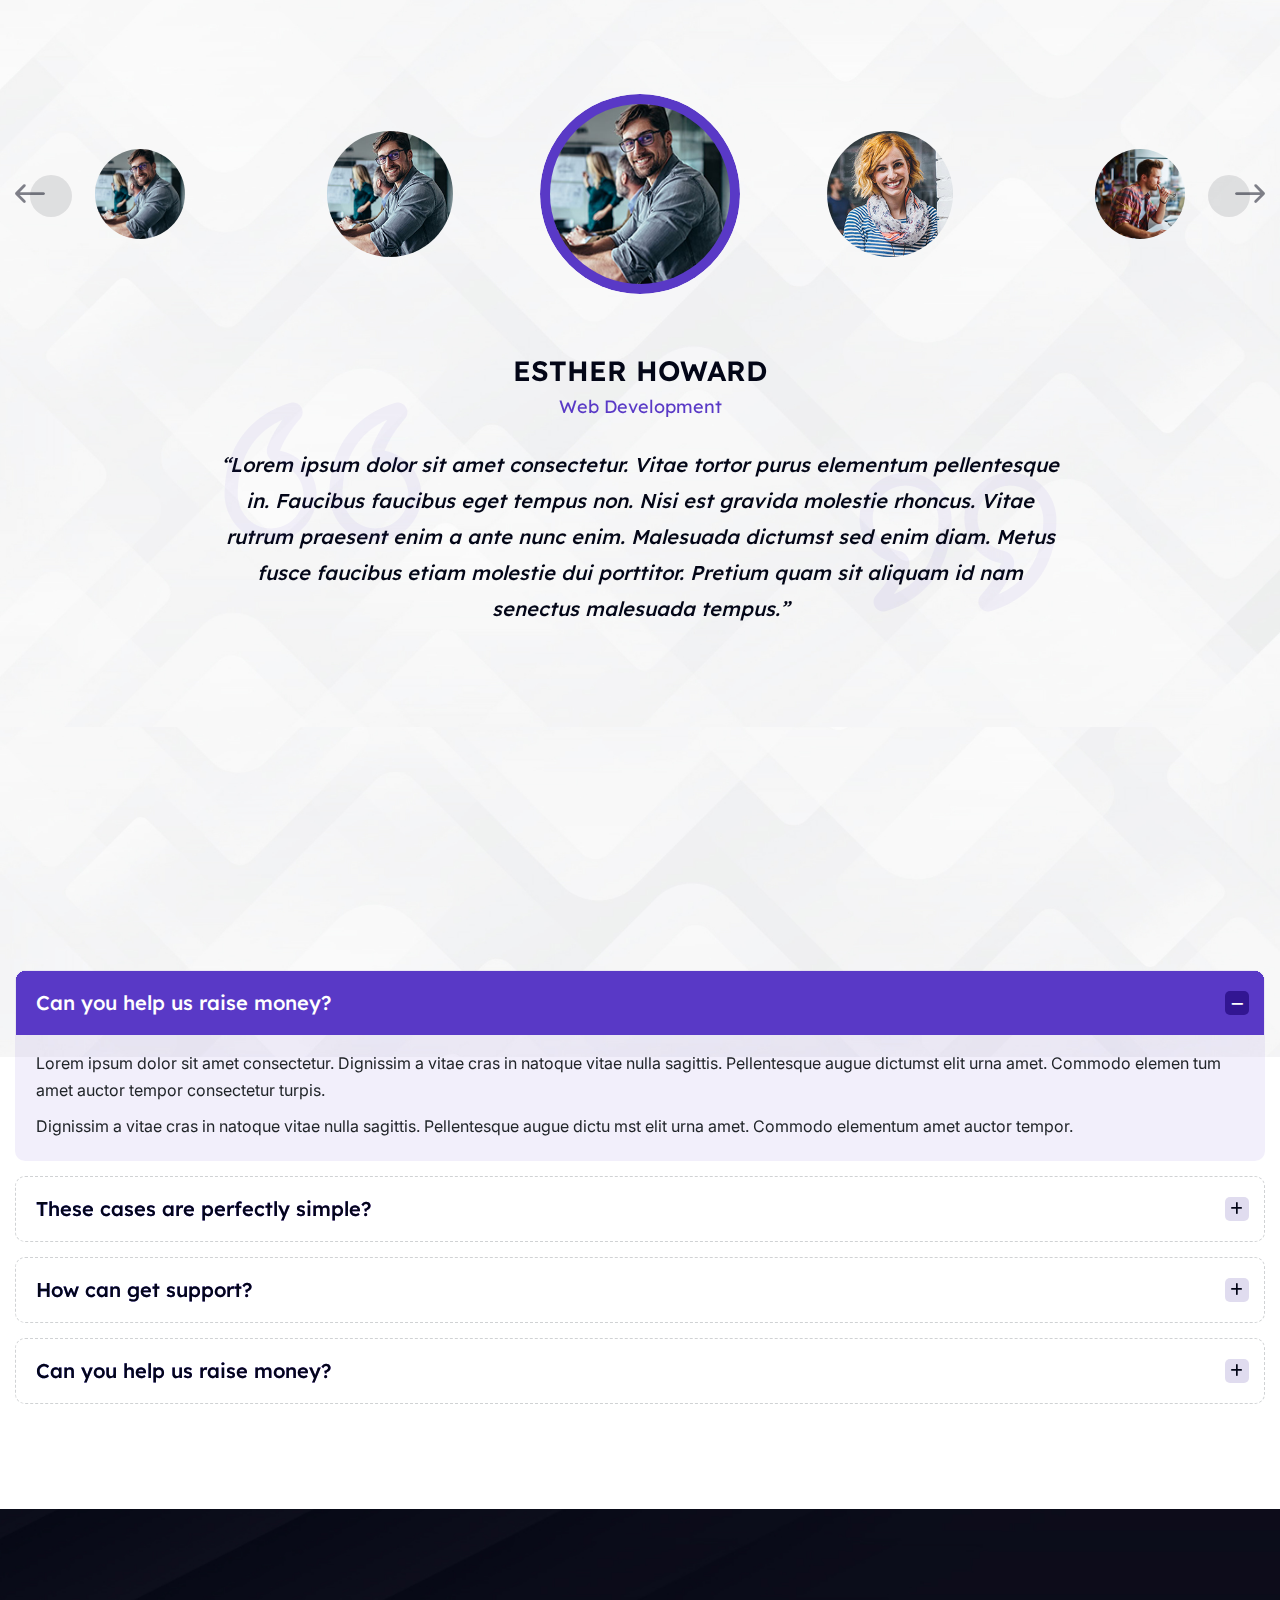
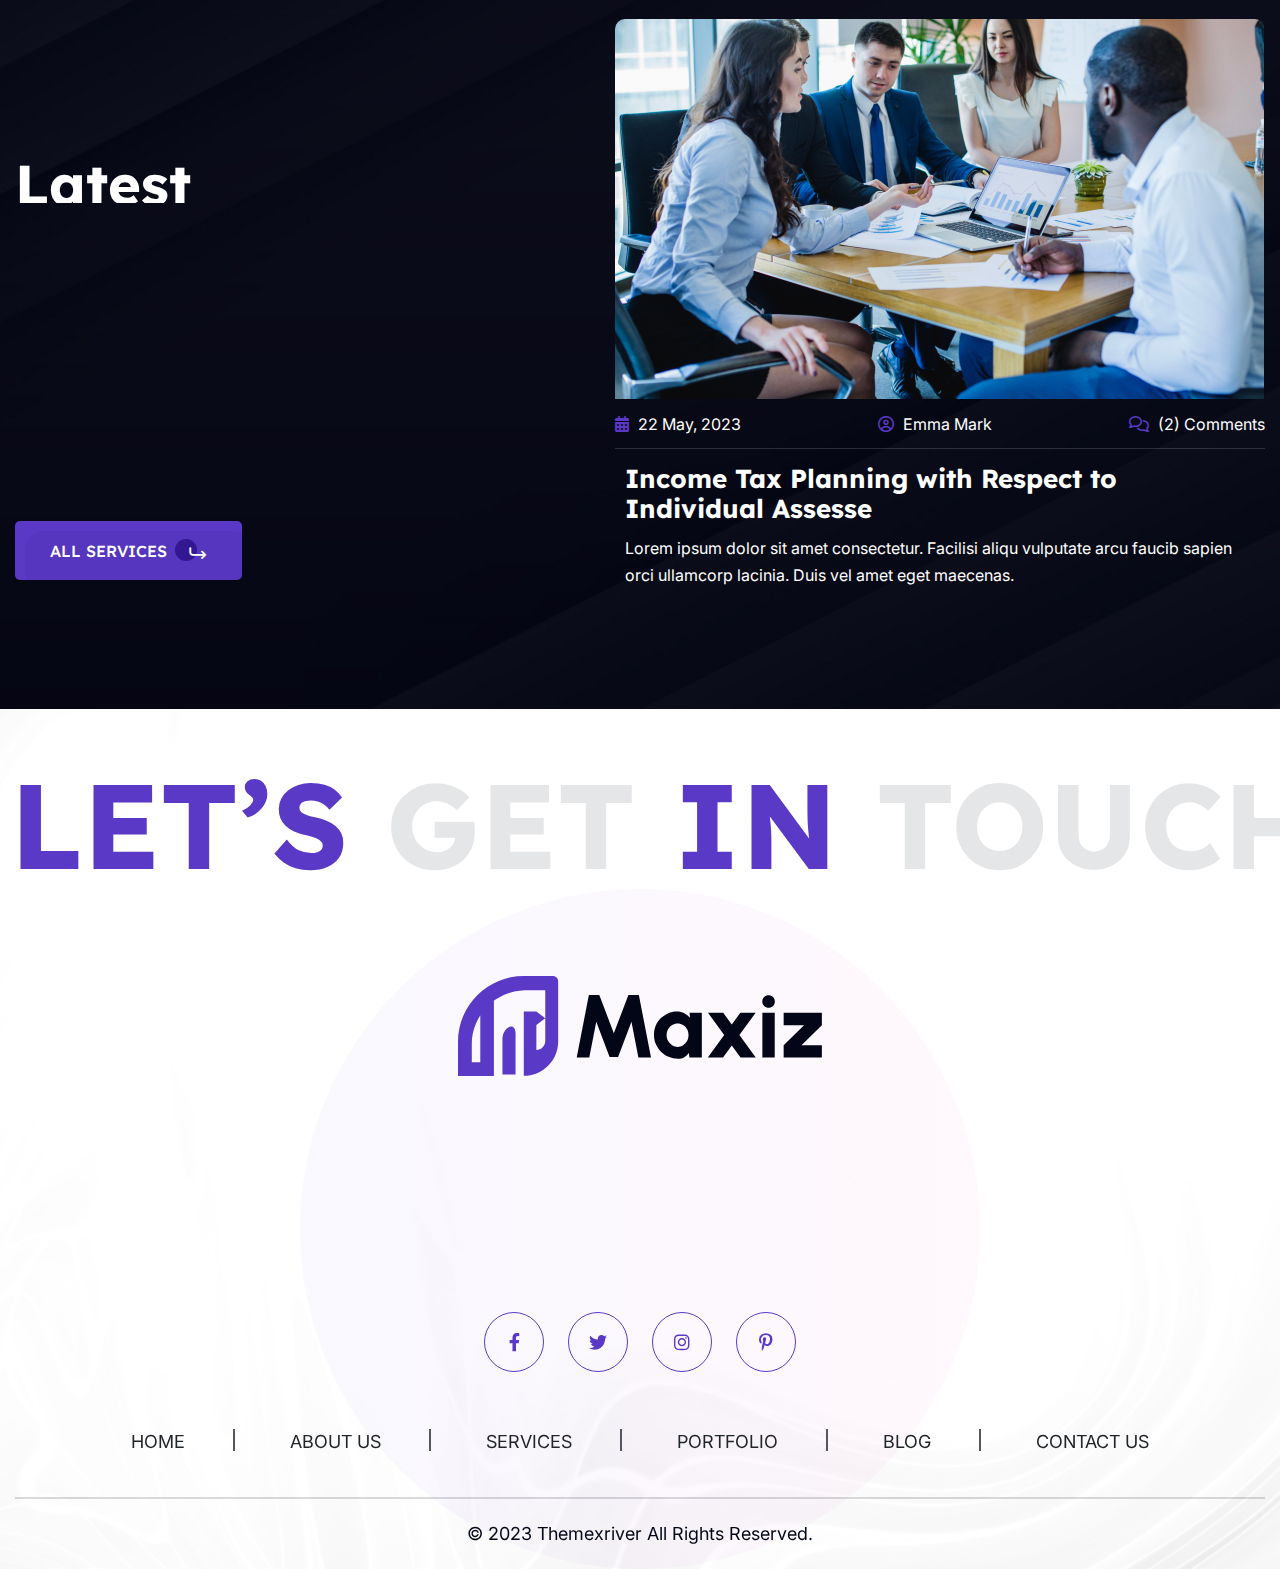
==== commit 95d47638: "Home 2 complete 1.0" ====
--- a/index-2.html
+++ b/index-2.html
@@ -656,16 +656,16 @@
 <!-- Start of Team section
 	============================================= -->
 	<section id="txt-team-3" class="txt-team-section-3 position-relative pt-110 pb-40">
-		<span class="side-text2 txt-side-text position-absolute">Team Members</span>
+		<span class="side-text2 txt-side-text appear_right position-absolute">Team Members</span>
 		<div class="container">
 			<div class="row">
 				<div class="col-lg-4">
 					<div class="txt-team-text-area-3">
-						<div class="txt-section-title-3 txt-headline-3 pera-content">
+						<div class="txt-section-title-3 txt-headline-3 pera-content txt-text-anim">
 							<div class="subtitle text-uppercase wow fadeInRight"  data-wow-delay="200ms" data-wow-duration="1200ms">
 								<img src="assets/img/arrow-2.svg" alt=""> team members
 							</div>
-							<h3 class="sec_title">Our Expert Team to Lead.</h3>
+							<h3 class="sec_title tx-split-text split-in-up">Our Expert Team to Lead.</h3>
 							<p>Vehicula hac arcu ullamcorper vulputate eros donec. Molestie tortor cubilia dis duis sem aptent facilisi curabitur.</p>
 						</div>
 						<div class="txt-btn-3  text-uppercase">
@@ -676,7 +676,7 @@
 				<div class="col-lg-8">
 					<div class="txt-team-content-3">
 						<div class="row">
-							<div class="col-md-6">
+							<div class="col-md-6 wow fadeInUp"  data-wow-delay="200ms" data-wow-duration="1200ms">
 								<div class="txt-team-item-3 text-center position-relative">
 									<div class="team-text text-center txt-headline-3">
 										<h3><a href="#">Leslie Alexander</a></h3>
@@ -693,7 +693,7 @@
 									</div>
 								</div>
 							</div>
-							<div class="col-md-6">
+							<div class="col-md-6 wow fadeInUp"  data-wow-delay="300ms" data-wow-duration="1200ms">
 								<div class="txt-team-item-3 text-center position-relative">
 									<div class="team-text text-center txt-headline-3">
 										<h3><a href="#">Savannah Nguyen</a></h3>
@@ -710,7 +710,7 @@
 									</div>
 								</div>
 							</div>
-							<div class="col-md-6">
+							<div class="col-md-6 wow fadeInUp"  data-wow-delay="400ms" data-wow-duration="1200ms">
 								<div class="txt-team-item-3 text-center position-relative">
 									<div class="team-text text-center txt-headline-3">
 										<h3><a href="#">Marvin McKinney</a></h3>
@@ -727,7 +727,7 @@
 									</div>
 								</div>
 							</div>
-							<div class="col-md-6">
+							<div class="col-md-6 wow fadeInUp"  data-wow-delay="500ms" data-wow-duration="1200ms">
 								<div class="txt-team-item-3 text-center position-relative">
 									<div class="team-text text-center txt-headline-3">
 										<h3><a href="#">Darlene Robertson</a></h3>
@@ -756,14 +756,14 @@
 <!-- Start of Portfolio section
 	============================================= -->
 	<section id="txt-portfolio-3" class="txt-portfolio-section-3 position-relative pt-110 pb-110">
-		<span class="side-text1 txt-side-text position-absolute">Portfolio</span>
+		<span class="side-text1 txt-side-text position-absolute appear_right">Portfolio</span>
 		<div class="txt-portfolio-bg position-absolute" data-background="assets/img/bg/contact-bg.jpg"><div class="background_overlay"></div></div>
 		<div class="container">
 			<div class="txt-section-title-3 txt-headline-3 text-center color-white pera-content">
 				<div class="subtitle text-uppercase wow fadeInRight"  data-wow-delay="200ms" data-wow-duration="1200ms">
 					<img src="assets/img/arrow-5.svg" alt=""> Case Studies
 				</div>
-				<h3 class="sec_title">Our Work Success Stories</h3>
+				<h3 class="sec_title tx-split-text split-in-up">Our Work Success Stories</h3>
 			</div>
 			<div class="txt-portfolio-content-3 position-relative">
 				<div class="txt-portfolio-slider-3 swiper-container">
@@ -775,7 +775,7 @@
 										<img src="assets/img/project/pro3.1.jpg" alt="">
 									</div>
 									<div class="portfolio-arrow position-absolute">
-										<i class="flaticon-diagonal-arrow"></i>
+										<a href="#"><i class="flaticon-diagonal-arrow"></i></a>
 									</div>
 								</div>
 								<div class="portfolio-text text-center txt-headline-3">
@@ -791,7 +791,7 @@
 										<img src="assets/img/project/pro3.1.jpg" alt="">
 									</div>
 									<div class="portfolio-arrow position-absolute">
-										<i class="flaticon-diagonal-arrow"></i>
+										<a href="#"><i class="flaticon-diagonal-arrow"></i></a>
 									</div>
 								</div>
 								<div class="portfolio-text text-center txt-headline-3">
@@ -807,7 +807,7 @@
 										<img src="assets/img/project/pro3.1.jpg" alt="">
 									</div>
 									<div class="portfolio-arrow position-absolute">
-										<i class="flaticon-diagonal-arrow"></i>
+										<a href="#"><i class="flaticon-diagonal-arrow"></i></a>
 									</div>
 								</div>
 								<div class="portfolio-text text-center txt-headline-3">
@@ -886,7 +886,7 @@
 <!-- Start of Testimonial section
 	============================================= -->
 	<section id="txt-testimonial-3" class="txt-testimonial-section-3 pt-110 position-relative" data-background="assets/img/bg/test-bg2.jpg">
-		<span class="side-text1 txt-side-text position-absolute">Testimonial</span>
+		<span class="side-text1 txt-side-text position-absolute appear_left">Testimonial</span>
 		<div class="container">
 			<div class="txt-testimonial-slider-1">
 				<div class="txt-testimonial-slider-nav-1 position-relative swiper-container">
@@ -1033,19 +1033,19 @@
 <!-- Start of Faq section
 	============================================= -->
 	<section id="txt-faq-3" class="txt-faq-section-3 pb-90 position-relative">
-		<span class="side-text2 txt-side-text position-absolute">FAQs</span>
+		<span class="side-text2 txt-side-text appear_right position-absolute">FAQs</span>
 		<span class="faq-bg-3 position-absolute" data-background="assets/img/bg/test-bg2.jpg"></span>
-		<div class="txt-faq-img-3 position-absolute">
+		<div class="txt-faq-img-3 position-absolute appear_left">
 			<img src="assets/img/misc/faq-1.jpg" alt="">
 		</div>
 		<div class="container">
 			<div class="txt-faq-content-area-3 d-flex justify-content-end">
 				<div class="txt-faq-content-3">
-					<div class="txt-section-title-3 txt-headline-3  pera-content">
+					<div class="txt-section-title-3 txt-headline-3  pera-content txt-text-anim">
 						<div class="subtitle text-uppercase wow fadeInRight"  data-wow-delay="200ms" data-wow-duration="1200ms">
-							<img src="assets/img/arrow-5.svg" alt=""> popular questions
-						</div>
-						<h3 class="sec_title">Frequently Asked Questions</h3>
+							<img src="assets/img/arrow-2.svg" alt=""> popular questions
+						</div>
+						<h3 class="sec_title tx-split-text split-in-up">Frequently Asked Questions</h3>
 						<p>Vehicula hac arcu ullamcorper vulputate eros donec. Molestie tortor cubilia dis duis sem aptent facilisi curabitur.</p>
 					</div>
 					<div class="txt-faq-accordion ver_2">
@@ -1126,15 +1126,15 @@
 			<div class="row">
 				<div class="col-lg-4">
 					<div class="txt-team-text-area-3">
-						<div class="txt-section-title-3 txt-headline-3 color-white pera-content">
+						<div class="txt-section-title-3 txt-headline-3 color-white pera-content txt-text-anim">
 							<div class="subtitle text-uppercase wow fadeInRight"  data-wow-delay="200ms" data-wow-duration="1200ms">
 								<img src="assets/img/arrow-2.svg" alt=""> blog & news
 							</div>
-							<h3 class="sec_title">Latest Articles & News From The Blogs</h3>
+							<h3 class="sec_title tx-split-text split-in-up">Latest Articles & News From The Blogs</h3>
 							<p>Vehicula hac arcu ullamcorper vulputate eros donec. Molestie tortor cubilia dis duis sem aptent facilisi curabitur.</p>
 						</div>
 						<div class="txt-btn-3  text-uppercase">
-							<a href="#">view all more <img src="assets/img/arrow-3.svg" alt=""></a>
+							<a href="#"><span>All Services </span> <i class="flaticon-turn-right"></i></a>
 						</div>
 					</div>
 				</div>
@@ -1221,9 +1221,9 @@
 		<div class="container">
 			<div class="txt-footer-content-3 position-relative">
 				<span class="footer-circle-shape position-absolute"></span>
-				<div class="txt-footer-widget-3 text-center pera-content">
+				<div class="txt-footer-widget-3 text-center pera-content txt-text-anim">
 					<div class="brand-logo">
-						<a href="#"><img src="assets/img/logo/logo-4.png" alt=""></a>
+						<a href="#"><img src="assets/img/logo/logo-2.svg" alt=""></a>
 					</div>
 					<p>Vehicula hac arcu ullamcorper vulputate eros donec. Molestie tortor cubilia dis duis sem aptent facilisi curabitur praesent risus. Donec curabitur erat lacus interdum.</p>
 					<div class="footer-social d-flex justify-content-center">
--- a/assets/css/style.css
+++ b/assets/css/style.css
@@ -6315,8 +6315,13 @@
 /*---------------------------------------------------- */
 /*Team Section*/
 /*----------------------------------------------------*/
+.txt-team-text-area-3 {
+  top: 100px;
+  position: sticky;
+}
 .txt-team-text-area-3 .txt-btn-3 {
   margin-top: 45px;
+  display: inline-block;
 }
 
 .txt-team-content-3 {
@@ -6497,6 +6502,22 @@
           transform: translateY(30px);
   color: var(--txt-title-color-1);
 }
+.txt-portfolio-item-3 .portfolio-text .project_title a {
+  width: 100%;
+  display: inline !important;
+  background-size: 0 100%;
+  background-position-y: -2px;
+  backface-visibility: hidden;
+  background-repeat: no-repeat;
+  -webkit-backface-visibility: hidden;
+  background-image: linear-gradient(transparent calc(100% - 2px), currentColor 1px);
+  -webkit-transition: 0.6s cubic-bezier(0.215, 0.61, 0.355, 1);
+  transition: 0.6s cubic-bezier(0.215, 0.61, 0.355, 1);
+}
+.txt-portfolio-item-3 .portfolio-text .project_title a:hover {
+  color: inherit;
+  background-size: 100% 100%;
+}
 
 .txt-arrow-next-prev-3 .txt-slider-arrow {
   z-index: 1;
@@ -6913,6 +6934,137 @@
 /*---------------------------------------------------- */
 /*Faq Section*/
 /*----------------------------------------------------*/
+.txt-faq-accordion .accordion-item,
+.txt-faq-accordion .accordion-button:not(.collapsed),
+.txt-faq-accordion .accordion-button {
+  background-color: transparent;
+}
+.txt-faq-accordion .accordion-item {
+  padding: 20px 25px;
+  border-radius: 10px;
+  background: #F2F3F3;
+  margin-bottom: 15px;
+  border: 1px dashed rgba(21, 32, 40, 0.2);
+}
+.txt-faq-accordion .accordion-item:hover .accordion-button {
+  color: rgba(0, 0, 0, 0);
+}
+.txt-faq-accordion .accordion-item:hover .accordion-button:after {
+  color: rgba(0, 0, 0, 0);
+}
+.txt-faq-accordion .accordion-item.faq_active {
+  background: -webkit-gradient(linear, left top, right top, color-stop(-1.33%, rgba(90, 86, 240, 0.1)), to(rgba(253, 80, 185, 0.1)));
+  background: linear-gradient(90deg, rgba(90, 86, 240, 0.1) -1.33%, rgba(253, 80, 185, 0.1) 100%);
+}
+.txt-faq-accordion .accordion-button {
+  padding: 0;
+  border: none;
+  font-size: 20px;
+  font-weight: 700;
+  position: relative;
+  color: var(--ptx-title-color);
+  font-family: var(--txt-heading-1);
+  background: var(--txt-gradient-1);
+  background-size: 100% 100%;
+  background-clip: text;
+  -webkit-background-clip: text;
+  -webkit-transition: all 500ms ease;
+  transition: all 500ms ease;
+}
+.txt-faq-accordion .accordion-button span {
+  max-width: 85%;
+  display: inline-block;
+}
+.txt-faq-accordion .accordion-button:focus {
+  border: none;
+  -webkit-box-shadow: none;
+          box-shadow: none;
+}
+.txt-faq-accordion .accordion-body {
+  font-size: 18px;
+  line-height: 30px;
+  line-height: 1.667;
+  padding: 14px 0px 0px;
+}
+.txt-faq-accordion .accordion-button::after {
+  top: 5px;
+  right: 0;
+  content: "\f067";
+  font-weight: 900;
+  position: absolute;
+  border-radius: 100%;
+  background-image: none;
+  color: var(--txt-title-color-1);
+  font-family: "Font Awesome 5 Pro";
+  background: var(--txt-gradient-1);
+  background-size: 100% 100%;
+  background-clip: text;
+  -webkit-background-clip: text;
+  -webkit-transition: all 500ms ease;
+  transition: all 500ms ease;
+}
+.txt-faq-accordion .accordion-button:not(.collapsed) {
+  -webkit-box-shadow: none;
+          box-shadow: none;
+  color: rgba(0, 0, 0, 0);
+}
+.txt-faq-accordion .accordion-button:not(.collapsed):after {
+  content: "\f068";
+  color: rgba(0, 0, 0, 0);
+}
+.txt-faq-accordion.ver_2 {
+  margin-top: 25px;
+}
+.txt-faq-accordion.ver_2 .accordion-item {
+  padding: 0;
+  background-color: transparent;
+}
+.txt-faq-accordion.ver_2 .accordion-item.faq_active {
+  overflow: hidden;
+  border: 1px dashed transparent;
+  background: rgba(89, 57, 198, 0.08);
+}
+.txt-faq-accordion.ver_2 .accordion-item.faq_active .accordion-button {
+  color: #fff;
+  background: #5939C6;
+}
+.txt-faq-accordion.ver_2 .accordion-button {
+  color: #030617;
+  padding: 20px;
+  font-weight: 500;
+  background-color: transparent;
+  font-family: var(--txt-heading-3);
+}
+.txt-faq-accordion.ver_2 .accordion-button:after {
+  top: 20px;
+  right: 15px;
+  width: 24px;
+  height: 24px;
+  font-size: 14px;
+  line-height: 24px;
+  text-align: center;
+  border-radius: 5px;
+  color: var(--txt-title-color-1);
+  background: rgba(50, 22, 146, 0.15);
+}
+.txt-faq-accordion.ver_2 .accordion-button:hover {
+  color: var(--txt-title-color-1);
+}
+.txt-faq-accordion.ver_2 .accordion-button:not(.collapsed):after {
+  color: #fff;
+  background-color: #321692;
+}
+.txt-faq-accordion.ver_2 .accordion-body {
+  padding: 15px 20px 20px;
+}
+.txt-faq-accordion.ver_2 .accordion-body p {
+  font-size: 16px;
+  padding-bottom: 10px;
+}
+.txt-faq-accordion.ver_2 .accordion-body p:last-child {
+  padding-bottom: 0;
+}
+
 .txt-faq-section-3 {
   z-index: 1;
   overflow: hidden;
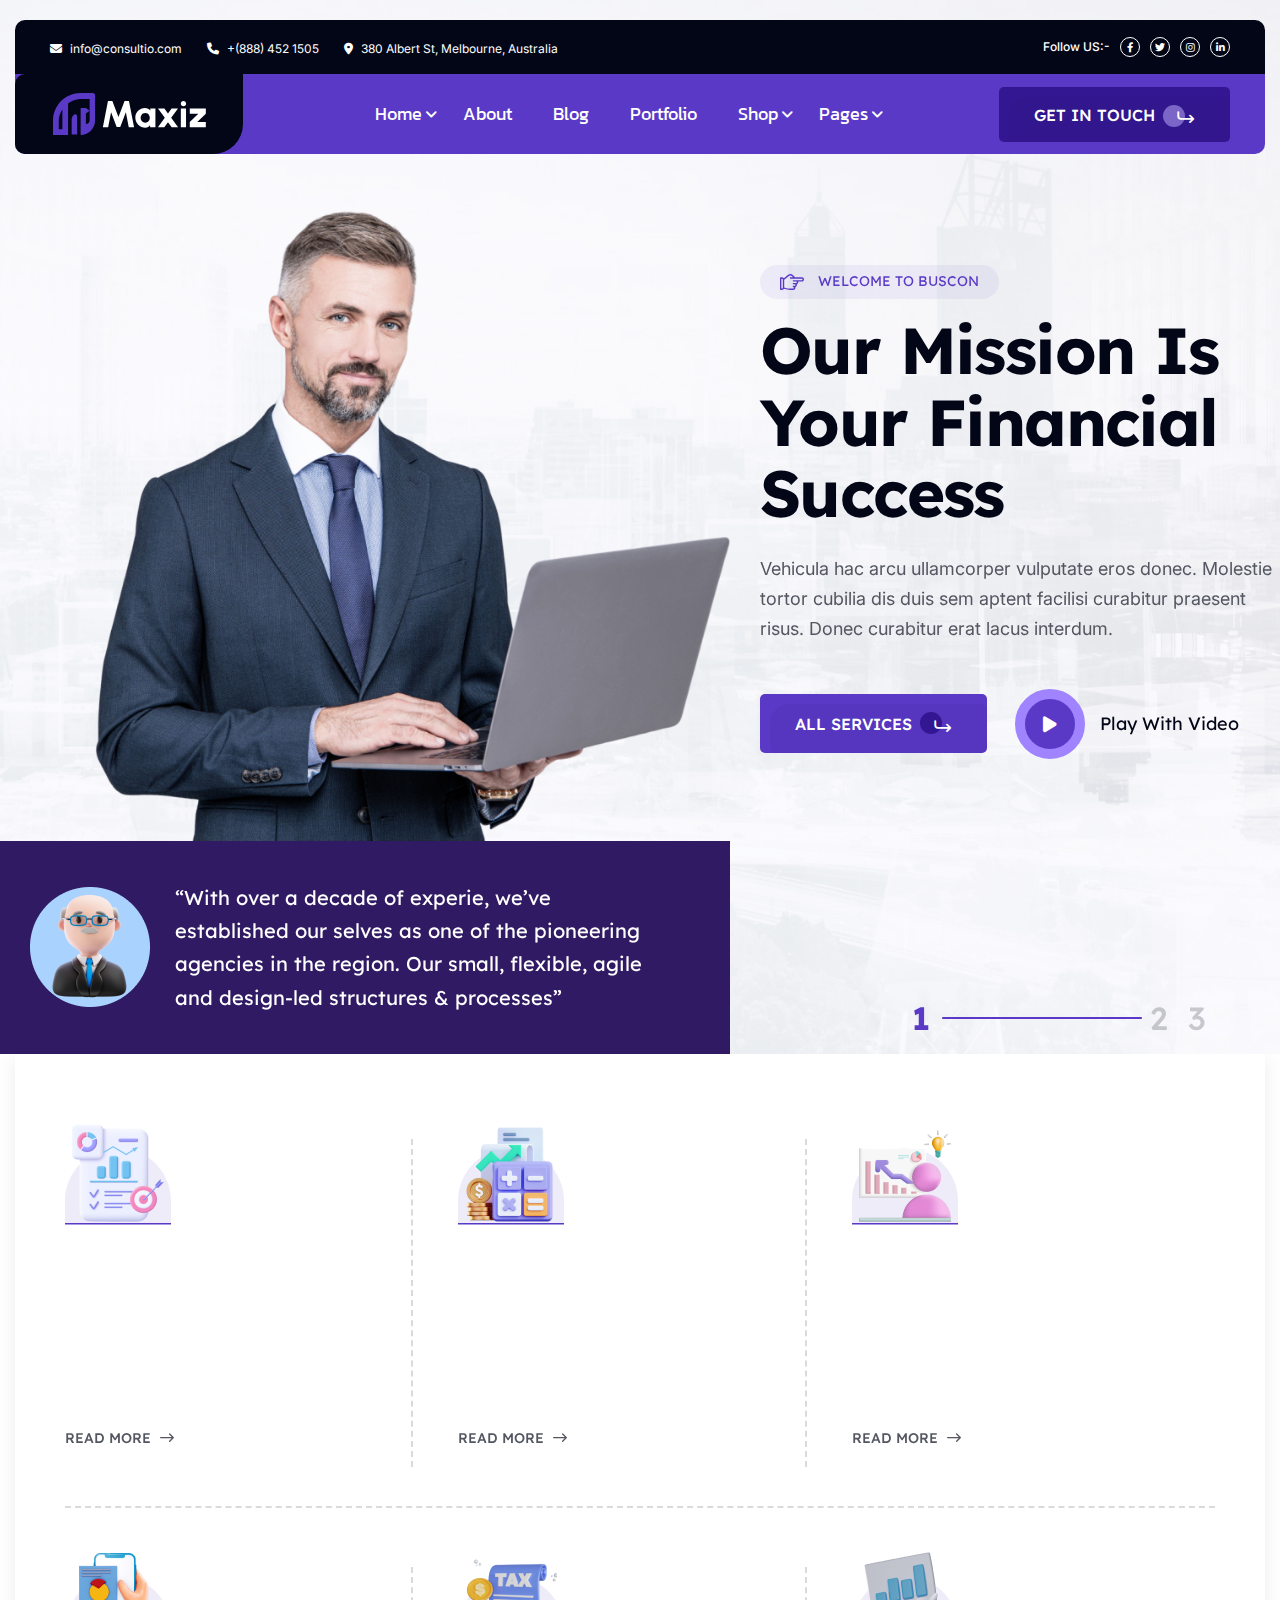
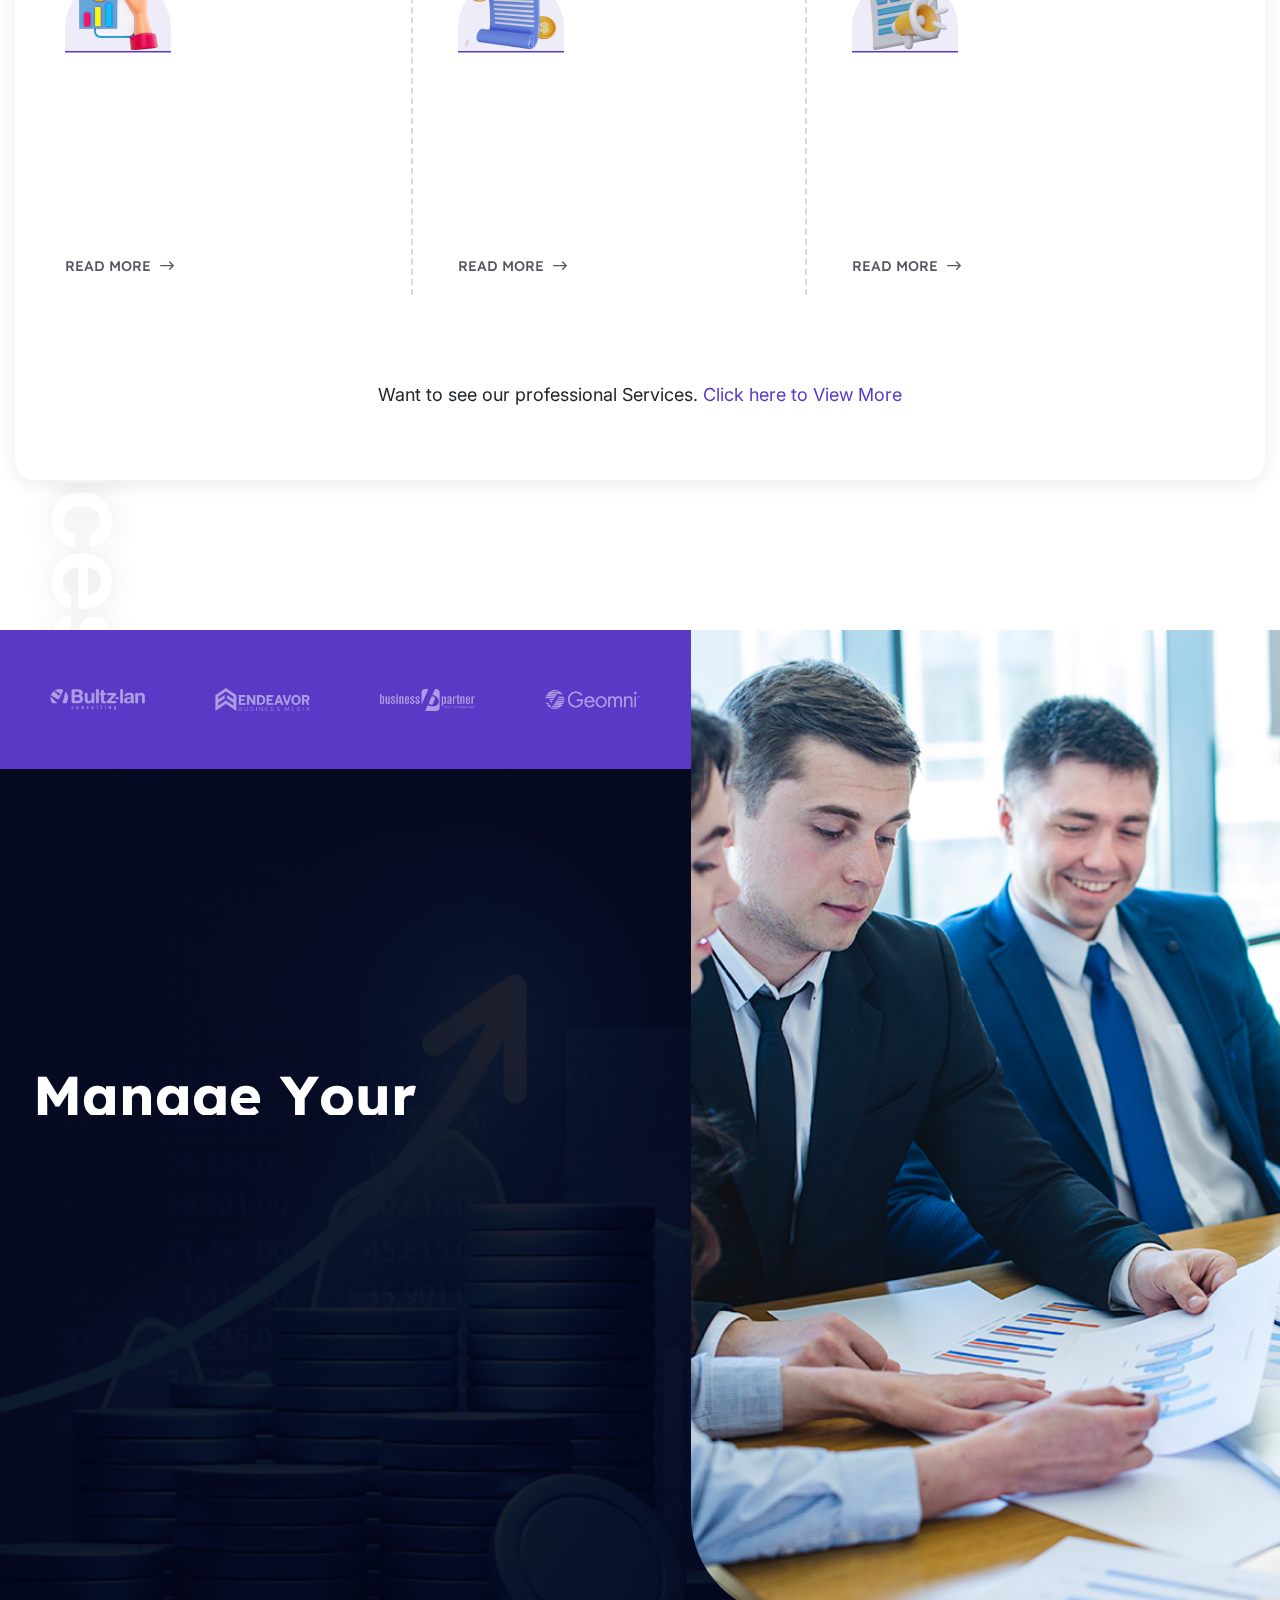
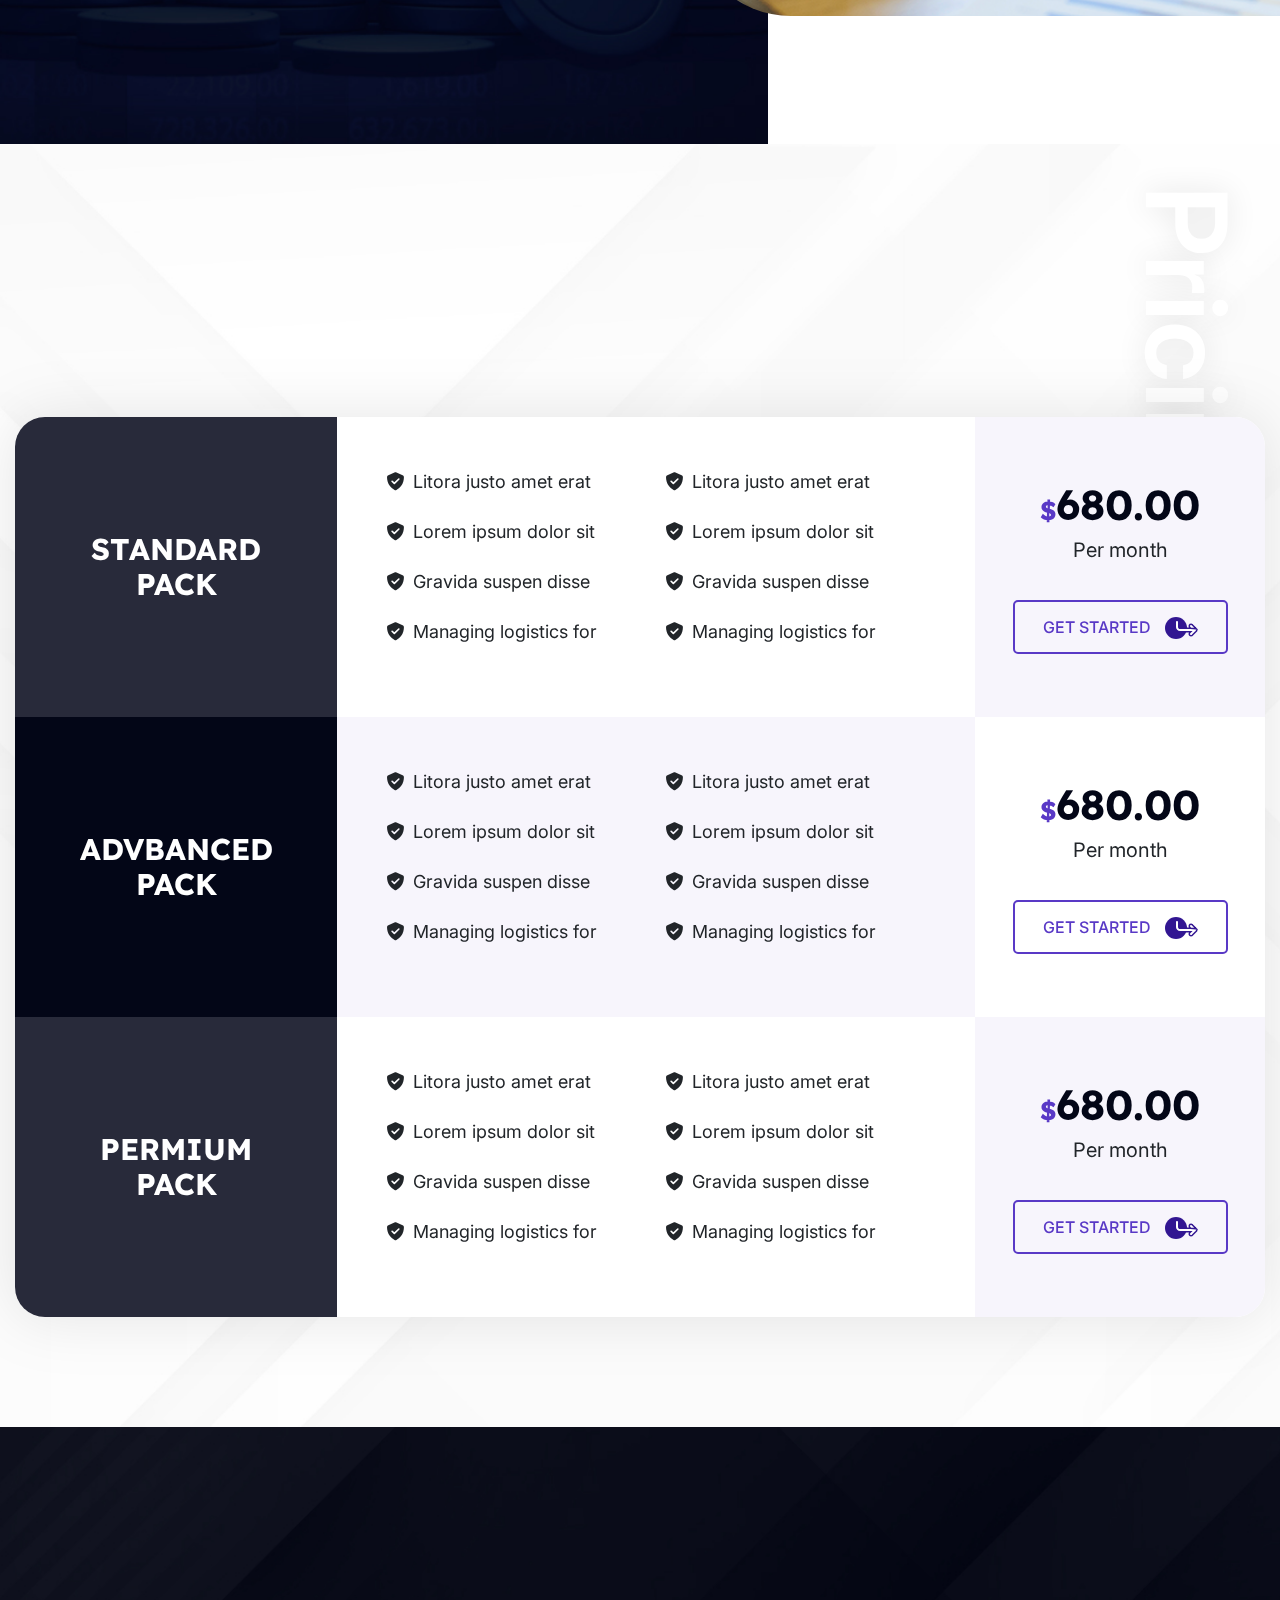
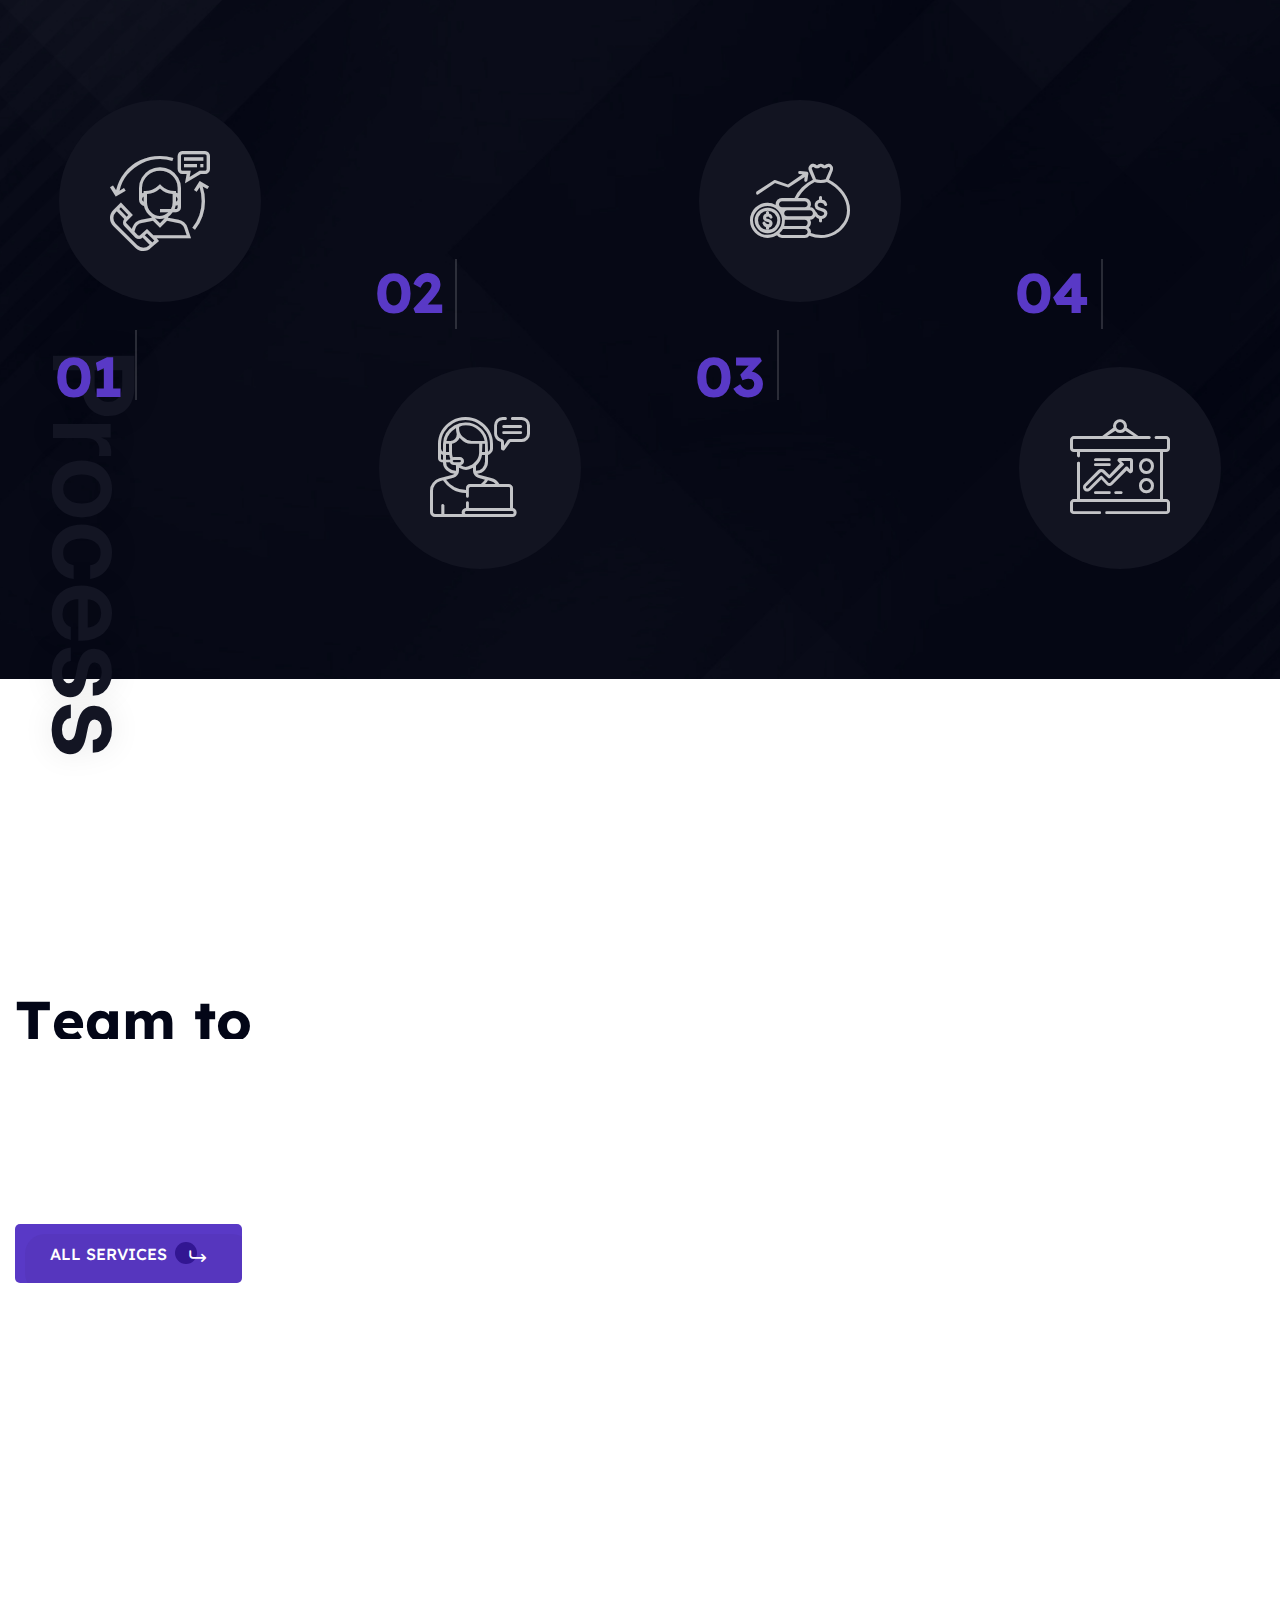
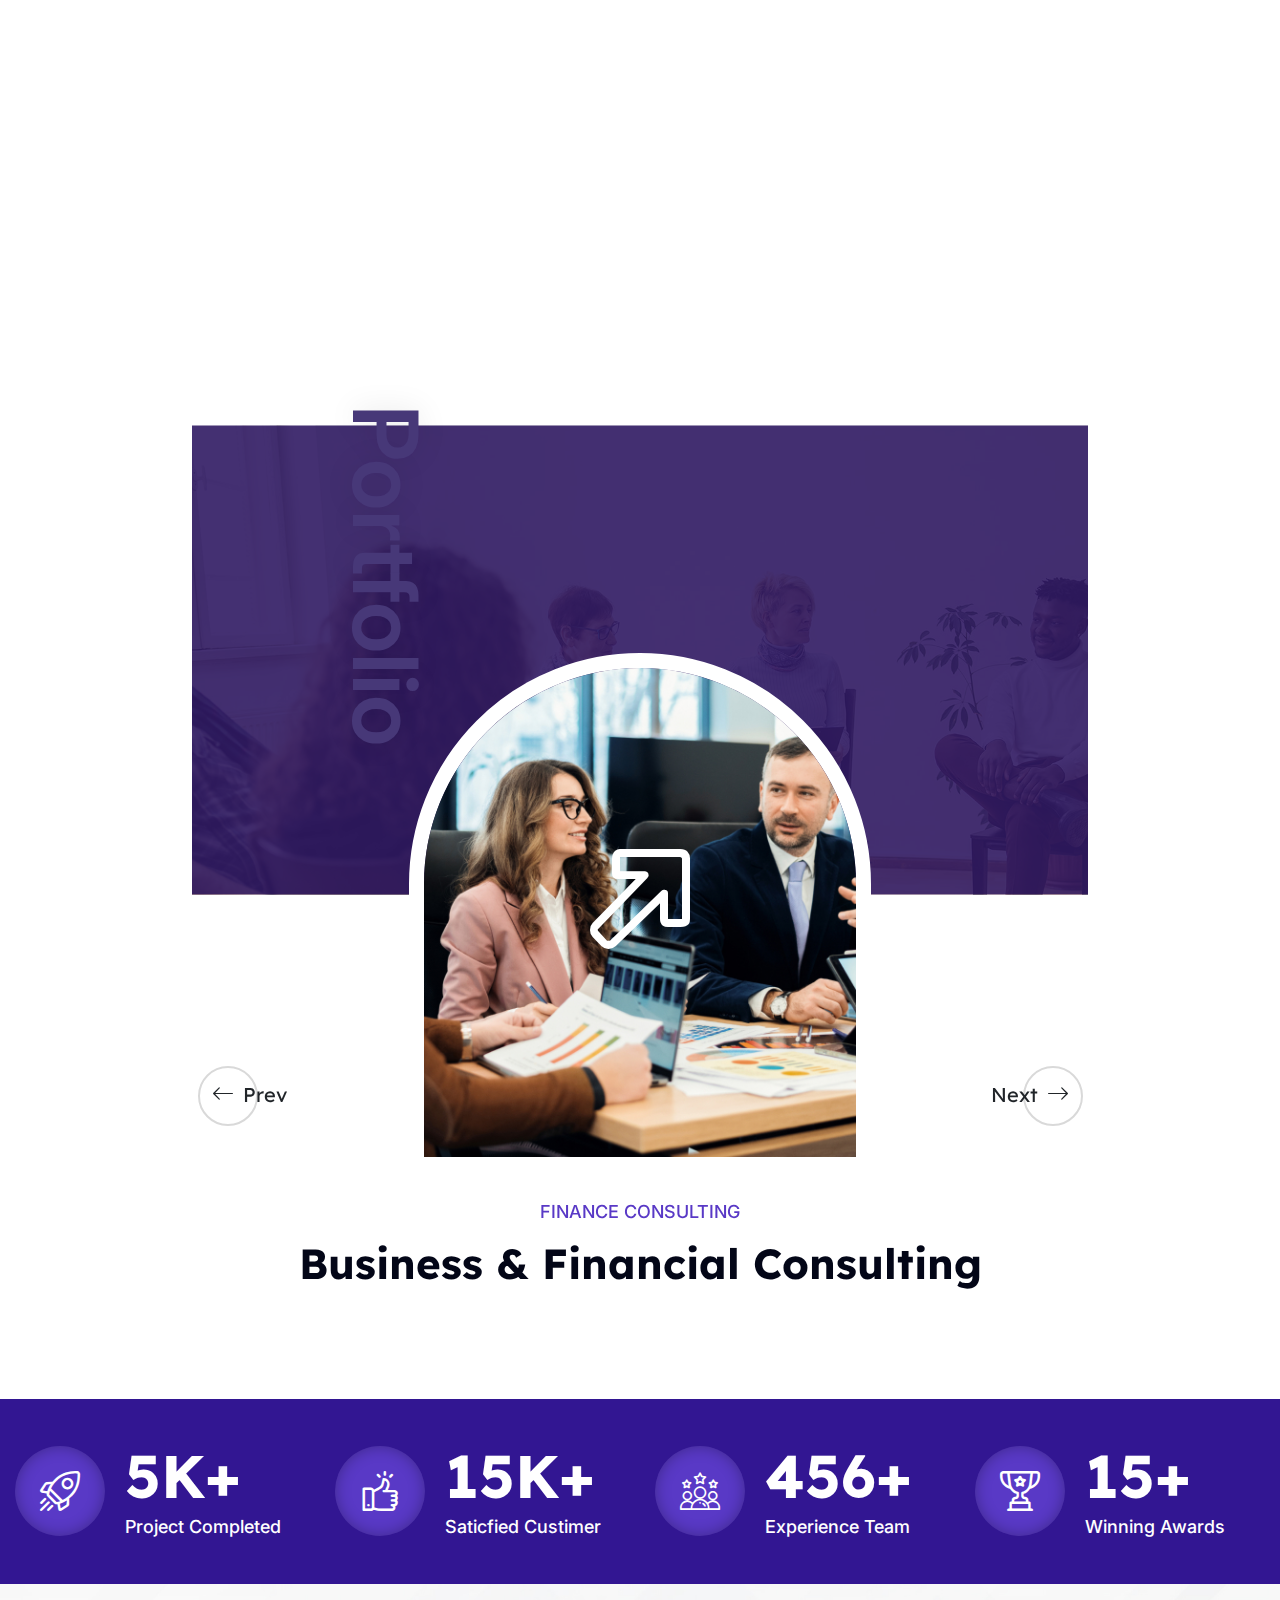
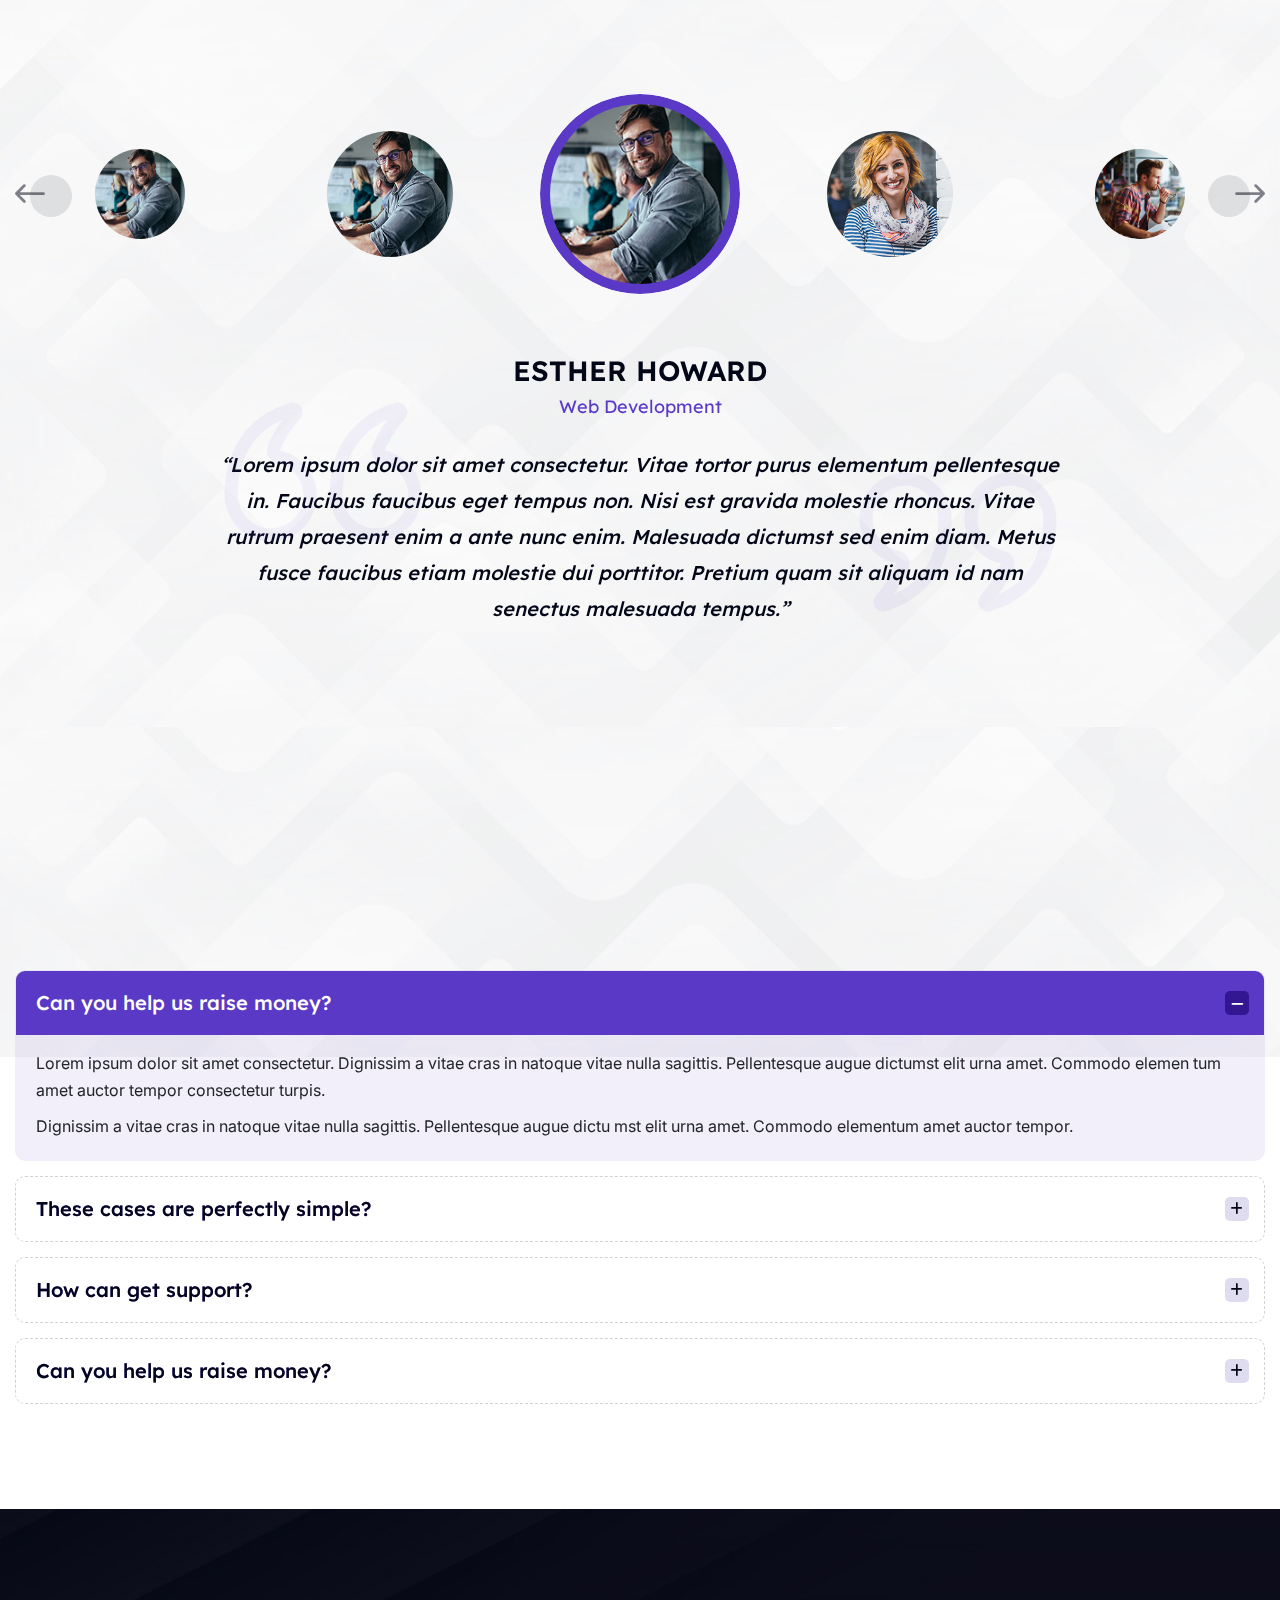
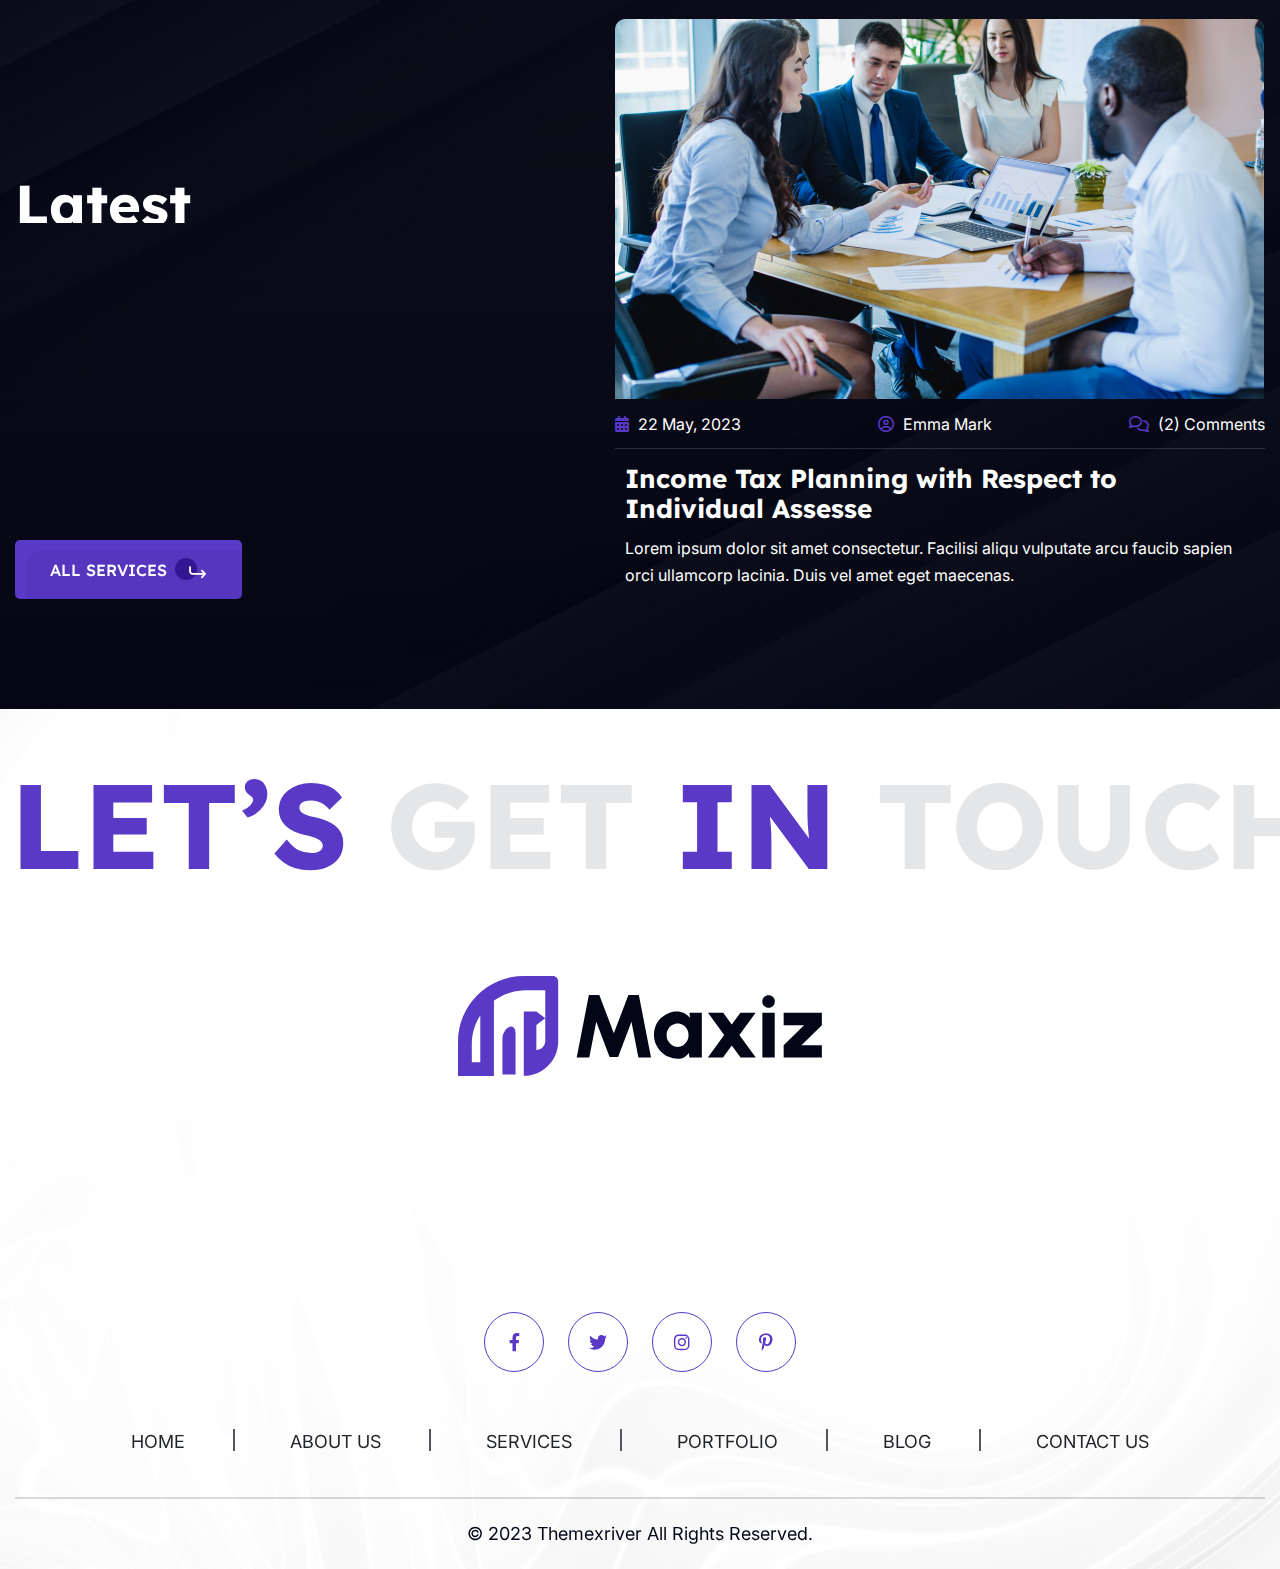
==== commit 20defc77: "issue fixed" ====
--- a/index-2.html
+++ b/index-2.html
@@ -107,12 +107,92 @@
 						</li>
 					</ul>
 				</nav>
+				<div class="txt-heade-action d-flex align-items-center">
+					<div class="txt-btn-3  text-uppercase">
+						<a href="#"><span>Get in touch </span> <i class="flaticon-turn-right"></i></a>
+					</div>
+					<div class="txt-navbar_options">
+						<button class="open_mobile_menu text-uppercase d-flex" aria-label="toggle mobile menu"
+						title="open txt-mobile menu"><i class="far fa-bars"></i> <span>MENU</span></button>
+					</div>
+				</div>
+			</div>
+		</div>
+	</header>
+	<div class="mobile_menu position-relative">
+		<div class="mobile_menu_wrap">
+			<div class="mobile_menu_overlay open_mobile_menu"></div>
+			<div class="mobile_menu_content">
+				<div class="mobile_menu_close open_mobile_menu">
+					<i class="fal fa-times"></i>
+				</div>
+				<div class="m-brand-logo">
+					<img src="assets/img/logo/logo.svg" alt="">
+				</div>
+				<div class="mobile-search-bar position-relative">
+					<form action="#">
+						<input type="text" name="search" placeholder="Keywords">
+						<button><i class="fal fa-search"></i></button>
+					</form>
+				</div>
+				<nav class="mobile-main-navigation  clearfix ul-li">
+					<ul id="m-main-nav" class="navbar-nav text-capitalize clearfix">
+						<li class="dropdown">
+							<a href="!#">Home</a>
+							<ul class="dropdown-menu clearfix">
+								<li><a href="index.html">Home Page 1</a></li>
+								<li><a href="index-2.html">Home Page 2</a></li>
+								<li><a href="index-3.html">Home Page 3</a></li>
+							</ul>
+						</li>
+						<li><a href="about.html">About</a></li>
+						<li class="dropdown">
+							<a href="!#">Service</a>
+							<ul class="dropdown-menu clearfix">
+								<li><a href="service.html">Service Page </a></li>
+								<li><a href="service-single.html">Service Details</a></li>
+							</ul>
+						</li>
+						<li class="dropdown">
+							<a href="!#">Project</a>
+							<ul class="dropdown-menu clearfix">
+								<li><a href="project.html">Services</a></li>
+								<li><a href="project-single.html">Team Page</a></li>
+							</ul>
+						</li>
+						<li class="dropdown">
+							<a href="!#">News</a>
+							<ul class="dropdown-menu clearfix">
+								<li><a href="blog.html">News </a></li>
+								<li><a href="blog-single.html">News Details</a></li>
+							</ul>
+						</li>
+						<li class="dropdown">
+							<a href="!#">Others</a>
+							<ul class="dropdown-menu clearfix">
+								<li><a href="team.html">Team Page </a></li>
+								<li><a href="team-single.html">Team  Details </a></li>
+								<li><a href="coming-soon.html">Coming Soon</a></li>
+								<li><a href="contact.html">Contact Page</a></li>
+								<li><a href="faq.html">Faq Page</a></li>
+								<li><a href="pricing.html">Pricing Page</a></li>
+							</ul>
+						</li>
+					</ul>
+				</nav>
 				<div class="txt-btn-3  text-uppercase">
-					<a href="#"><span>Get in touch </span> <i class="flaticon-turn-right"></i></a>
-				</div>
-			</div>
-		</div>
-	</header>
+					<a href="#"><span>All Services </span> <i class="flaticon-turn-right"></i></a>
+				</div>
+				<div class="txt-mobile-header-social text-center">
+					<a href="#"> <i class="fab fa-instagram"></i></a>
+					<a href="#"> <i class="fab fa-linkedin-in"></i></a>
+					<a href="#"> <i class="fab fa-facebook"></i></a>
+					<a href="#"> <i class="fab fa-youtube"></i></a>
+				</div>
+			</div>
+		</div>
+		<!-- /Mobile-Menu -->
+	</div>
 <!-- End of Header section
 	============================================= -->
 
@@ -130,11 +210,11 @@
 										<div class="inner-img">
 											<img src="assets/img/banner/banner-3.png" alt="">
 										</div>
-										<div class="inner-shape1 position-absolute">
-											<img src="assets/img/banner/banner-shape1.png" alt="">
-										</div>
-										<div class="inner-shape2 position-absolute">
-											<img src="assets/img/banner/banner-shape2.png" alt="">
+										<div class="inner-shape1 scene position-absolute">
+											<img class="layer" data-depth="0.9" src="assets/img/banner/banner-shape1.png" alt="">
+										</div>
+										<div class="inner-shape2 scene position-absolute">
+											<img class="layer" data-depth="-0.9" src="assets/img/banner/banner-shape2.png" alt="">
 										</div>
 										<div class="inner-circle position-absolute">
 											<img src="assets/img/banner/banner-circle.png" alt="">
@@ -185,11 +265,11 @@
 										<div class="inner-img">
 											<img src="assets/img/banner/banner-4.png" alt="">
 										</div>
-										<div class="inner-shape1 position-absolute">
-											<img src="assets/img/banner/banner-shape3.png" alt="">
-										</div>
-										<div class="inner-shape2 position-absolute">
-											<img src="assets/img/banner/banner-shape4.png" alt="">
+										<div class="inner-shape1 scene position-absolute">
+											<img  class="layer" data-depth="0.9" src="assets/img/banner/banner-shape3.png" alt="">
+										</div>
+										<div class="inner-shape2 scene position-absolute">
+											<img class="layer" data-depth="-0.9" src="assets/img/banner/banner-shape4.png" alt="">
 										</div>
 										<div class="inner-circle position-absolute">
 											<img src="assets/img/banner/banner-circle.png" alt="">
@@ -240,11 +320,11 @@
 										<div class="inner-img">
 											<img src="assets/img/banner/banner-5.png" alt="">
 										</div>
-										<div class="inner-shape1 position-absolute">
-											<img src="assets/img/banner/banner-shape5.png" alt="">
-										</div>
-										<div class="inner-shape2 position-absolute">
-											<img src="assets/img/banner/banner-shape6.png" alt="">
+										<div class="inner-shape1 scene position-absolute">
+											<img class="layer" data-depth="0.9" src="assets/img/banner/banner-shape5.png" alt="">
+										</div>
+										<div class="inner-shape2 scene position-absolute">
+											<img class="layer" data-depth="-0.9" src="assets/img/banner/banner-shape6.png" alt="">
 										</div>
 										<div class="inner-circle position-absolute">
 											<img src="assets/img/banner/banner-circle.png" alt="">
@@ -1212,14 +1292,14 @@
 
 <!-- Start of Footer section
 	============================================= -->
-	<footer id="txt-footer-3" class="txt-footer-section-3" data-background="assets/img/bg/footer-bg2.png">
+	<footer id="txt-footer-3" class="txt-footer-section-3 " data-background="assets/img/bg/footer-bg2.png">
 		<div class="txt-footer-scroll-text txt-headline-3 text-uppercase">
 			<h3>LET’S <span>GET</span> in <span>Touch</span> <i class="flaticon-highlight"></i></h3>
 			<h3>LET’S <span>GET</span> in <span>Touch</span> <i class="flaticon-highlight"></i></h3>
 			<h3>LET’S <span>GET</span> in <span>Touch</span> <i class="flaticon-highlight"></i></h3>
 		</div>
 		<div class="container">
-			<div class="txt-footer-content-3 position-relative">
+			<div class="txt-footer-content-3 txt_item_active position-relative">
 				<span class="footer-circle-shape position-absolute"></span>
 				<div class="txt-footer-widget-3 text-center pera-content txt-text-anim">
 					<div class="brand-logo">
@@ -1273,6 +1353,7 @@
 	<script src="assets/js/ScrollToPlugin.min.js"></script>
 	<script src="assets/js/ScrollSmoother.min.js"></script>
 	<script src="assets/js/SplitText.min.js"></script>
+	<script src="assets/js/parallax.min.js"></script>
 	<script src="assets/js/script.js"></script>
 </body>
 </html>    --- a/assets/css/style.css
+++ b/assets/css/style.css
@@ -2435,6 +2435,15 @@
 .txt-header-section.header_type_three .txt-btn-3 a:after {
   background-color: #7b65c7;
 }
+.txt-header-section.header_type_three .txt-heade-action {
+  gap: 20px;
+}
+.txt-header-section.header_type_three .txt-navbar_options button {
+  color: #fff;
+}
+.txt-header-section.header_type_three .txt-navbar_options button i {
+  color: #fff;
+}
 .txt-header-section.header_type_three.sticky-on .header-top-cta {
   display: none !important;
 }
@@ -2971,6 +2980,9 @@
     gap: 10px;
     margin-left: 0;
   }
+  .txt-header-section.header_type_three .txt-btn-3 {
+    display: none;
+  }
 }
 @media (max-width: 480px) {
   .txt-header-section.header_type_main .txt-header-menu-wrap {
@@ -2978,6 +2990,13 @@
   }
   .txt-header-section.header_type_main .header-cta-btn {
     display: none;
+  }
+  .txt-header-section.header_type_three .brand-logo {
+    width: 180px;
+    padding: 15px;
+  }
+  .txt-header-section.header_type_three .txt-header-content {
+    padding-right: 15px;
   }
 }
 /*global area*/
@@ -5116,6 +5135,10 @@
   gap: 90px;
 }
 
+.txt-banner-slider-item-3 {
+  margin: 0 auto;
+  max-width: 1920px;
+}
 .txt-banner-slider-item-3 .txt-banner-img-wrapper {
   padding-left: 175px;
 }
@@ -5644,7 +5667,9 @@
 
 .txt-service-section-3 {
   z-index: 1;
+  margin: 0 auto;
   overflow: hidden;
+  max-width: 1920px;
   padding-bottom: 150px;
 }
 .txt-service-section-3:before {
@@ -5850,7 +5875,9 @@
 /*----------------------------------------------------*/
 .txt-sponsor-cta-section {
   z-index: 1;
+  margin: 0 auto;
   overflow: hidden;
+  max-width: 1920px;
   padding-bottom: 128px;
 }
 .txt-sponsor-cta-section:before {
@@ -6048,6 +6075,8 @@
   width: 100%;
   max-width: 322px;
   background: #282A3A;
+  -webkit-transition: all 500ms ease;
+  transition: all 500ms ease;
 }
 .txt-pricing-item-3 .pricing-name h3 {
   color: #fff;
@@ -6125,6 +6154,9 @@
 }
 .txt-pricing-item-3:nth-child(even) .pricing-price {
   background-color: #fff;
+}
+.txt-pricing-item-3:hover .pricing-name {
+  background-color: #5939C6;
 }
 .txt-pricing-item-3:hover .pricing-name h3 {
   letter-spacing: 2px;
@@ -6240,6 +6272,8 @@
   border-radius: 100%;
   margin-bottom: 28px;
   background-color: #121421;
+  -webkit-transition: all 700ms ease;
+  transition: all 700ms ease;
 }
 .txt-process-item-4 .process-icon i {
   color: #fff;
@@ -6279,6 +6313,11 @@
   text-align: center;
   font-size: 16px;
   color: rgba(255, 255, 255, 0.75);
+}
+.txt-process-item-4:hover .process-icon {
+  background-color: #5939C6;
+  -webkit-transform: translateY(-10px);
+          transform: translateY(-10px);
 }
 
 @media (max-width: 1130px) {
@@ -6523,6 +6562,8 @@
   z-index: 1;
   font-size: 20px;
   font-family: var(--txt-heading-3);
+  -webkit-transition: all 500ms ease;
+  transition: all 500ms ease;
 }
 .txt-arrow-next-prev-3 .txt-slider-arrow i {
   margin: 0px 10px;
@@ -6537,6 +6578,17 @@
   border-radius: 100%;
   position: absolute;
   border: 2px solid #D9D9D9;
+  -webkit-transition: all 500ms ease;
+  transition: all 500ms ease;
+}
+.txt-arrow-next-prev-3 .txt-slider-arrow:hover {
+  letter-spacing: 2px;
+}
+.txt-arrow-next-prev-3 .txt-slider-arrow:hover i {
+  color: #5939C6;
+}
+.txt-arrow-next-prev-3 .txt-slider-arrow:hover:before {
+  border: 2px solid #5939C6;
 }
 .txt-arrow-next-prev-3 .txt-pro-button-prev-3,
 .txt-arrow-next-prev-3 .txt-pro-button-next-3 {
@@ -7067,7 +7119,9 @@
 
 .txt-faq-section-3 {
   z-index: 1;
+  margin: 0 auto;
   overflow: hidden;
+  max-width: 1920px;
 }
 .txt-faq-section-3 .txt-faq-img-3 {
   top: 0;
@@ -7101,6 +7155,10 @@
 /*---------------------------------------------------- */
 /*Blog Section*/
 /*----------------------------------------------------*/
+.txt-blog-section-3 {
+  overflow: hidden;
+}
+
 .txt-blog-content-3 {
   margin-left: 35px;
 }
@@ -7316,8 +7374,18 @@
   opacity: 0.04;
   margin: 0 auto;
   border-radius: 100%;
+  -webkit-transform: scale(0);
+          transform: scale(0);
   background: -webkit-gradient(linear, left top, right top, from(#5D56EF), to(#F950BA));
   background: linear-gradient(90deg, #5D56EF 0%, #F950BA 100%);
+  -webkit-transition: all 700ms ease;
+  transition: all 700ms ease;
+}
+.txt-footer-content-3.active .footer-circle-shape {
+  -webkit-transition-delay: 1500ms;
+          transition-delay: 1500ms;
+  -webkit-transform: scale(1);
+          transform: scale(1);
 }
 
 .txt-footer-widget-3 .brand-logo {
@@ -7371,6 +7439,23 @@
   position: relative;
   font-family: var(--txt-heading-2);
 }
+.txt-footer-menu-3 li a {
+  position: relative;
+  display: inline-block;
+}
+.txt-footer-menu-3 li a:before {
+  left: 0;
+  right: 0;
+  bottom: 0;
+  height: 1px;
+  content: "";
+  width: 0%;
+  margin: 0 auto;
+  position: absolute;
+  background-color: #545661;
+  -webkit-transition: all 500ms ease;
+  transition: all 500ms ease;
+}
 .txt-footer-menu-3 li:before {
   top: 2px;
   width: 2px;
@@ -7382,6 +7467,12 @@
 }
 .txt-footer-menu-3 li:last-child:before {
   display: none;
+}
+.txt-footer-menu-3 li:hover a {
+  color: #5939C6;
+}
+.txt-footer-menu-3 li:hover a:before {
+  width: 100%;
 }
 .txt-footer-menu-3.ver_2 li a {
   color: #fff;
